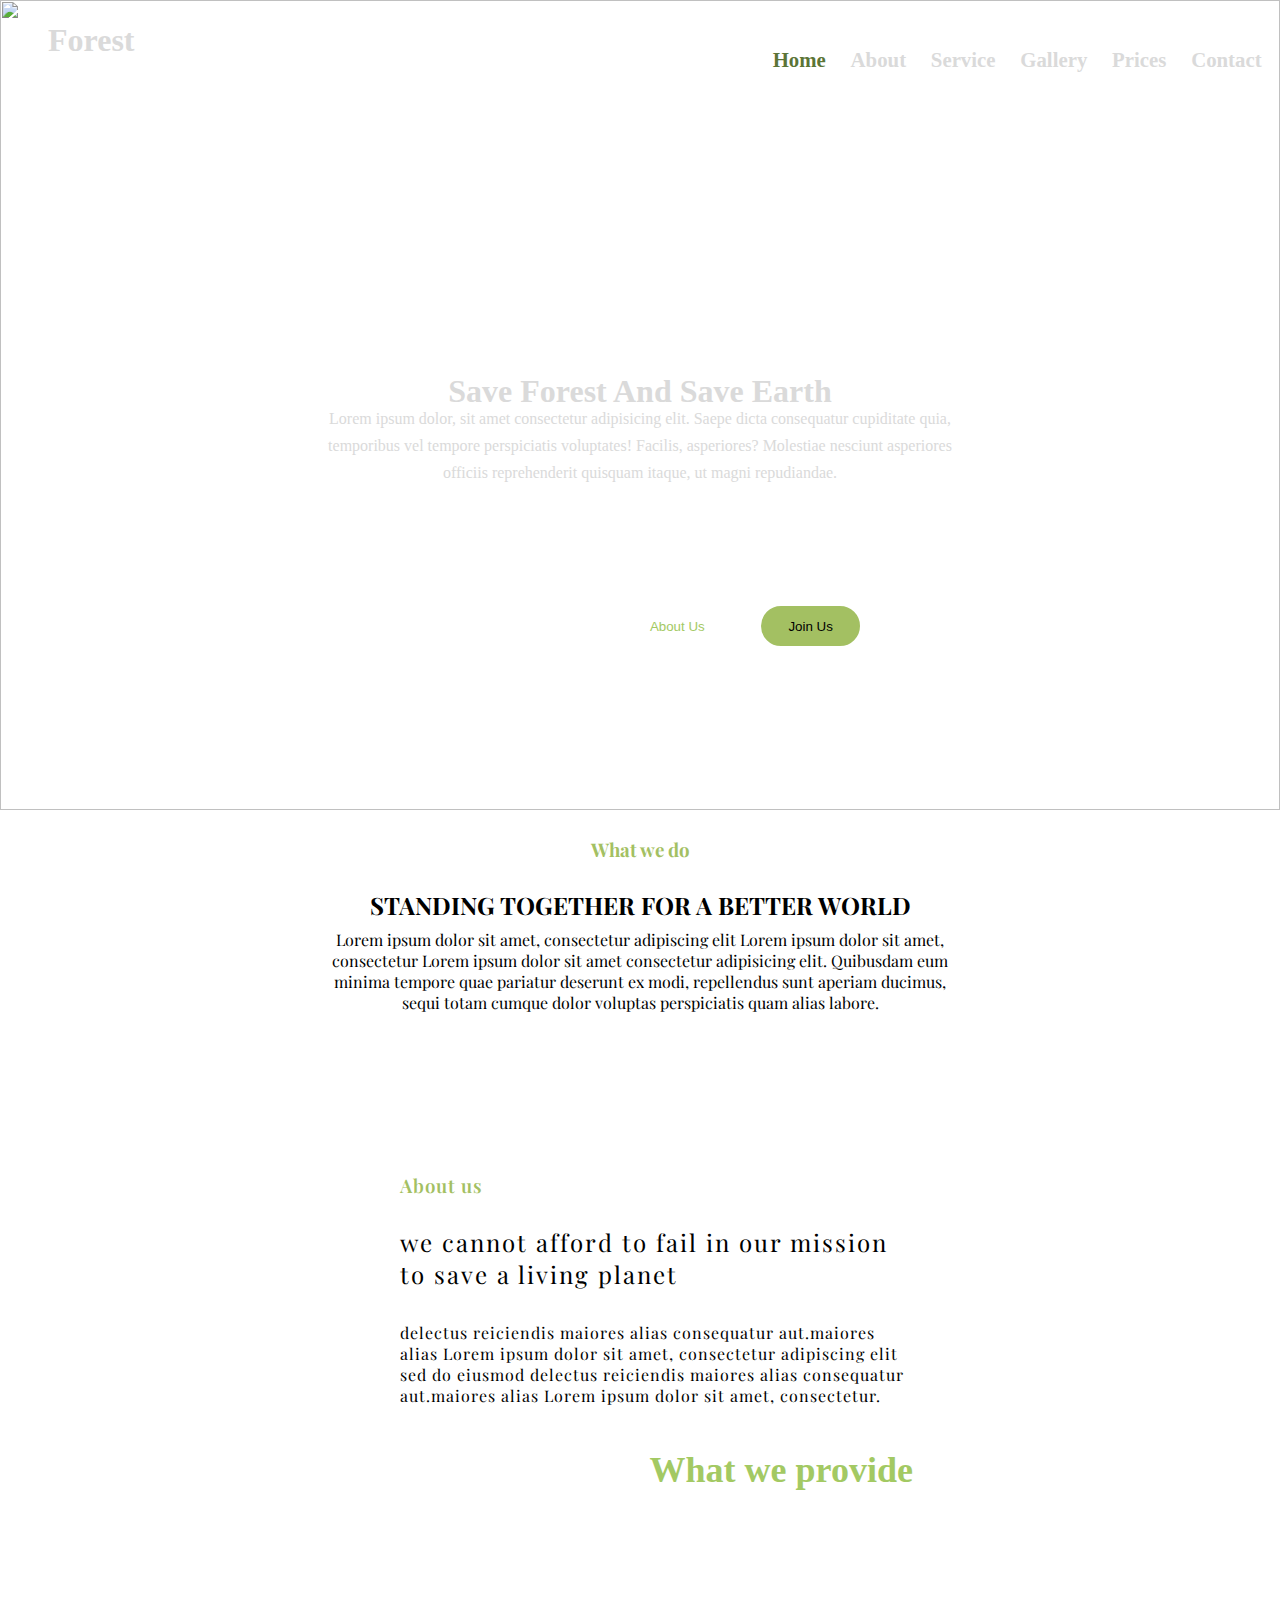
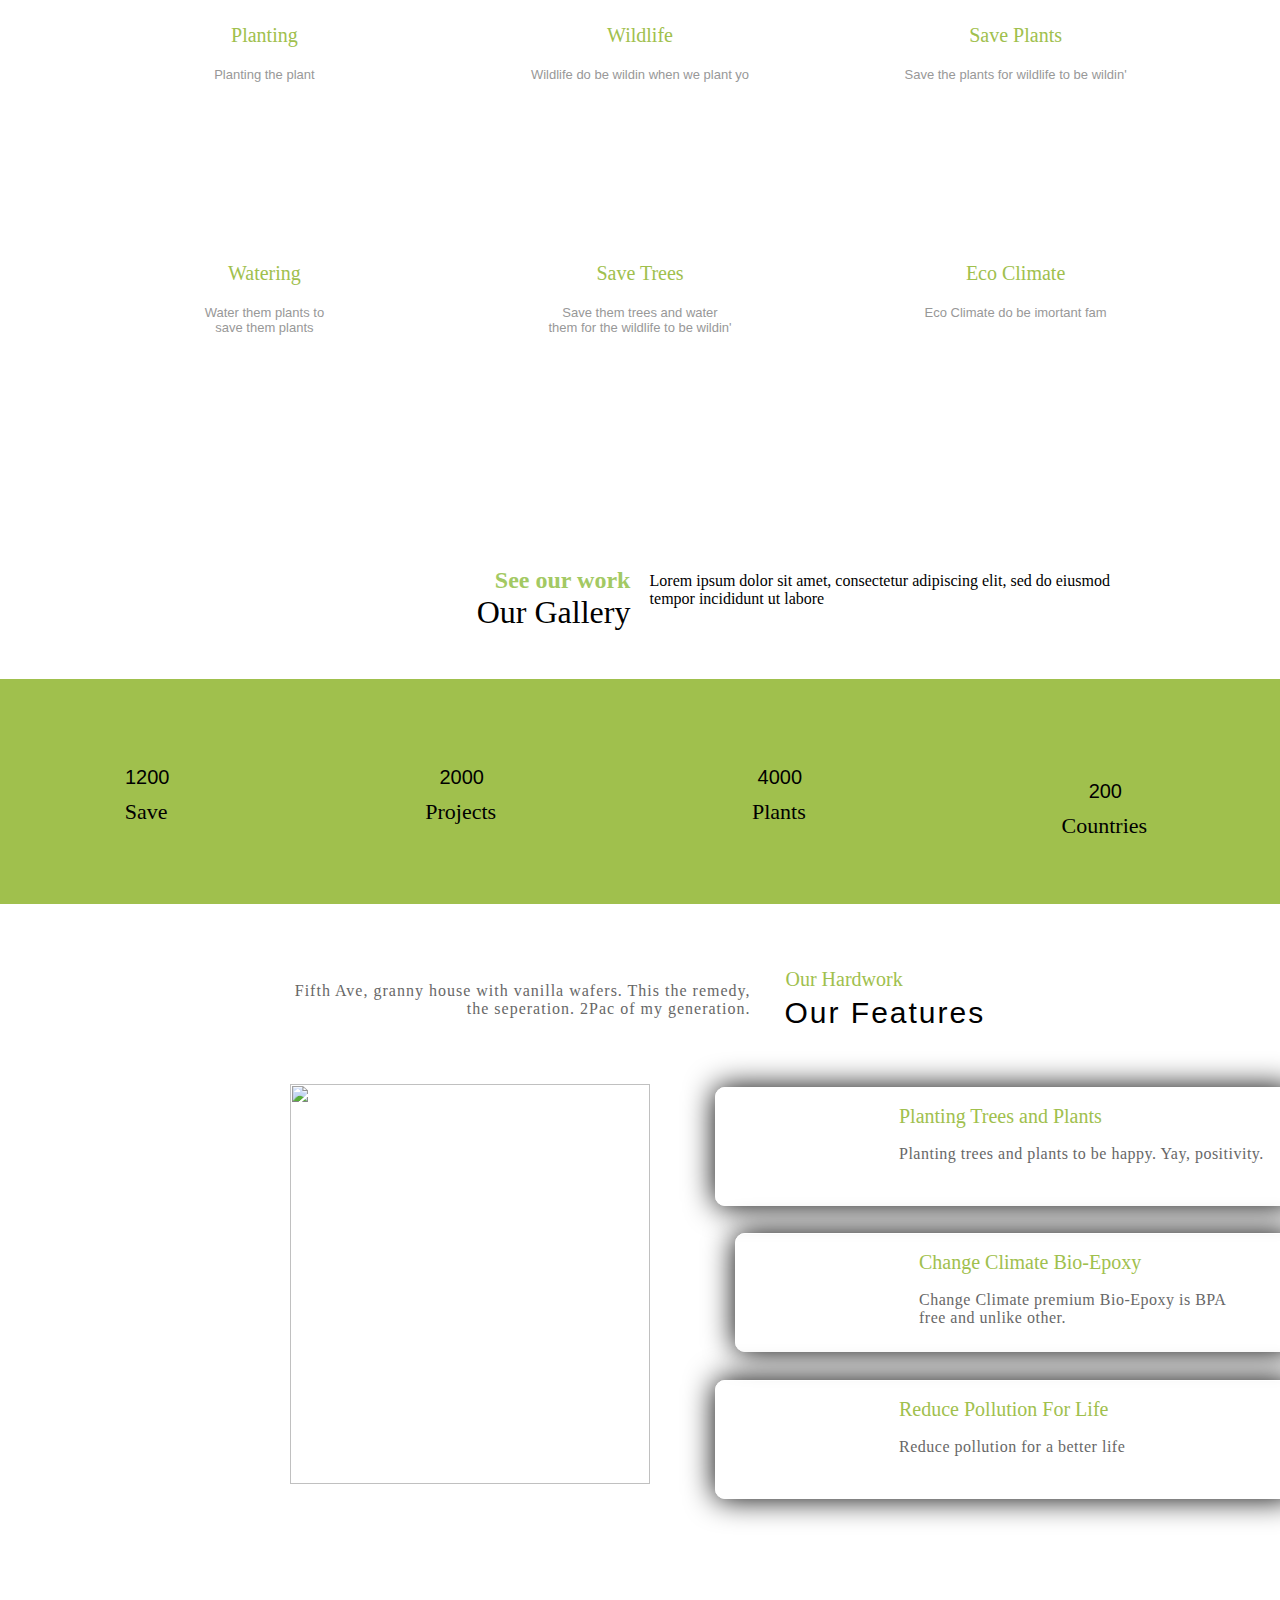
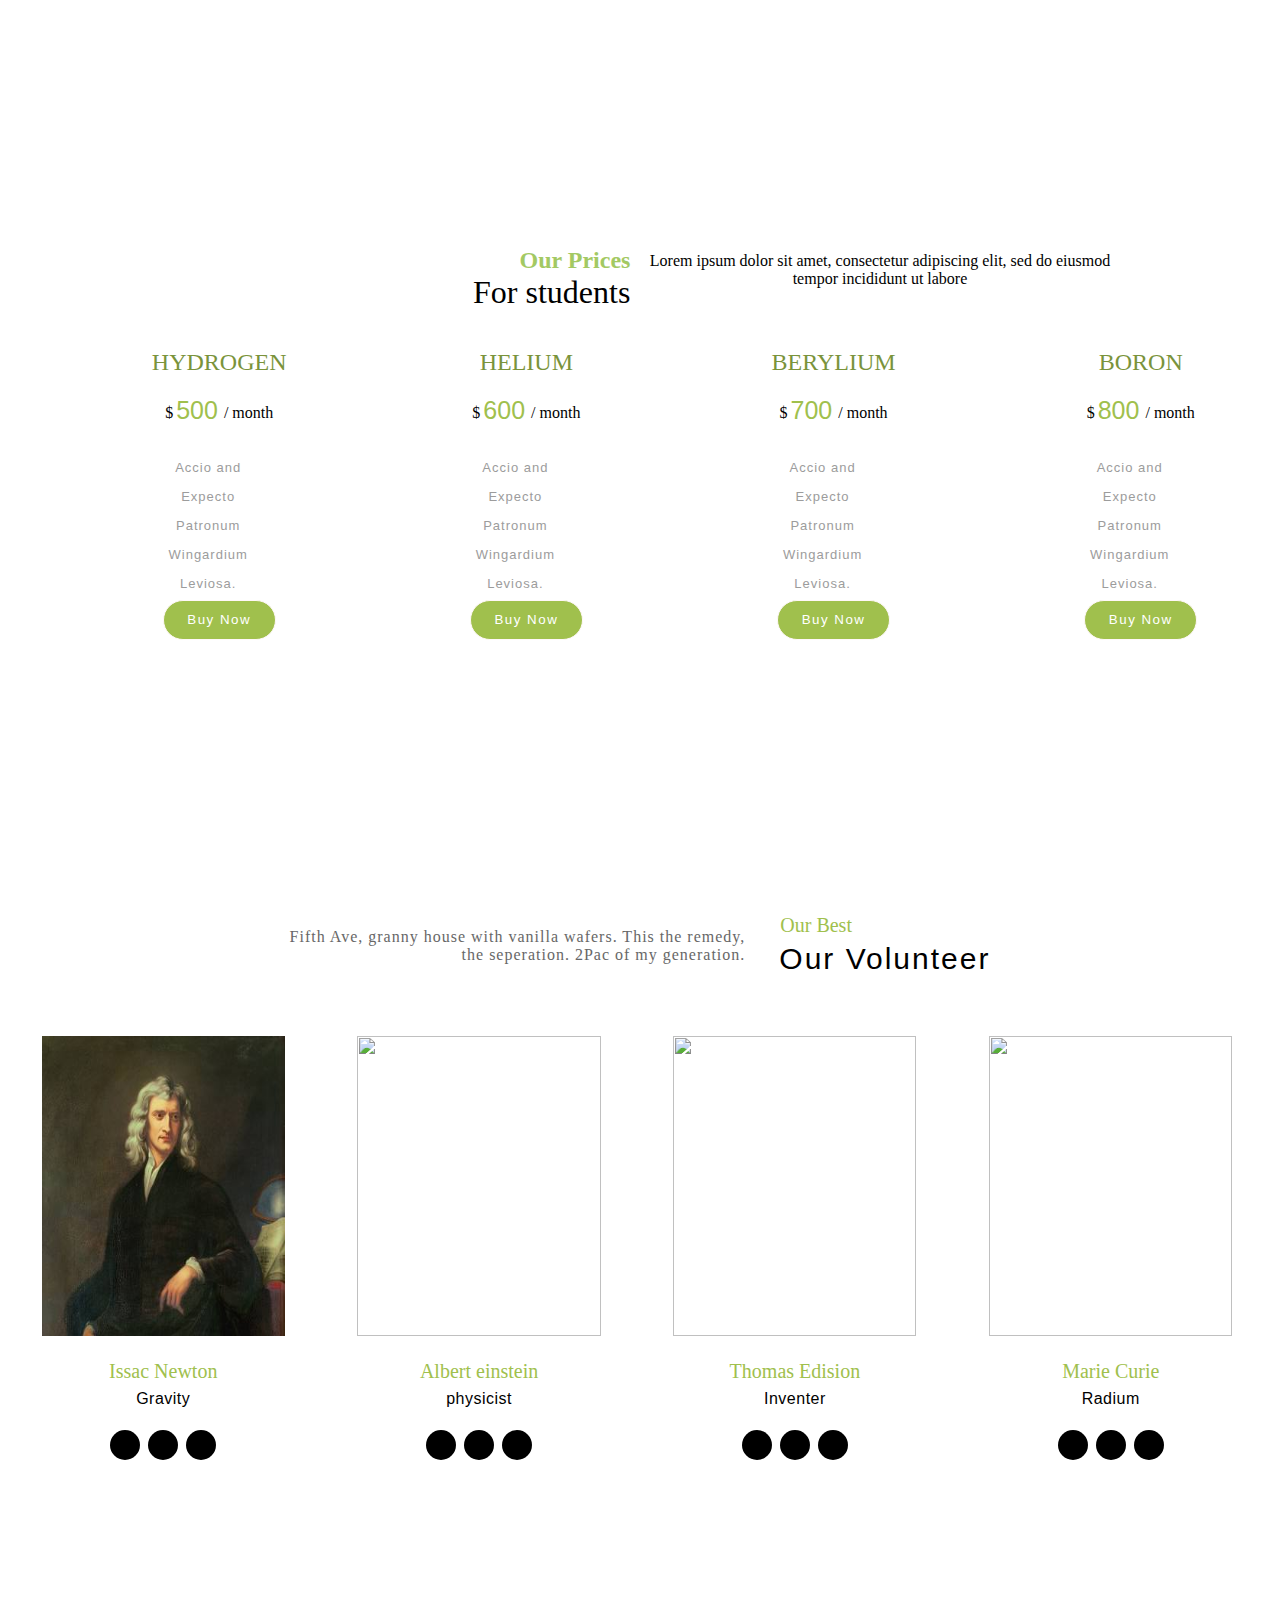
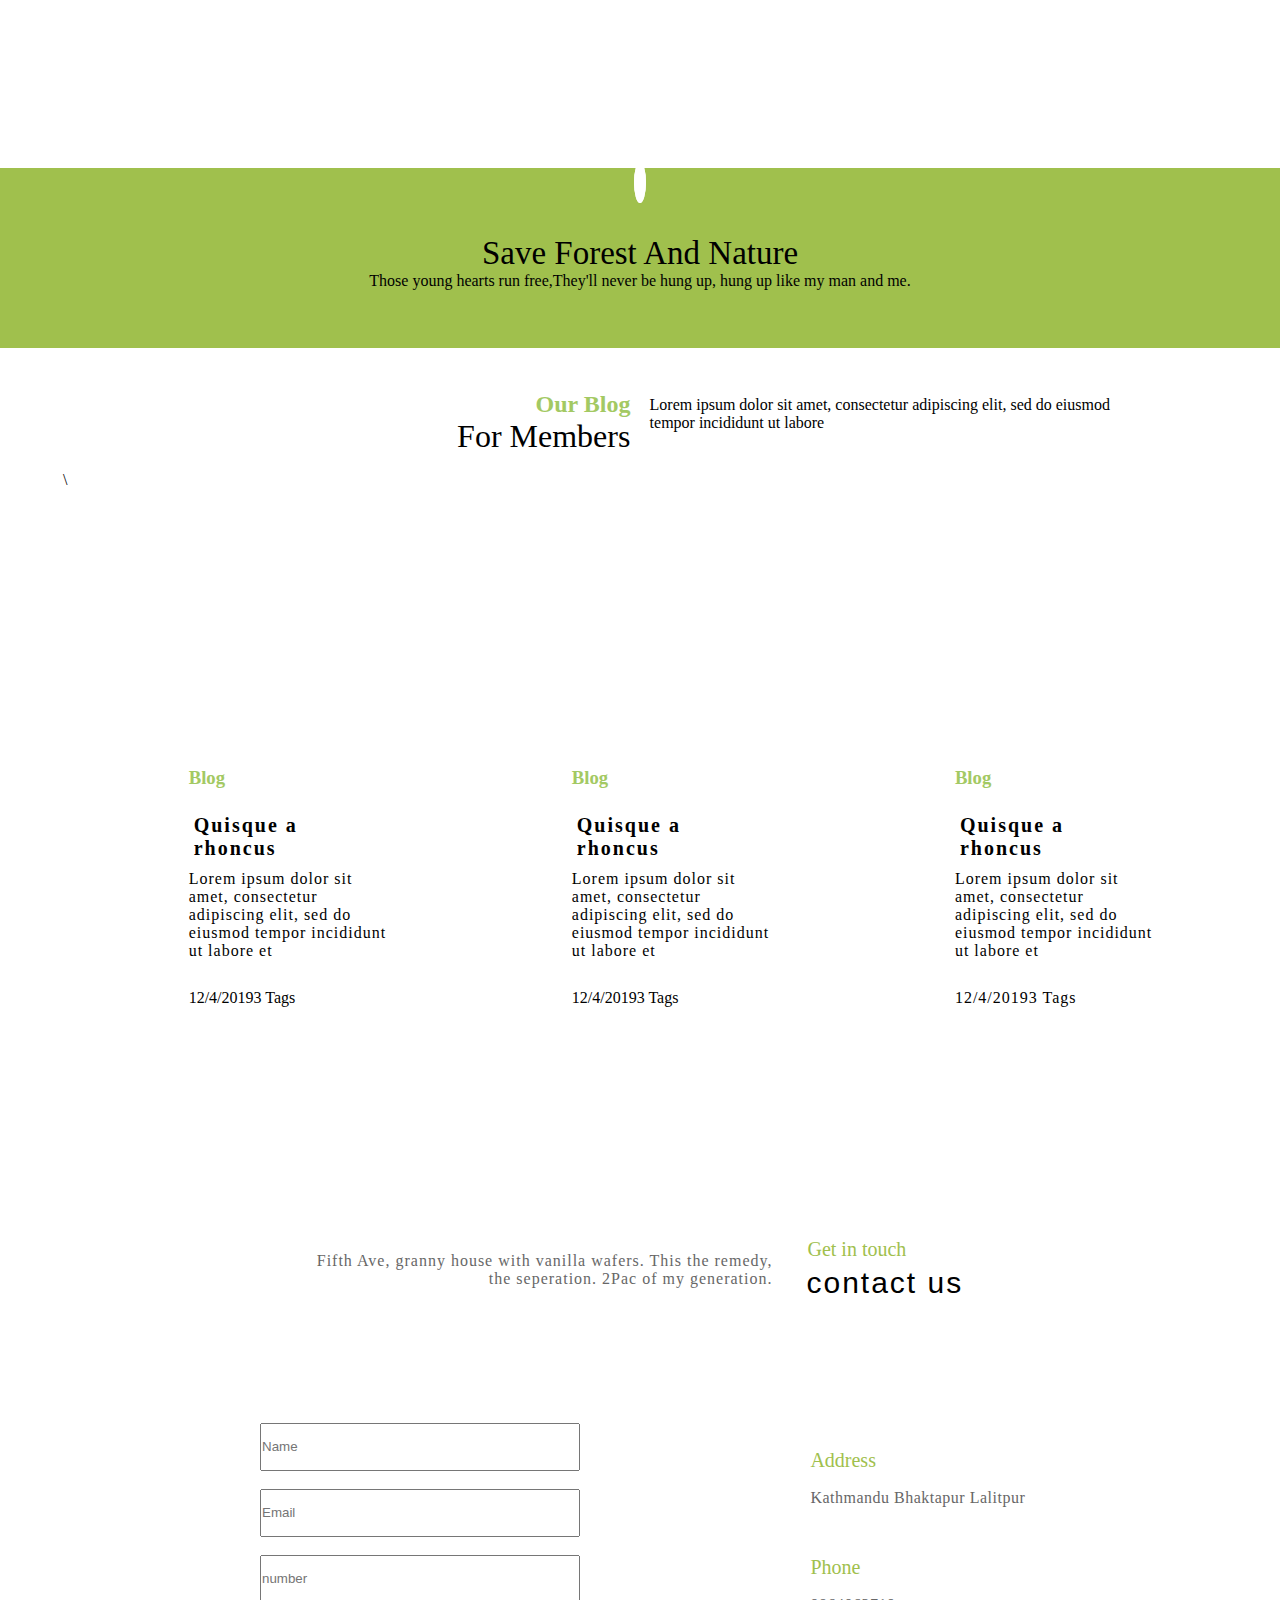
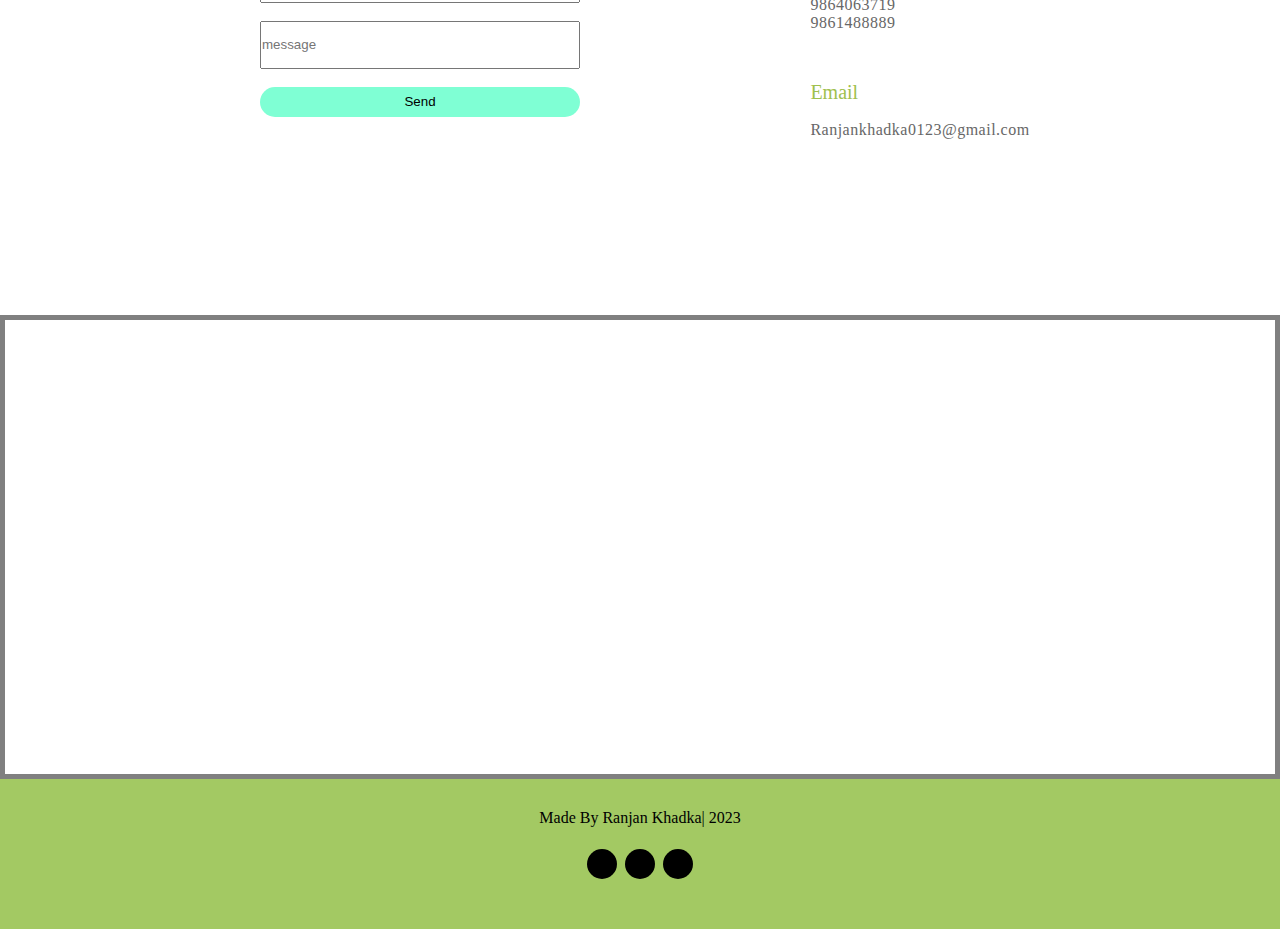
==== website/home.html @ cc2fd2f2 "names of files changed" ====
<!DOCTYPE html>
<html lang="en">
<head>
    <meta charset="UTF-8">
    <meta name="viewport" content="width=device-width, initial-scale=1.0">
    <title>Forrest</title>
    <link rel="stylesheet" href="styles.css">
    <link rel="preconnect" href="https://fonts.googleapis.com">
    <link rel="preconnect" href="https://fonts.gstatic.com" crossorigin>
    <link rel="shortcut icon" href="https://static.cdninstagram.com/rsrc.php/v3/ys/r/aM-g435MtEX.png" type="image/x-icon">
    <link rel="stylesheet" href="https://cdnjs.cloudflare.com/ajax/libs/font-awesome/6.4.0/css/all.min.css" integrity="sha512-iecdLmaskl7CVkqkXNQ/ZH/XLlvWZOJyj7Yy7tcenmpD1ypASozpmT/E0iPtmFIB46ZmdtAc9eNBvH0H/ZpiBw==" crossorigin="anonymous" referrerpolicy="no-referrer" />
    <link href="https://fonts.googleapis.com/css2?family=Playfair+Display:ital,wght@0,400;0,500;0,600;0,700;0,800;0,900;1,400;1,600;1,700;1,800;1,900&display=swap" rel="stylesheet">
</head>
<body>
    <div class="container">
        <img src="https://p.w3layouts.com/demos_new/template_demo/17-12-2018/forest-demo_Free/2069386206/web/images/b2.jpg" alt="">
        <div class="Forest">Forest</div>
        <div class="words">
            <a href="" class="home">Home</a>
            <a href="#about">About</a>
            <a href="#Service">Service</a>
            <a href="#Gallery">Gallery</a>
            <a href="#prices">Prices</a>
            <a href="#contact">Contact</a>
        </div>
        <div class="center-photo">
            <h2>Global Warming</h2>
            <h1>Save Forest And Save Earth</h1>
            <p>Lorem ipsum dolor, sit amet consectetur adipisicing elit. Saepe dicta consequatur cupiditate quia, temporibus vel tempore perspiciatis voluptates! Facilis, asperiores? Molestiae nesciunt asperiores officiis reprehenderit quisquam itaque, ut magni repudiandae.</p>
        </div>

        <div class="button">
            <button class="aboutus">About Us</button>
            <button>Join Us</button>
        </div>
    </div>

    <div class="about" id="about">
        <div class="top">
            <h3>What we do</h3>

            <h2>STANDING TOGETHER FOR A BETTER WORLD</h2>

            <p>Lorem ipsum dolor sit amet, consectetur adipiscing elit
            Lorem ipsum dolor sit amet, consectetur Lorem ipsum dolor sit amet consectetur adipisicing elit. Quibusdam eum minima tempore quae pariatur deserunt ex modi, repellendus sunt aperiam ducimus, sequi totam cumque dolor voluptas perspiciatis quam alias labore.</p>
        
        </div>
        <div class="bottom">
            <div class="img">
                <img
                 src="media/grass.png"
                 alt="">
            </div>
            <div class="words">
                <h3>About us</h3>

                <h2>we cannot afford to fail in our mission to save a living planet</h2>

                <p>delectus reiciendis maiores alias consequatur aut.maiores alias Lorem ipsum dolor sit amet, consectetur adipiscing elit sed do eiusmod delectus reiciendis maiores alias consequatur aut.maiores alias Lorem ipsum dolor sit amet, consectetur.</p></div>
                
                <div class="img2">
                    <img src="media/Screenshot 2023-06-16 at 10.31.34.png" alt="" width="500">
                </div>
            </div>
            
            
        </div>
    </div>

    <div class="container2" id="Service">
        <div class="top">
            <div class="left_box">
                Lorem ipsum dolor sit amet consectetur adipisicing elit. Architecto neque incidunt, doloribus rem itaque placeat. Nostrum hic accusamus incidunt quo sunt magnam adipisci laborum? Eveniet voluptates iusto saepe dolorum quibusdam!
            </div>


            <div class="right_box">
                <h2>What we provide</h2>
                <h1>Our Services</h1>
            </div>
        </div>

        <div class="box">
                <div class="b">
                    <i class="fa-sharp fa-solid fa-seedling" style="color: #000000;"></i>
                    <div class="p">  Planting </i></div>
                    <div class="pa">Planting the plant</div>
                </div>
                <div class="b">
                    <i class="fa-solid fa-paw" style="color: #050505;"></i>
                    <div class="p">Wildlife</div>
                    <div class="pa">Wildlife do be wildin  when we plant yo</div>
                </div>
                <div class="b">
                    <i class="fa-solid fa-tree" style="color: #000000;"></i>
                    <div class="p">Save Plants</div>
                    <div class="pa">Save the plants for wildlife to be wildin'</div>
                </div>
                <div class="b">
                    <i class="fa-solid fa-droplet" style="color: #000000;"></i>
                    <div class="p">Watering</div>
                    <div class="pa">Water them plants to <br>  save them plants</div>
                </div>
                <div class="b">
                    <i class="fa-solid fa-leaf" style="color: #000000;"></i>
                    <div class="p">Save Trees</div>
                    <div class="pa">Save them trees and water <br> them for the wildlife to be wildin'</div>
                </div>
                <div class="b">
                    <i class="fa-regular fa-snowflake" style="color: #000000;"></i>
                    <div class="p">Eco Climate</div>
                    <div class="pa">Eco Climate do be imortant fam</div>
                </div>
            </div>
    </div>
    <div class="container3" id="Gallery">
            <div class="top">
                <div class="box" id="left">
                    <h2>See our work</h2>
                    <h1>Our Gallery</h1>
                </div>
                <div class="box">
                    <p>Lorem ipsum dolor sit amet, consectetur adipiscing elit, sed do eiusmod tempor incididunt ut labore</p>
                </div>
            </div>
    </div>

    <div class="vertical_line">
        <div class="part">
            <i class="fa-solid fa-paw" style="color: #000;"></i>
            <div class="p1">1200</div>
            <div class="p2">Save</div>
        </div>
        <div class="part">
            <i class="fa-regular fa-face-smile" style="color: #000;"></i>
            <div class="p1">2000</div>
            <div class="p2">Projects</div>
        </div>
        <div class="part">
            <i class="fa-solid fa-leaf" style="color: #000;"></i>
            <div class="p1">4000</div>
            <div class="p2">Plants</div>
        </div>
        <div class="part">
            <div class="i1"><i class="fa-solid fa-earth-americas" style="color: #000
            ;" class="i1"></i> </div>
            <div class="p1">200</div>
            <div class="p2">Countries</div>
        </div>
    </div>




    <div class="hardwork">
        <div class="p1"><p> Fifth Ave, granny house with vanilla wafers. This the remedy, <br> the seperation. 2Pac of my generation.</p>
        </div>
        <div class="hardw1">
            <div class="pa">Our Hardwork</div>
            <div class="pb">Our Features</div>
        </div>
     </div>
     <div class="container5">
        <div class="box1"><img src="https://www.triodos-im.com/binaries/content/gallery/tim/shared/hero-images/food-and-agriculture/snippe-brothers.jpg/snippe-brothers.jpg/triodoshippo%3AheroImageFullWidthMobile" alt="">
        </div>
        <div class="box2">
            <div class="subbox">
                <div class="icon"><i class="fa-solid fa-tree" style="color: #000000;"></i></div>
                <div class="text1">
                    <div class="h">Planting Trees and Plants</div>
                    <div class="h2">Planting trees and plants to be happy. Yay, positivity.</div>
                </div>
            </div>
            <div class="subbox1">
                 <div class="icon"><i class="fa-solid fa-cloud-arrow-up" style="color: #000000;"></i></div>
                 <div class="text1">
                    <div class="h"> Change Climate Bio-Epoxy</div>
                    <div class="h2">Change Climate premium Bio-Epoxy is BPA <br>free  and unlike other.</div>
                 </div>
            </div>
            <div class="subbox">
                <div class="icon"><i class="fa-solid fa-shield-halved" style="color: #000000;"></i></div>
                <div class="text1">
                    <div class="h">Reduce Pollution For Life</div>
                    <div class="h2">Reduce pollution for a better life </div>
                </div>
            </div>
        </div>
     </div>


    <div class="container6" id="prices">
                <div class="container3">
            <div class="top">
                <div class="box" id="left">
                    <h2>Our Prices</h2>
                    <h1>For students</h1>
                </div>
                <div class="box">
                    <p>Lorem ipsum dolor sit amet, consectetur adipiscing elit, sed do eiusmod tempor incididunt ut labore</p>
                </div>
            </div>
    </div>
          
        <div class="card">
            <div class="boxes">
                <div class="p1">HYDROGEN</div>
                <div class="cash">
                    <div class="c1">$</div>
                    <div class="c2">500</div>

                    <div class="c3">/ month</div>
                </div>
                <div class="p2"> <p> Accio and Expecto Patronum Wingardium Leviosa. </p>
                 
                </div>
                <button><a href="">Buy Now</button></a>
            </div>
            <div class="boxes">
                <div class="p1">HELIUM</div>
                <div class="cash">
                    <div class="c1">$</div>
                    <div class="c2">600</div>
                    <div class="c3">/ month</div>
                </div>
                <div class="p2"> <p> Accio and Expecto Patronum Wingardium Leviosa. </p>
                 <button><a href="">Buy Now</button></a>
                </div>
            </div>
            <div class="boxes">
                <div class="p1">BERYLIUM</div>
                <div class="cash">
                    <div class="c1">$</div>
                    <div class="c2">700</div>
                    <div class="c3">/ month</div>
                </div>
                <div class="p2"> <p> Accio and Expecto Patronum Wingardium Leviosa. </p>
                 <button><a href="">Buy Now</button></a>
                </div>
            </div>
            <div class="boxes">
                <div class="p1">BORON</div>
                <div class="cash">
                    <div class="c1">$</div>
                    <div class="c2">800</div>
                    <div class="c3">/ month</div>
                </div>
                <div class="p2">
                     <p> Accio and Expecto Patronum Wingardium Leviosa. </p>
                 <button><a href="">Buy Now</button></a>
                </div>
            </div>
        </div>
     </div>

     <div class="hardwork">
        <div class="p1"><p> Fifth Ave, granny house with vanilla wafers. This the remedy, <br> the seperation. 2Pac of my generation.</p>
        </div>
        <div class="hardw1">
            <div class="pa">Our Best</div>
            <div class="pb">Our Volunteer</div>
        </div>
     </div>
     
    <div class="images">
            <div class="box">
                 <img src="[data-uri]" alt="">
                 <div class="name">Issac Newton</div>
                 <div class="pos">Gravity</div>
                 <div class="icons">
                    <a href=""><i class="fa-brands fa-facebook-f" style="color: #fffefe;"></i></a>
                    <a href=""><i class="fa-brands fa-twitter" style="color: #ffffff;"></i></a>
                    <a href=""><i class="fa-solid fa-star" style="color: #ffffff;"></i></a>
                 </div>
            </div>
            <div class="box">
                 <img src="http://t3.gstatic.com/licensed-image?q=tbn:ANd9GcQtGZDI6JwrNxhBTR_iGfVK8mnmUxmVVlh4TpD7blCPzMwEtKMVkqzsw4fmBiKmnZey8G2m8hmVWTOr6FTeTHpnAG4GKrsEbsO1-NdSpvY" alt="">
                 <div class="name">Albert einstein</div>
                 <div class="pos">physicist</div>
                 <div class="icons">
                    <a href=""><i class="fa-brands fa-facebook-f" style="color: #ffffff;"></i></a>
                    <a href=""><i class="fa-brands fa-twitter" style="color: #ffffff;"></i></a>
                    <a href=""><i class="fa-solid fa-star" style="color: #ffffff;"></i></a>
                 </div>
            </div>
            <div class="box">
                 <img src="https://www.renewableenergyworld.com/wp-content/uploads/2016/10/thomas_edison.jpg" alt="">
                 <div class="name">Thomas Edision</div>
                 <div class="pos">Inventer</div>
                 <div class="icons">
                    <a href=""><i class="fa-brands fa-facebook-f" style="color: #ffffff;"></i></a>
                    <a href=""><i class="fa-brands fa-twitter" style="color: #ffffff;"></i></a>
                    <a href=""><i class="fa-solid fa-star" style="color: #ffffff;"></i></a>
                 </div>
            </div>
            <div class="box">
                 <img src="https://encrypted-tbn1.gstatic.com/licensed-image?q=tbn:ANd9GcQnrHBr0bFlC4uKxIZ3hlpVFxpA889uGsokFSRmgOcWfyvWzx48SpVoqvCAvb12IPmFzISozfGhXEgnuhg" alt="">
                 <div class="name">Marie Curie</div>
                 <div class="pos">Radium</div>
                 <div class="icons">
                    <a href="">
                        <i class="fa-brands fa-facebook-f" style="color: #fffefe;"></i>
                    </a>
                    <a href="">
                        <i class="fa-brands fa-twitter" style="color: #ffffff;"></i></a>
                    <a href=""><i class="fa-solid fa-star" style="color: #ffffff;"></i></a>
                 </div>
            </div>
        </div>
    <div class="block">
        <a href=""><i class="fa-solid fa-circle-play" style="color: #000000;"></i></a>
        <div class="t1">Save Forest And Nature</div>    
        <div class="t2">Those young hearts run free,They'll never be hung up, hung up like my man and me.</div>
       
    </div>



    <div class="container7">
        <div class="container3">
            <div class="top">
                <div class="box" id="left">
                    <h2>Our Blog</h2>
                    <h1>For Members</h1>
                </div>
                <div class="box">
                    <p>Lorem ipsum dolor sit amet, consectetur adipiscing elit, sed do eiusmod tempor incididunt ut labore</p>
                </div>
            </div>
    
    
        </div>
        
        <div class="fatherbox">\
            <div class="boxes">
                <div class="boximage">
                    <img src="https://media.npr.org/assets/img/2022/06/15/gettyimages-1329369484_custom-885a687ec4ed7acfd56a918dbc51f9204cebcf8b.jpg" alt="">
                </div>
                <div class="box">
                    <h3>
                        Blog
                    </h3>

                    <h1>Quisque a rhoncus </h1>

                    <p>Lorem ipsum dolor sit amet, consectetur adipiscing elit, sed do eiusmod tempor incididunt ut labore et</p>
                    <div class="date">
                        <div class="ad">
                            12/4/2019
                        </div>

                        <div class="tags">
                            3 Tags
                        </div>
                    </div>
                </div>
            </div>
            <div class="boxes">
                <div class="boximage">
                    <img src="https://www.snexplores.org/wp-content/uploads/2020/04/1030_LL_trees-1028x579.png" alt="">
                </div>
                <div class="box">
                     <h3>
                        Blog
                    </h3>

                    <h1>Quisque a rhoncus </h1>

                    <p>Lorem ipsum dolor sit amet, consectetur adipiscing elit, sed do eiusmod tempor incididunt ut labore et</p>
                    <div class="date">
                        <div class="ad">
                            12/4/2019
                        </div>

                        <div class="tags">
                            3 Tags
                        </div>
                    </div>
                </div>
            </div>
            <div class="boxes">
                <div class="boximage">
                    <img src="https://www.treehugger.com/thmb/aG-r6Gfm7seMVqjBoYxUVXMwUt4=/1500x0/filters:no_upscale():max_bytes(150000):strip_icc()/8860298334_509c5f9698_o-2fba9e1a26cc465bb9d4f9b659b2296d.jpg" alt="">
                </div>
                <div class="box">
                     <h3>
                        Blog
                    </h3>

                    <h1>Quisque a rhoncus </h1>

                    <p>Lorem ipsum dolor sit amet, consectetur adipiscing elit, sed do eiusmod tempor incididunt ut labore et</p>
                    <div class="date">
                        <div class="ad">
                            <p>12/4/2019  </p>
                        </div>

                        <div class="tags">
                            <p>  3 Tags</p>
                        </div>
                    </div>
                </div>
            </div>
        </div>
    </div>  
    
    <div class="hardwork" id="contact">
        <div class="p1"><p> Fifth Ave, granny house with vanilla wafers. This the remedy, <br> the seperation. 2Pac of my generation.</p>
        </div>
        <div class="hardw1">
            <div class="pa">Get in touch</div>
            <div class="pb">contact us</div>
        </div>
    </div>


    <div class="container8" >
        <div class="box">
            <form action="#">
                <input type="text" placeholder="Name"><br><br>
                <input type="email" name="" id="" placeholder="Email"><br><br>
                <input type="number" placeholder="number"><br><br>
                <input type="text" placeholder="message" width="300px" height="300px"><br><br>
                <button class="btn">Send</button>
            </form>
        </div>


        <div class="tndbox">

             <div class="box2">
            <div class="subbox">
                <div class="icon"><i class="fa-solid fa-tree" style="color: #000000;"></i></div>
                <div class="text1">
                    <div class="h">Address</div>
                    <div class="h2">Kathmandu Bhaktapur Lalitpur</div>
                </div>
            </div>
            <div class="subbox1">
                 <div class="icon"><i class="fa-solid fa-cloud-arrow-up" style="color: #000000;"></i></div>
                 <div class="text1">
                    <div class="h"> Phone</div>
                    <div class="h2">9864063719 <br>9861488889</div>
                 </div>
            </div>
            <div class="subbox">
                <div class="icon"><i class="fa-solid fa-shield-halved" style="color: #000000;"></i></div>
                <div class="text1">
                    <div class="h">Email</div>
                    <div class="h2">Ranjankhadka0123@gmail.com </div>
                </div>
            </div>
        </div>
        </div>
    </div>


    <div class="map">
        <iframe src="https://www.google.com/maps/embed?pb=!1m14!1m8!1m3!1d3531.4160355652884!2d85.3032592!3d27.7353111!3m2!1i1024!2i768!4f13.1!3m3!1m2!1s0x39eb18db9dff677f%3A0xf880805fdacff33e!2sMachha%20Pokhari!5e0!3m2!1sen!2snp!4v1687147375033!5m2!1sen!2snp" width="600" height="450" style="border:0;" allowfullscreen="" loading="lazy" referrerpolicy="no-referrer-when-downgrade"></iframe>
    </div>


    <div class="footer">
        <div class="madeby">
                    Made By Ranjan Khadka| 2023
        </div>

        <div class="icons">
                    <a href=""><i class="fa-brands fa-facebook-f" style="color: #ffffff;"></i></a>
                    <a href=""><i class="fa-brands fa-twitter" style="color: #ffffff;"></i></a>
                    <a href=""><i class="fa-solid fa-star" style="color: #ffffff;"></i></a>
                 </div>
    </div>


</body>
</html>
---- website/styles.css ----
*{
    margin: 0;
    padding: 0;
    box-sizing: border-box;
}
/* body{
    width: 100vw !important;
    overflow-x: hidden;
} */
.container{
    height: 90vh;
    width: 100vw;
    background-size: 100%;
    display: flex;
    background-repeat: no-repeat;
    position: relative;
}
.container img{
    width: 100%;
    height: 100%;
}

.Forest{
    font-size: 2em;
    color: #dadada;
    font-weight: 900;
    padding-left: 1.5em;
    padding-top: 0.7em;
    position: absolute;
}
.container .words a{
    text-decoration: none;
    color: #dadada;
    margin: 0.5em;
    font-size: 1.3em;
    font-weight: 900;
    transition: ease-in-out 0.8s;
}
.words a:hover{
    color:rgba(62, 92, 17, 0.864) !important;
}

.container .words{
    position: absolute;
    right: 0.5em;
    padding-left: 1.5em;
    padding-top: 3em;
    
}

/* color for home icon */
.home{
    color: rgba(62, 92, 17, 0.864) !important; 
}

/* for texts around the home picture */
.center-photo{
    color: #dadada;
    display: flex;
    flex-direction: column;
    justify-content: center;
    align-items: center;
    position: absolute;
    top: 40%;
    letter-spacing: 0px;
    padding: 0em 4em;
    line-height: 27px;
    text-align: center;
    margin: auto 20%;
}

.center-photo h2{
    color: #fff;
    letter-spacing: 0.1em;
    font-weight: lighter;
}
.button{
    display: flex;
    position: absolute;
    width: 15rem;
    justify-content: space-between;
    bottom: 10rem;
    left: 39rem;

}
.button button{
    width: 8em;
    height: 3rem;
    border-radius: 40px;
    border: 0.3em solid white;
    transition: ease-in-out 0.5s;
    background-color: #a3c062;
}
.aboutus{
    background-color: #ffffff !important;
    color:#a3c963
}
.button button:hover{
    color: white;
    background-color: black !important;
}
.about{
    /* justify-content: center; */
    /* text-align: center; */
    font-family: 'Playfair Display', serif !important;
    position: relative;
}
.about .top{
    text-align: center;
}
.about .top h3,h2{
    margin-top: 1.7rem;
} 

.about .top p{
    margin: auto 20rem;
    margin-top: 0.5rem;
}

.about .top h3{
    color: #a3c062;
}

.about .top h2{
    font-weight: 700;
}

.about .bottom{
    display: flex;
    margin-top: 10rem;
    justify-content: center;
    position: relative;
}

.bottom .img{
    display: block;
}
.bottom .words{
    display: flex;
    height: auto;
    flex-direction: column;
    margin-left: 2rem;
    width: 40%;
}
.bottom .words h3{
    color: #a3c062;
    font-weight: 600;
    letter-spacing: 1px;
}
.bottom .words h2{
    font-weight: 200;
    letter-spacing: 2px;
}
.bottom .words p{
    letter-spacing: 1px;
    margin-top: 2rem;
}

.img2{
    position: absolute;
    bottom: 7%;
    right: 20%;
}

.container2{
    width: 100vw;
    height: 78vh;
}

.container2{
    background-image: url(media/s1.jpg);


}
.container2 .top{
    display: flex;
    margin:1rem 10rem 1rem;
    align-items: center;
    justify-content: space-around;
    color: white;
}
.container2 .top .left_box{
    width: 48%;
}
.container2 .top .right_box{
    padding-top: 0;
    align-items: center;
    width: 48%;
    text-align: left;
    font-weight: 400;
    font-size: 1.5rem;

}

.container2 .top .right_box h2{
    color: #a3c963;
}
.container2 .top .right_box h1{
    font-weight: 400;
}



/* for box */
.container2 .box{
    display: flex;
    flex-wrap: wrap;
    justify-content: center;
    align-items: center;
    transition: all 0.8s;
    
}
.container2 .box .b{
    width: 27%;
    height: 13rem;
    margin: 15px;
    background-color: white;
    border: white 0px solid;
    display: flex;
    flex-direction: column;
    align-items: center;
    text-align: center;
    
   
}
.container2 .box .b:hover{
    background-color: rgb(202, 202, 202);
   
}

.box .b i{
   margin-top: 25px;
   /* margin-left: 150px; */
   font-size: 25px;
   text-align: center;
   
}
.box .b .p{
    text-align: center;
    color: rgb(160, 192, 77);
    margin-top: 22px;
    font-size: 20px;
    
}
.b  .pa{
    margin-top: 20px;
    font-family: Arial, Helvetica, sans-serif;
    color: rgb(152, 152, 152);
    font-size: 13px;
    
}

/* for eords after text */
.container3{
    flex-direction: wrap;

}
.container3 .top{
    display: flex;
    margin: 1rem 10rem 1rem;
    justify-content: space-around;
} 

.container3 .top .box{
    width: 48%;
}
.container3 .top #left{
    text-align: right;
    align-items: center;
}
.container3 .top .box h2{
    color: #a3c963;
}
.container3 .top .box h1{
    font-weight: 400;
}
.container3 .top .box p{
    margin-top: 2rem;
}



.vertical_line{
    height: 25vh;
    margin-top: 3rem;
    width: 100vw;
    background-color: greenyellow;
}




/* The green vertical line */
.vertical_line{
    width: 100%;
    background-color:rgb(160, 192, 77);
    height: 225px;
    display: flex;
    flex-wrap: wrap;
    justify-content: space-around;
    
    
   
}
.vertical_line .part{
   display: flex;
   flex-direction: column;
   align-items: center;
   justify-content: center;
}

.vertical_line .part i{
    font-size: 25px;
    margin-left: -6px;
}
.vertical_line .part .p1{
    margin-top: 9px;
    font-size: 20px;
    margin-left: -8px;
    font-family: Verdana, Geneva, Tahoma, sans-serif;
  
}
.vertical_line .part .p2{
    margin-top: 10px;
    color: black;
    font-size: 22px;
    margin-left: -10px;
    font-family: Georgia, 'Times New Roman', Times, serif;
}








.hardwork{
    width: 100vw;
    margin-top: 3rem;
    display: flex;
    flex-wrap: wrap;
    justify-content: center;

    
 
}
.hardwork .p1 p{
    /* width:500px; */
    margin-top: 30px;
    /* font-size: 17px; */
    letter-spacing: 1px;
    color: rgb(103, 103, 103);
    text-align: right;
}
.hardwork .hardw1{
    margin-left: 35px;
    margin-top: 16px;
}
.hardw1 .pa{
    font-size: 20px;
    color: rgb(160, 192, 77);
}
.hardw1 .pb{
    font-size: 30px;
    /* margin-left: 285px; */
    margin-top: 5px;
    margin-left: -1px;
    font-family: Verdana, Geneva, Tahoma, sans-serif;
    letter-spacing: 2px;
}
.container5{

    width: 100%;
    height: 86vh;
    display: flex;
    flex-wrap: wrap;
    margin-left: 170px;
}
.container5 .box1{
    width: 360px;
    height: 400px;
    margin-left: 120px;
    margin-top: 54px;
}
.container5 .box1 img{
    width: 100%;
    height: 100%;

}
.container5 .box2{
    width:60%;
    height: 440px;
    margin-left:10px;
    display:flex;
    flex-wrap: wrap;
    margin-top: 57px;
}
.container5 .box2 .subbox, .container5 .box2 .subbox1{
    border: rgb(255, 255, 255) 1px solid;
    box-shadow: 0 0 30px rgb(0, 0, 0);
    border-radius: 10px;
    width: 580px;
    height: 119px;
    margin-left: 55px;
    display: flex;
    flex-wrap: wrap;
}
.container5 .box2 .subbox1{
    width: 560px;
    margin-left:75px ;
    display: flex;
    flex-wrap: wrap;
   /* align-items: center; */
}
.subbox .icon i, .subbox1 .icon i{
    font-size: 28px;
    margin-top: 43px;
    margin-left: 63px;
}
.subbox .text1{
    margin-left: 120px;
    margin-top: 17px;
}
.subbox1 .text1{
    margin-left: 120px;
    margin-top: 17px;
}
.text1 .h{
    color: rgb(160, 192, 77);
    font-size: 20px;
}
.text1 .h2{
    margin-top:17px;
    color: rgb(103, 103, 103);
    letter-spacing: 0.5px;
}






.container6{
    background-image: url(https://p.w3layouts.com/demos_new/template_demo/17-12-2018/forest-demo_Free/2069386206/web/images/b2.jpg);
    
    height: 70vh;
    text-align: center;

}
.container6 .galleryintro .p{
    padding-top: 2rem;
    font-size: 2rem;
    display: flex;
}


.container6 .card{
    width: 100%;
    color:rgb(122, 147, 59);
    display: flex;
    flex-wrap: wrap;
    justify-content: space-evenly;
    margin-left: 40px;
    margin-right: 14px;
    margin-top: 10px;


}
.container6 .card .boxes{
    border: 2px rgb(255, 255, 255) solid;
    background-color: white;
    width:20%;
    height: 330px;
    
}

.boxes .cash{
    color: black;
    width: 100%;
    display: flex;
    flex-wrap: wrap;
    margin-top: 20px;
    justify-content: center;
}
.boxes .p1{
    margin-top:20px;
    text-align: center;
    font-size: 24px;
}
.boxes .p2{
    text-align: center;
}
.boxes .p2 p{
    justify-content: center;
    width: 90px;
    margin-top: 28px;
    margin-left: 70px;
    line-height: 29px;
    color: rgb(156, 156, 156);
    font-family: 'Trebuchet MS', 'Lucida Sans Unicode', 'Lucida Grande', 'Lucida Sans', Arial, sans-serif;
    font-weight: lighter;
    font-size: 13px;
    letter-spacing: 1px;
}
.boxes button{
    height: 40px;
    border: 1.5px rgb(255, 248, 248) solid;
    border-radius: 50px;
    width: 113px;
    margin: 2px auto;
    
    background-color: rgb(160, 192, 77);
    
}
.boxes button a{
    text-decoration: none;
    color: white;
    letter-spacing: 1.5px;
}
.boxes button:hover{
    background-color: black;
}
.boxes button a:hover{
    color: white;
}
.boxes .cash .c1{
   margin-top:8px;
   margin-right: 3px;

}
.boxes .cash .c2{
    font-size: 25px;
    color: rgb(160, 192, 77);
    font-family: Verdana, Geneva, Tahoma, sans-serif;
}
.boxes .cash .c3{
    margin-top:8px ;
    margin-left: 6px;
}




.images{
    height: 88vh;
    width: 100%;
    display: flex;
    flex-wrap: wrap;
    justify-content: center;
    gap: 28px;
    margin-left: -3px;
}
.images .box{
    margin-top: 60px;
    width: 19%;
    height: 300px;
    text-align:center;    
}
.images img{
    width: 100%;
    height: 100%;
}
.images .box .name{

 margin-top: 20px;
 color: rgb(160, 192, 77);
 font-size: 20px;
}
.images .box .pos{
 margin-top: 7px;
 letter-spacing: 0.5px;
 font-family: 'Lucida Sans', 'Lucida Sans Regular', 'Lucida Grande', 'Lucida Sans Unicode', Geneva, Verdana, sans-serif;
}
.images .box .icons{
    margin-top: 20px;

}
.images .box .icons a{
    display: inline-block;
    width: 30px;
    height: 30px;
    border-radius: 50%;
    text-align: center;
    line-height: 30px;
    font-size: 13px;
    margin: 2px;
    background-color: black;
}
.icons a:hover i{
   color: rgb(160, 192, 77) !important;
}

.images{
    display: flex;
    justify-content: space-evenly;
}

.block{
width: 100%;
height: 20vh;
background-color: rgb(160, 192, 77);
text-align: center;
}
.block a i{
  margin-top: 20px;
  font-size: 26px;
  border: 1px white solid;
  border-radius: 50%;
  padding:5px;
  background-color: white; 
}
.block .t1{
    margin-top: 37px;
    font-size: 33px;
}




.container7{
    background-image: url(https://p.w3layouts.com/demos_new/template_demo/17-12-2018/forest-demo_Free/2069386206/web/images/b1.jpg);
    height: 90vh;
    justify-content: center;

}

.fatherbox{
    display: flex;
    justify-content: space-evenly;
}

.container7 .boxes{
    width: 25%;
    height: 560px;
    background-color: white;
}


.container7 .boxes .boximage{
    height: 40%;
    display: flex;
    flex-wrap: wrap;
    margin:20px 10px;
    text-align: left;
}



.container7 .boxes .boximage img{
    width: 100%;
}
.container7 .boxes .box{
    display: flex;
    margin:20px 10px;
    flex-direction: column;
    padding:2rem 3rem;
    position: relative;
    height: 50%;

}
.container7 .boxes .box .date{
    display: flex;
    flex-wrap: wrap;

    position: absolute;
    bottom: 3%;
}

.container7 .boxes .box h3{
    color: #a3c963;
    margin-bottom: 20px;
}

.container7 .boxes .box h1{
    font-size: 20px;
    margin: 5px ;
    letter-spacing: 2px;
    margin-bottom: 10px;
}

.container7 .boxes .box p{
    letter-spacing: 1px;

}

.container8{
    display: flex;
    justify-content: space-around;

    height: 60vh;
    margin: auto 200px;
}


.container8 .box{
    display: flex;
    flex-direction: column;
    margin: 20px auto;
    width: 40%;
    align-items: center;
    justify-content: center;

}


.container8 .tndbox{
    display: flex;
    flex-direction: column;
    width: 50%;
    align-items: center;
    justify-content: center;

}
.container8 .box input{
    width: 20rem;
    height: 3rem;
}
.container8 .box .btn{
    background-color: aquamarine;
    border: none;
    width: 20rem;
    height: 30px;
    border-radius: 30px;
}
.map{
    width: 100vw;
    margin-top: 75px;
    border: 5px solid grey;
    
 }
 iframe{
    width: 100%;
    padding: 10px;
    
 }

 .footer{
    text-align: center;
    height: 150px;
    background-color: #a3c963;
 }
 .madeby{
    padding-top: 30px;
 }



.footer .icons{
    margin-top: 20px;

}
.footer .icons a{
    display: inline-block;
    width: 30px;
    height: 30px;
    border-radius: 50%;
    text-align: center;
    line-height: 30px;
    font-size: 13px;
    margin: 2px;
    background-color: black;
}
.footer .icons a:hover i{
   color: rgb(160, 192, 77) !important;
}
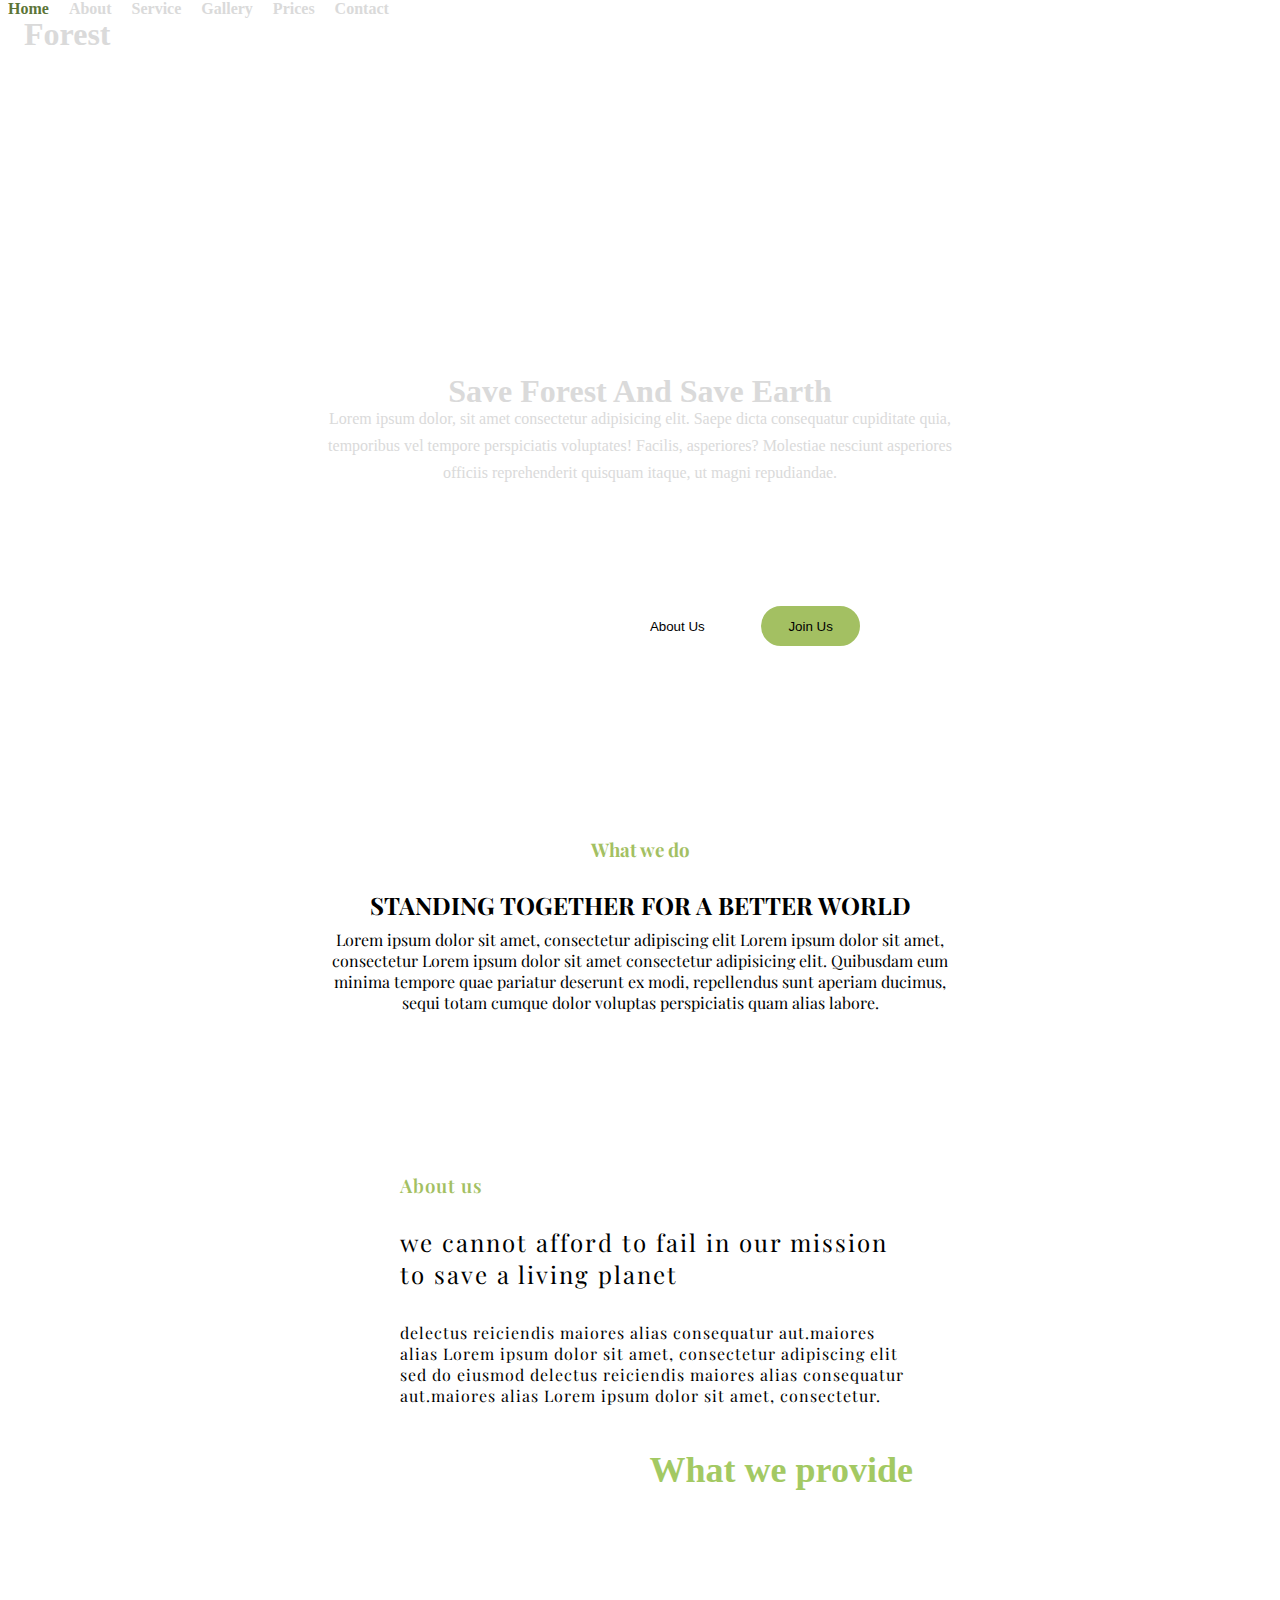
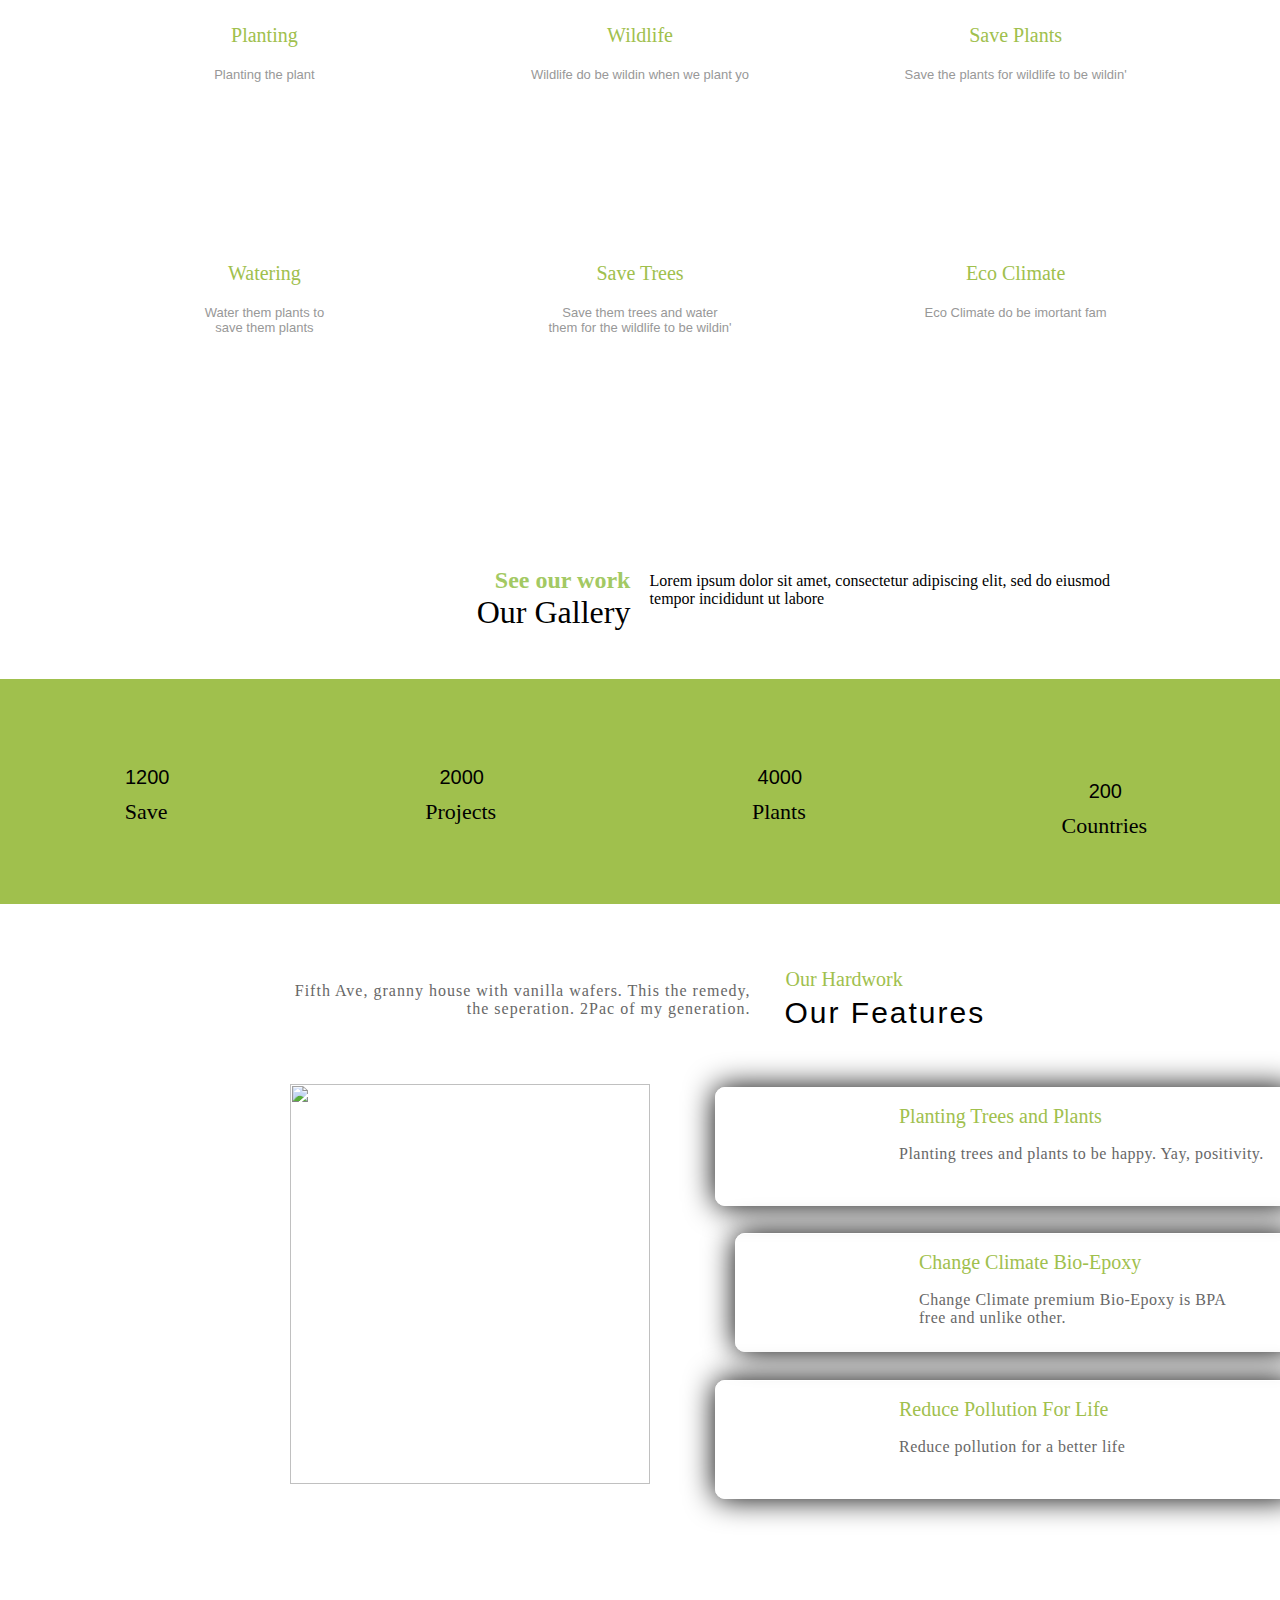
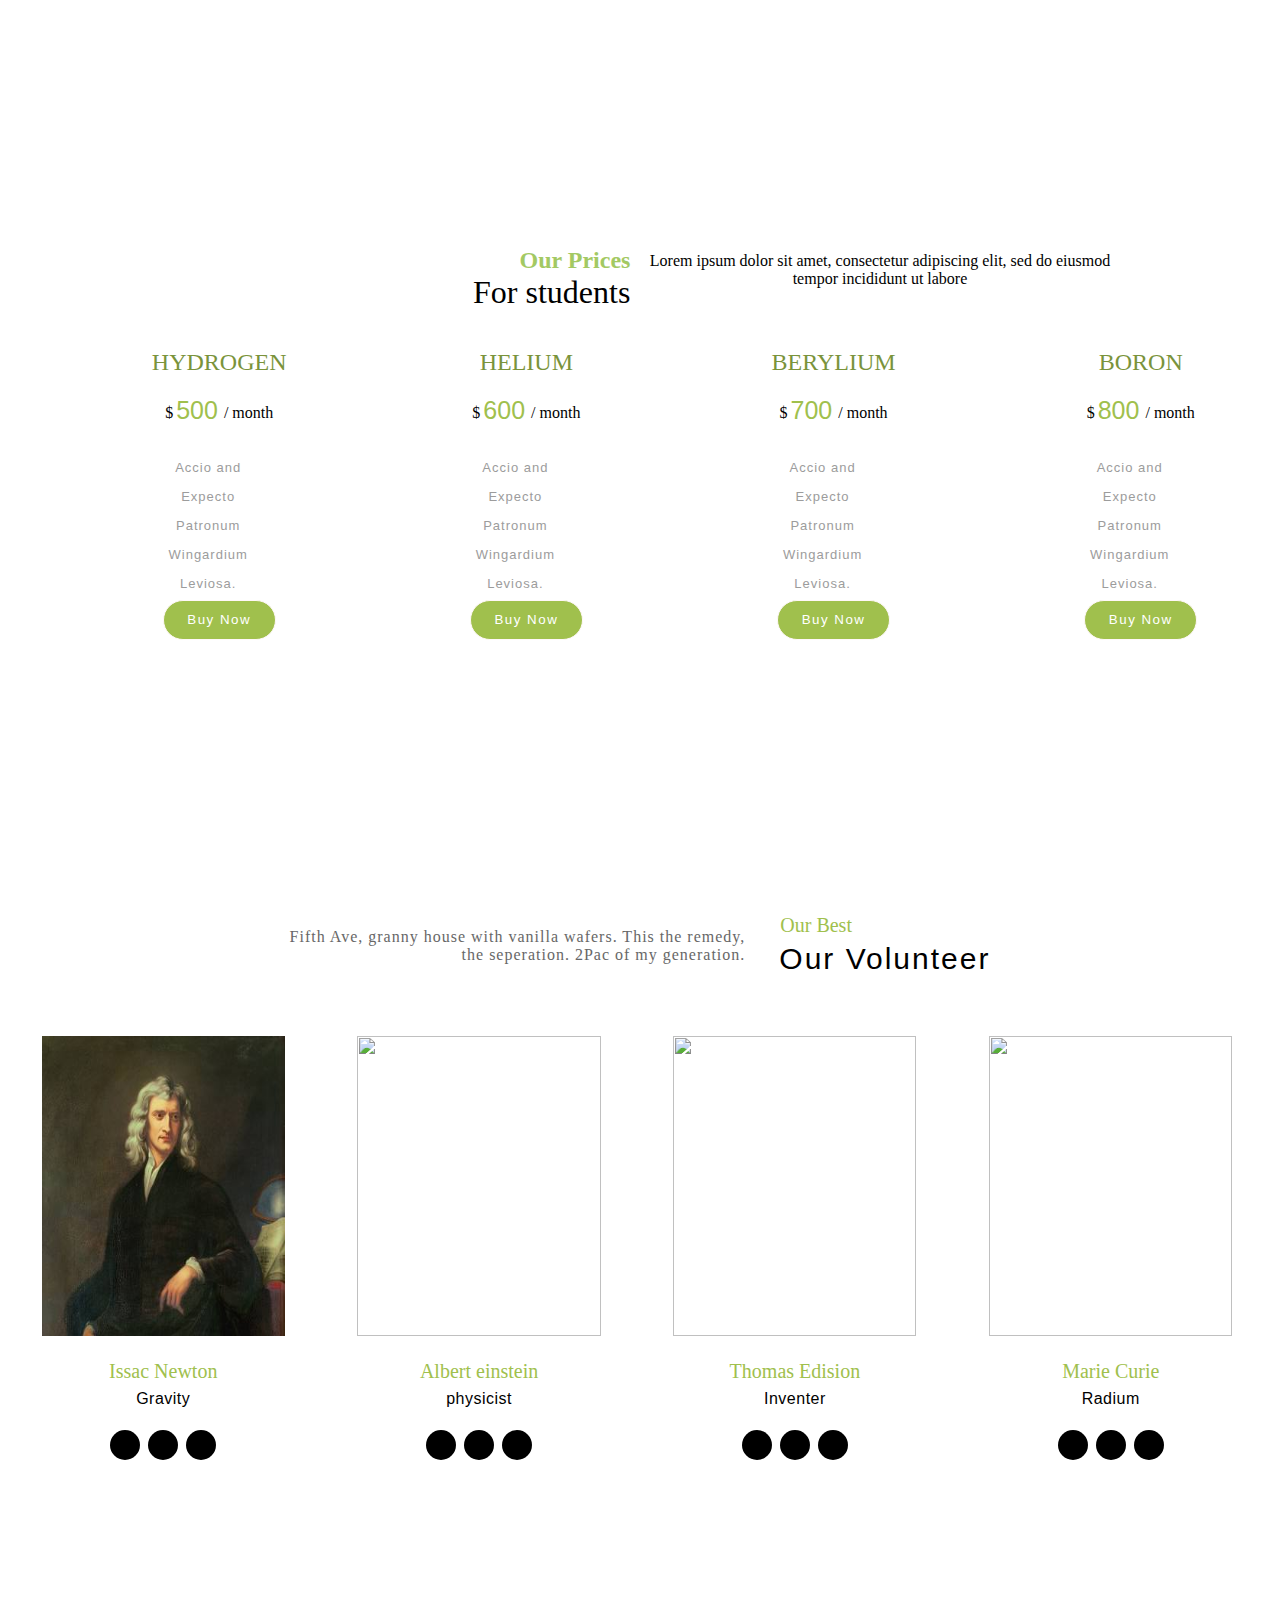
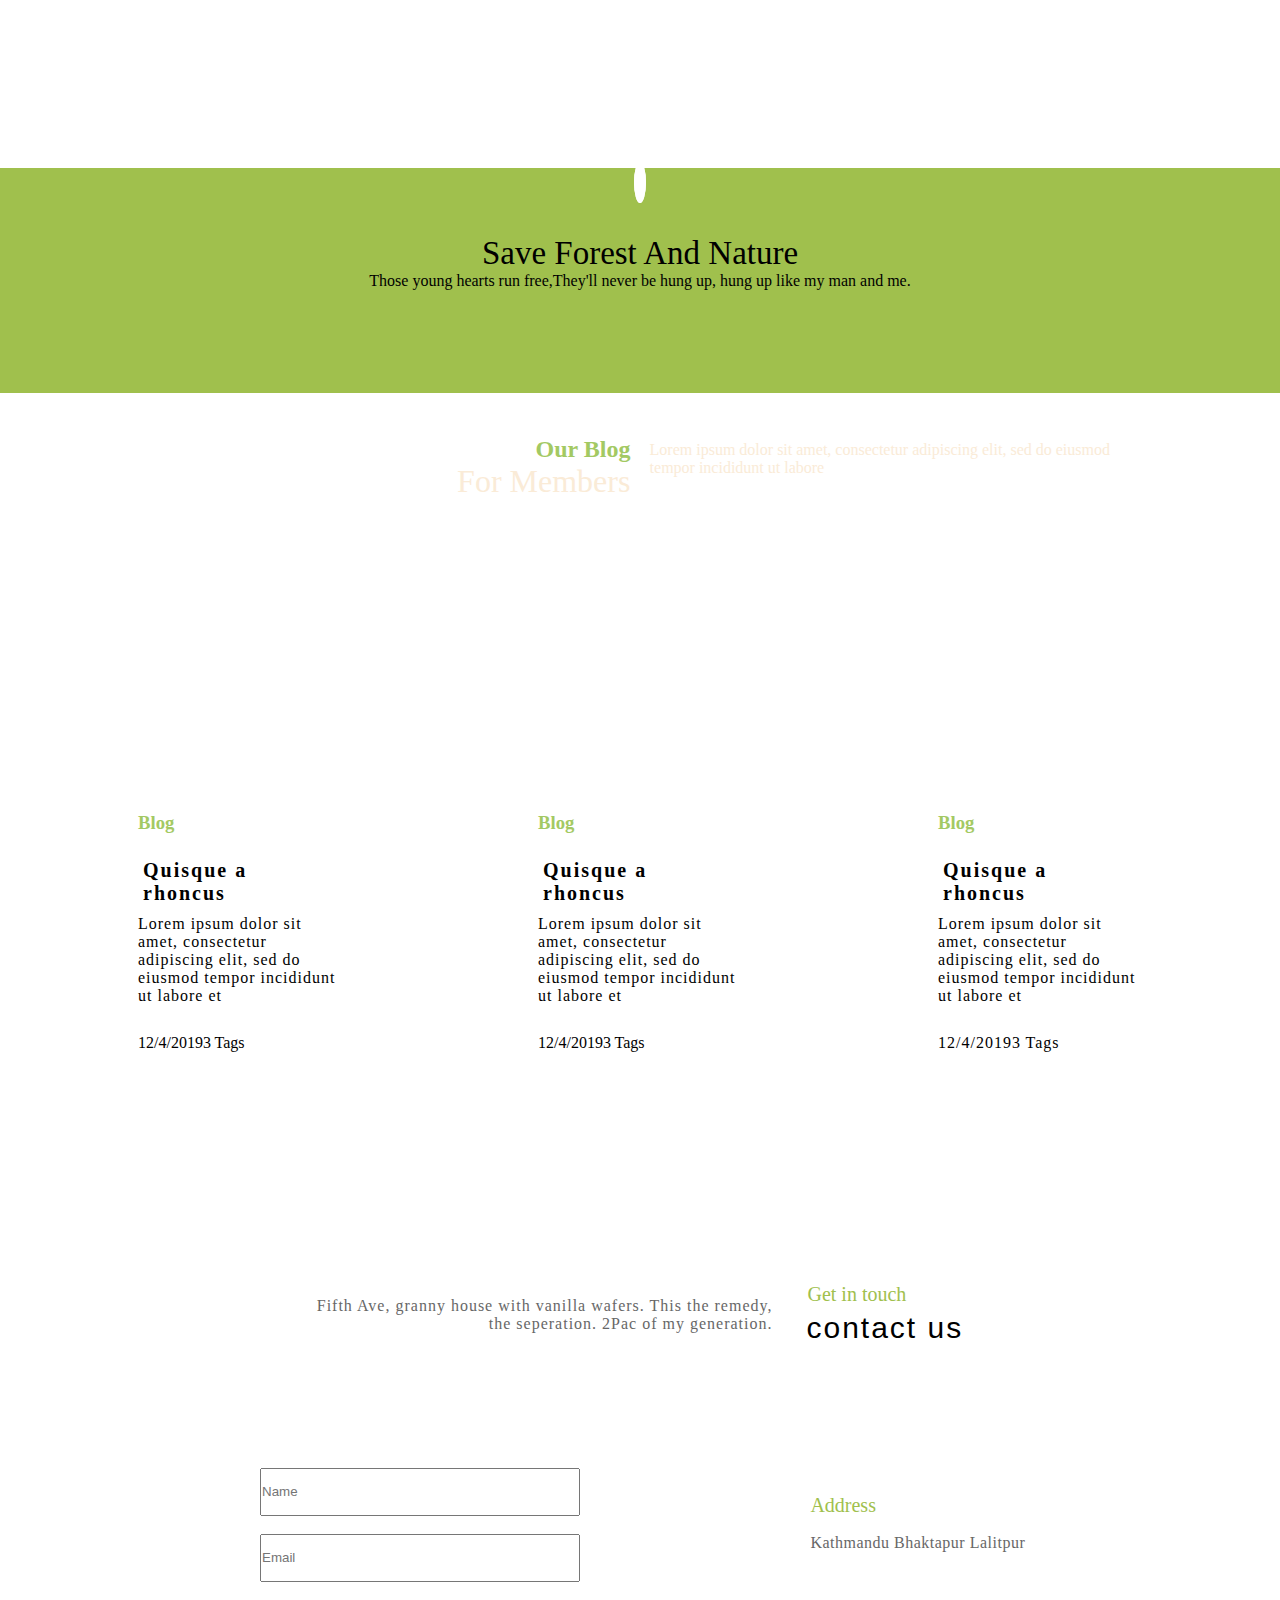
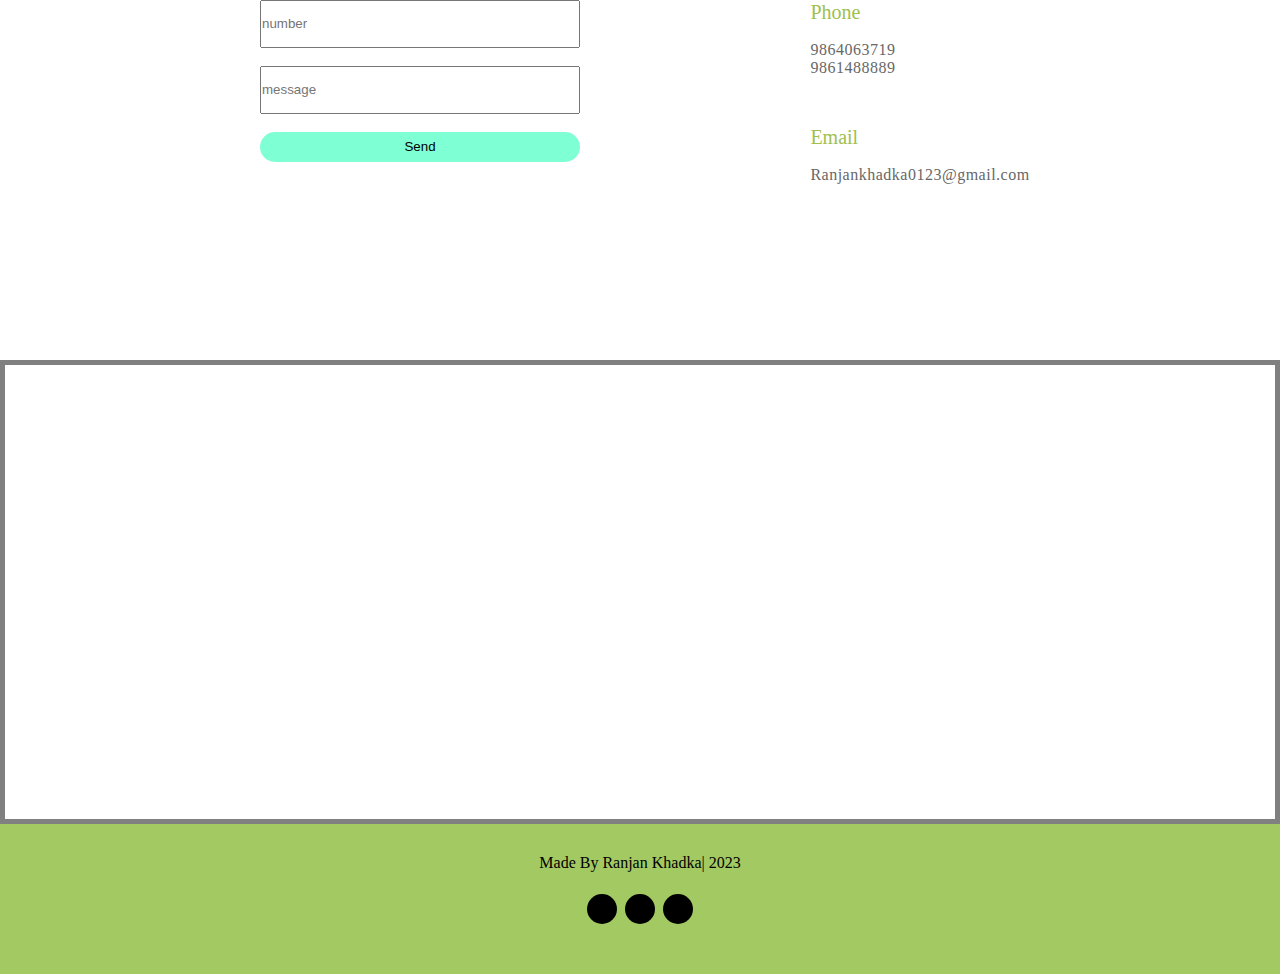
==== commit 511ea39b: "made the landing page responsive" ====
--- a/website/home.html
+++ b/website/home.html
@@ -12,10 +12,10 @@
     <link href="https://fonts.googleapis.com/css2?family=Playfair+Display:ital,wght@0,400;0,500;0,600;0,700;0,800;0,900;1,400;1,600;1,700;1,800;1,900&display=swap" rel="stylesheet">
 </head>
 <body>
-    <div class="container">
-        <img src="https://p.w3layouts.com/demos_new/template_demo/17-12-2018/forest-demo_Free/2069386206/web/images/b2.jpg" alt="">
+    <div class="container d-flex flex-column justify-content-between align-items-center text-center">
         <div class="Forest">Forest</div>
-        <div class="words">
+
+        <div class="words d-flex justify-content-center flex-wrap mt-3">
             <a href="" class="home">Home</a>
             <a href="#about">About</a>
             <a href="#Service">Service</a>
@@ -23,13 +23,16 @@
             <a href="#prices">Prices</a>
             <a href="#contact">Contact</a>
         </div>
-        <div class="center-photo">
+
+        <div class="center-photo px-4">
             <h2>Global Warming</h2>
-            <h1>Save Forest And Save Earth</h1>
-            <p>Lorem ipsum dolor, sit amet consectetur adipisicing elit. Saepe dicta consequatur cupiditate quia, temporibus vel tempore perspiciatis voluptates! Facilis, asperiores? Molestiae nesciunt asperiores officiis reprehenderit quisquam itaque, ut magni repudiandae.</p>
-        </div>
-
-        <div class="button">
+            <h1 class="fw-bold">Save Forest And Save Earth</h1>
+            <p class="mt-3">
+                Lorem ipsum dolor, sit amet consectetur adipisicing elit. Saepe dicta consequatur cupiditate quia, temporibus vel tempore perspiciatis voluptates! Facilis, asperiores? Molestiae nesciunt asperiores officiis reprehenderit quisquam itaque, ut magni repudiandae.
+            </p>
+        </div>
+
+        <div class="button d-flex justify-content-center gap-3 mt-4">
             <button class="aboutus">About Us</button>
             <button>Join Us</button>
         </div>
@@ -309,7 +312,7 @@
         </div>
     <div class="block">
         <a href=""><i class="fa-solid fa-circle-play" style="color: #000000;"></i></a>
-        <div class="t1">Save Forest And Nature</div>    
+        <div class="t1 ">Save Forest And Nature</div>    
         <div class="t2">Those young hearts run free,They'll never be hung up, hung up like my man and me.</div>
        
     </div>
@@ -321,17 +324,17 @@
             <div class="top">
                 <div class="box" id="left">
                     <h2>Our Blog</h2>
-                    <h1>For Members</h1>
-                </div>
-                <div class="box">
-                    <p>Lorem ipsum dolor sit amet, consectetur adipiscing elit, sed do eiusmod tempor incididunt ut labore</p>
+                    <h1  style="color: antiquewhite;">For Members</h1>
+                </div>
+                <div class="box">
+                    <p style="color: antiquewhite;">Lorem ipsum dolor sit amet, consectetur adipiscing elit, sed do eiusmod tempor incididunt ut labore</p>
                 </div>
             </div>
     
     
         </div>
         
-        <div class="fatherbox">\
+        <div class="fatherbox">
             <div class="boxes">
                 <div class="boximage">
                     <img src="https://media.npr.org/assets/img/2022/06/15/gettyimages-1329369484_custom-885a687ec4ed7acfd56a918dbc51f9204cebcf8b.jpg" alt="">
@@ -472,6 +475,6 @@
                  </div>
     </div>
 
-
+    <script src="app.js"></script>
 </body>
 </html>--- a/website/styles.css
+++ b/website/styles.css
@@ -7,50 +7,63 @@
     width: 100vw !important;
     overflow-x: hidden;
 } */
-.container{
+.container {
     height: 90vh;
-    width: 100vw;
-    background-size: 100%;
-    display: flex;
+    width: 100%;
+    background-size: cover;
     background-repeat: no-repeat;
     position: relative;
-}
-.container img{
-    width: 100%;
-    height: 100%;
-}
-
-.Forest{
-    font-size: 2em;
+    background-image: url("https://p.w3layouts.com/demos_new/template_demo/17-12-2018/forest-demo_Free/2069386206/web/images/b2.jpg");
+}
+
+.Forest {
+    font-size: 2rem;
     color: #dadada;
-    font-weight: 900;
-    padding-left: 1.5em;
-    padding-top: 0.7em;
+    font-weight: bold;
     position: absolute;
-}
-.container .words a{
+    top: 1rem;
+    left: 1.5rem;
+}
+
+.words a {
     text-decoration: none;
     color: #dadada;
     margin: 0.5em;
-    font-size: 1.3em;
-    font-weight: 900;
+    font-size: 1rem;
+    font-weight: bold;
     transition: ease-in-out 0.8s;
 }
-.words a:hover{
-    color:rgba(62, 92, 17, 0.864) !important;
-}
-
-.container .words{
-    position: absolute;
-    right: 0.5em;
-    padding-left: 1.5em;
-    padding-top: 3em;
-    
-}
-
-/* color for home icon */
-.home{
-    color: rgba(62, 92, 17, 0.864) !important; 
+
+.words a:hover {
+    color: rgba(62, 92, 17, 0.864) !important;
+}
+
+.center-photo h2 {
+    color: #fff;
+    font-weight: lighter;
+}
+
+.button button {
+    width: 100%;
+    height: 3rem;
+    border-radius: 40px;
+    border: 0.3em solid white;
+    transition: ease-in-out 0.5s;
+    background-color: #a3c062;
+    color: black;
+}
+
+.button button:hover {
+    background-color: black;
+}
+
+.aboutus {
+    background-color: #ffffff !important;
+    color: #a3c963;
+}
+
+.home {
+    color: rgba(62, 92, 17, 0.864) !important;
 }
 
 /* for texts around the home picture */
@@ -598,7 +611,7 @@
 
 .block{
 width: 100%;
-height: 20vh;
+height: 25vh;
 background-color: rgb(160, 192, 77);
 text-align: center;
 }
@@ -679,7 +692,7 @@
     margin-bottom: 10px;
 }
 
-.container7 .boxes .box p{
+.container7 .boxes .box p {
     letter-spacing: 1px;
 
 }
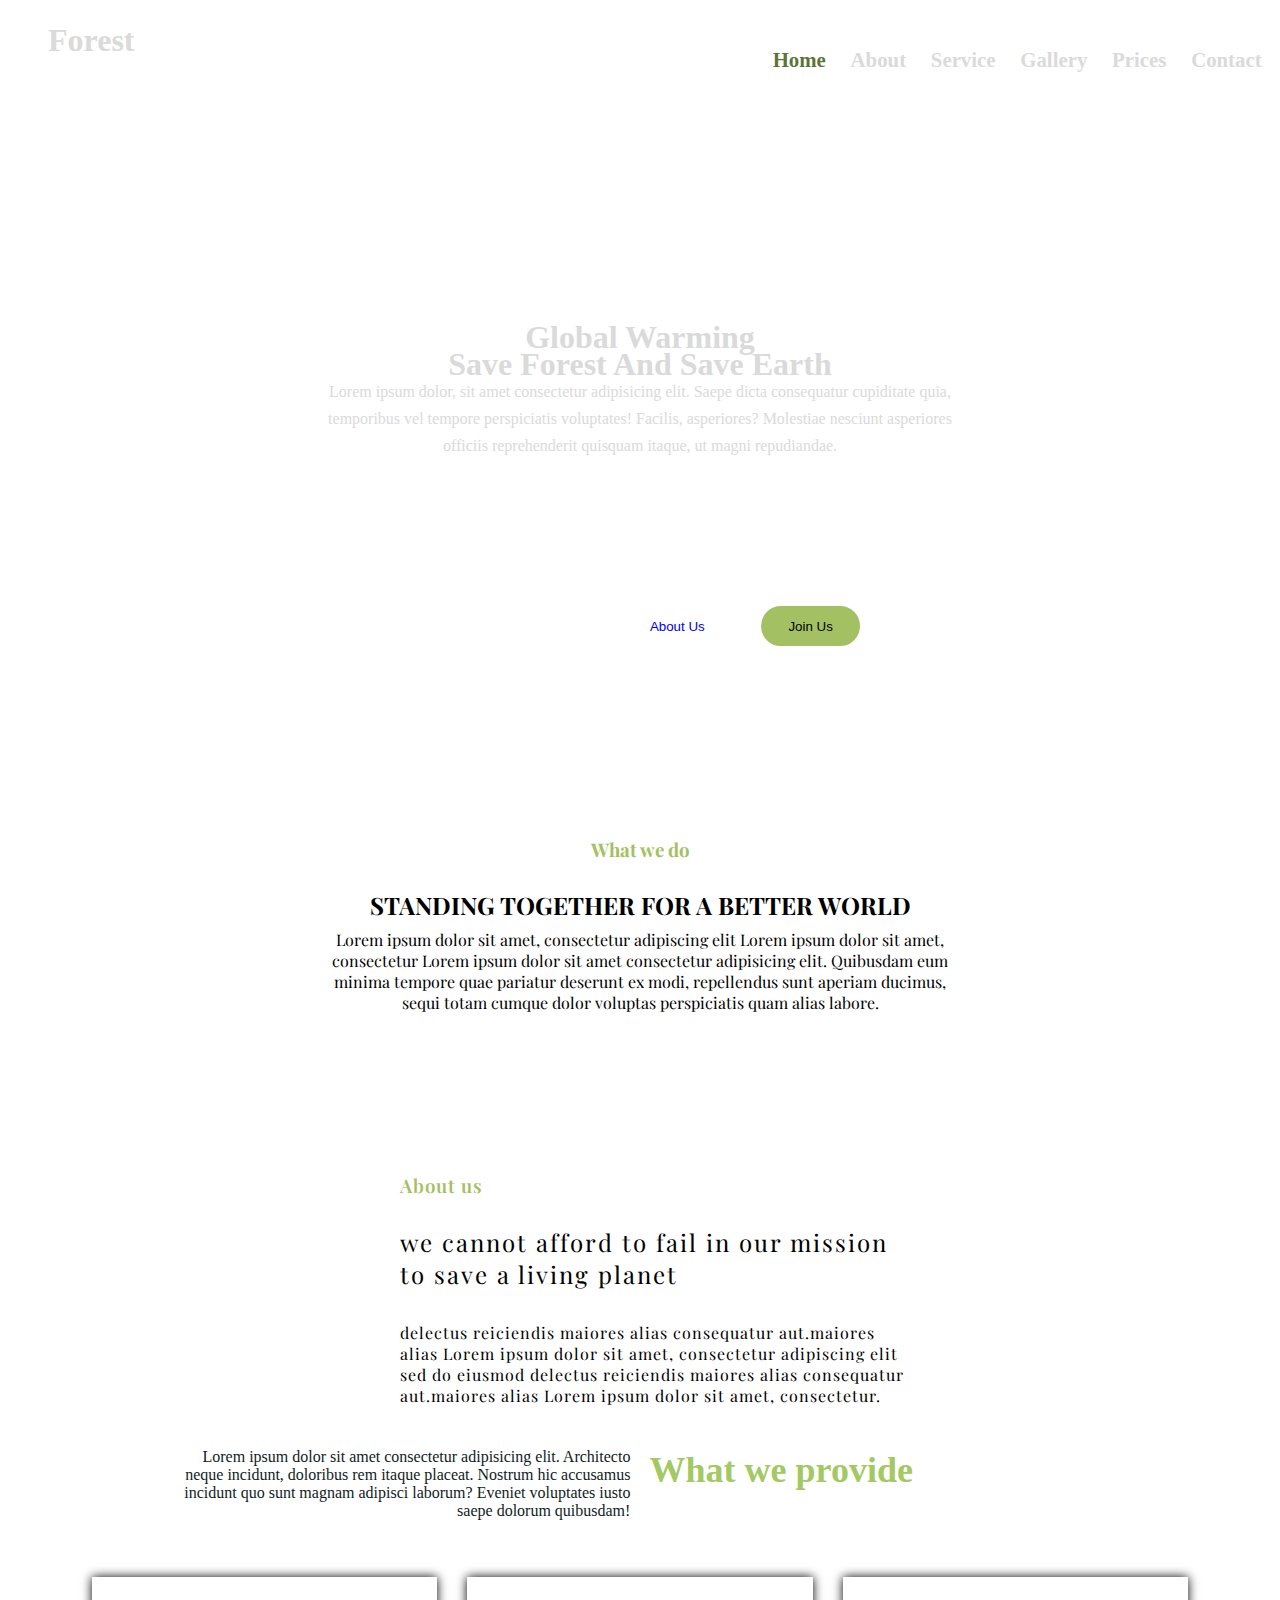
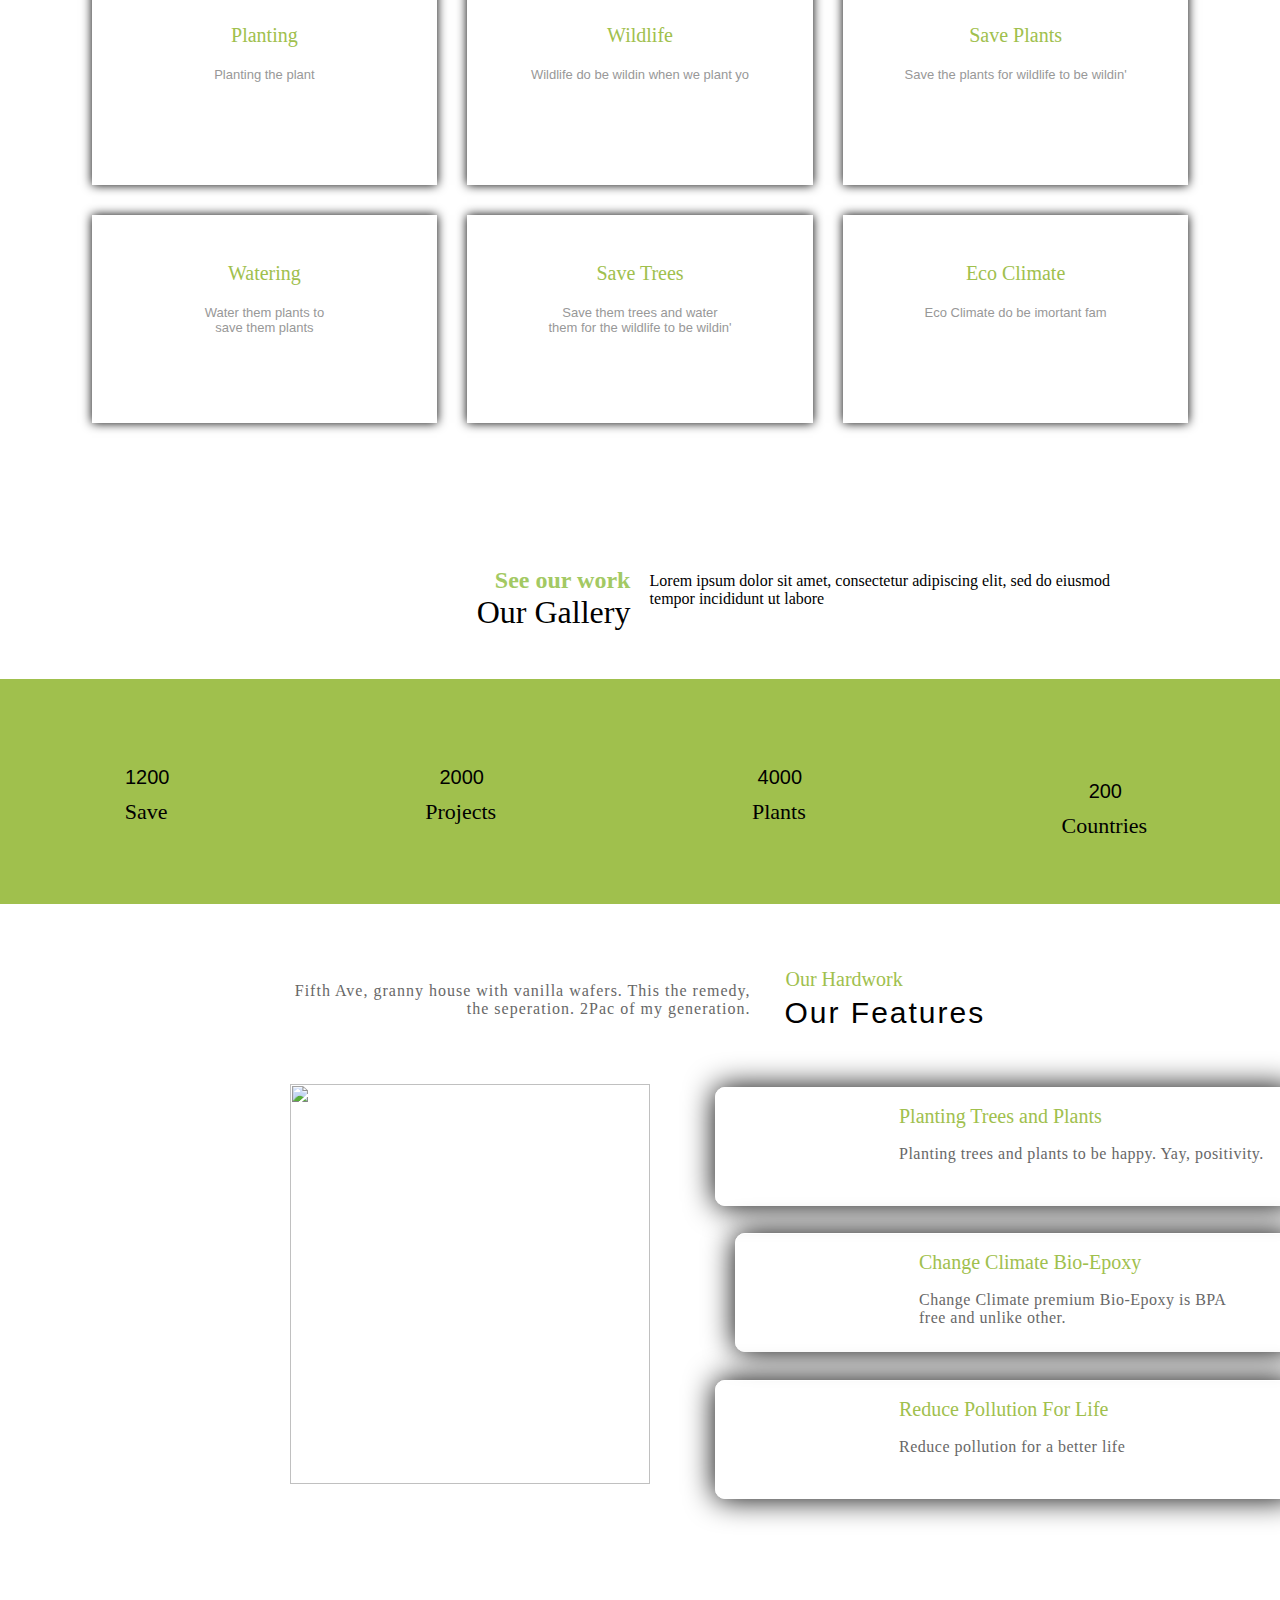
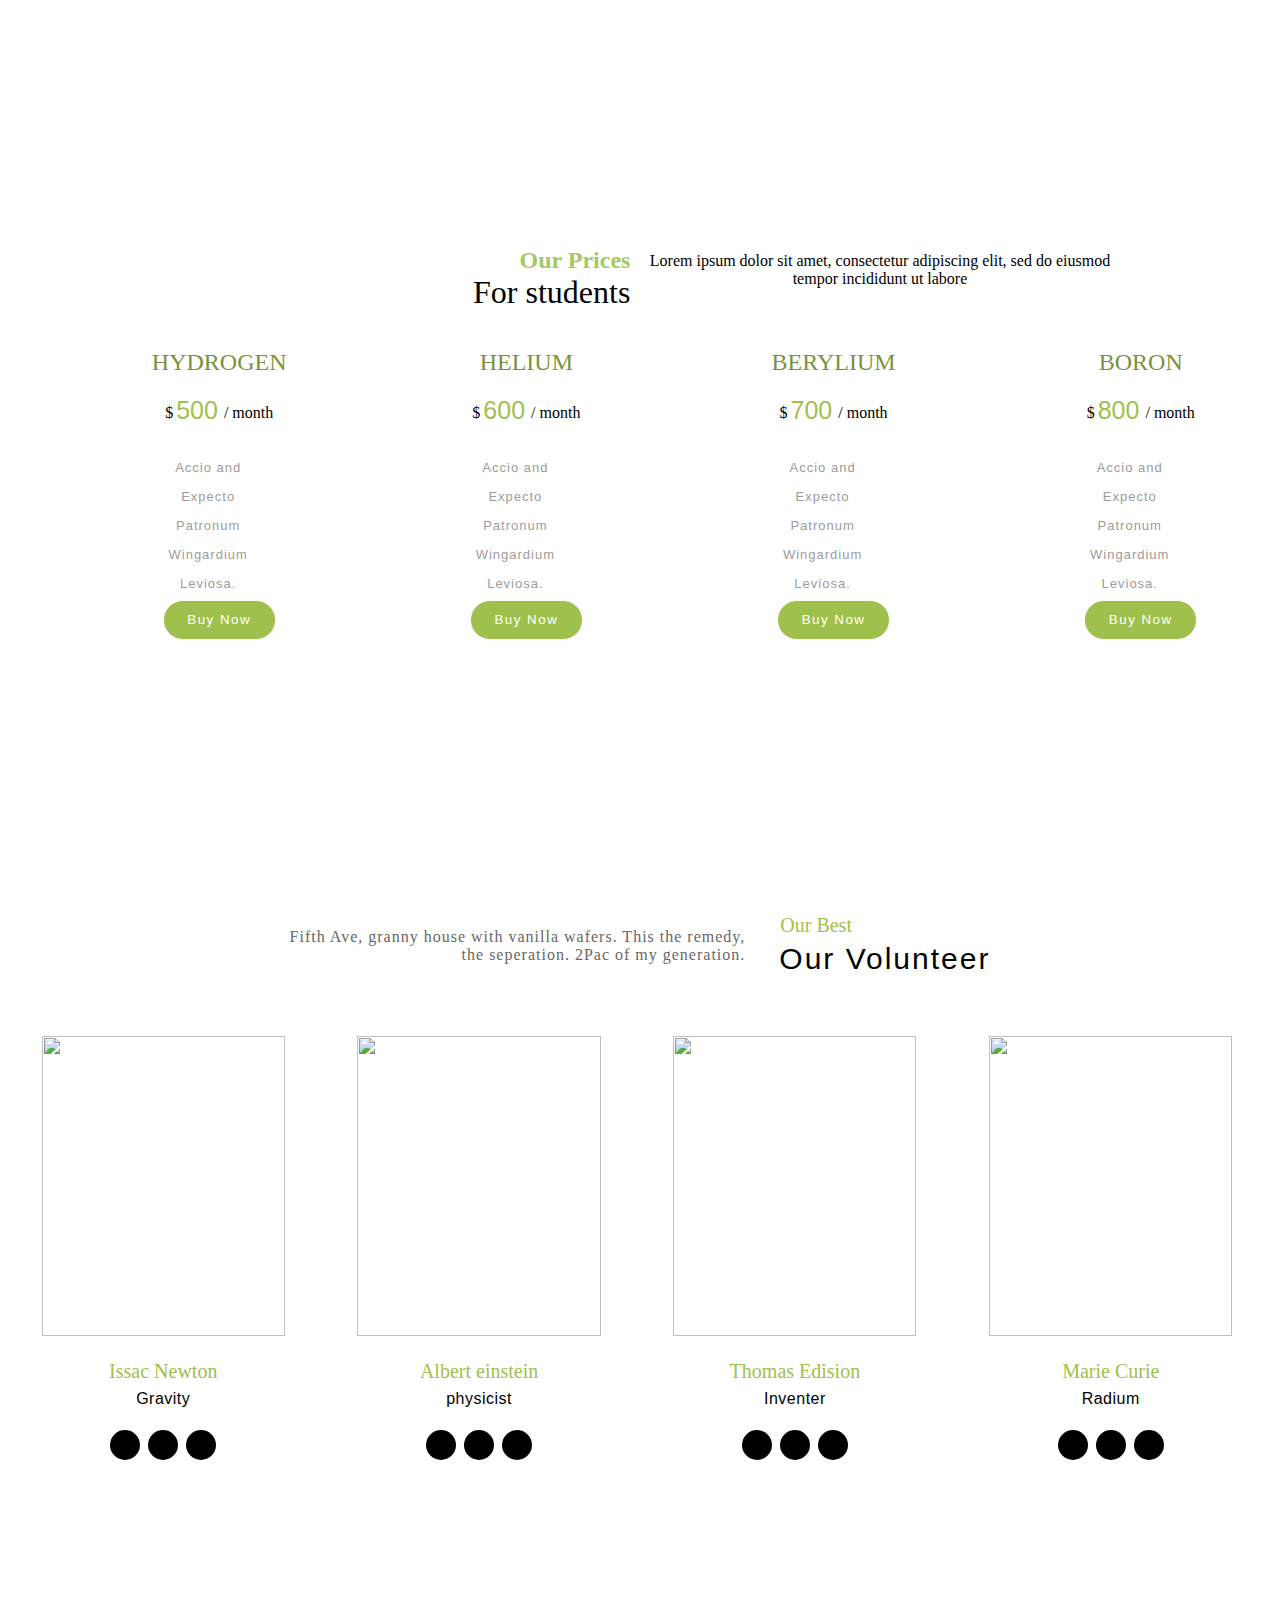
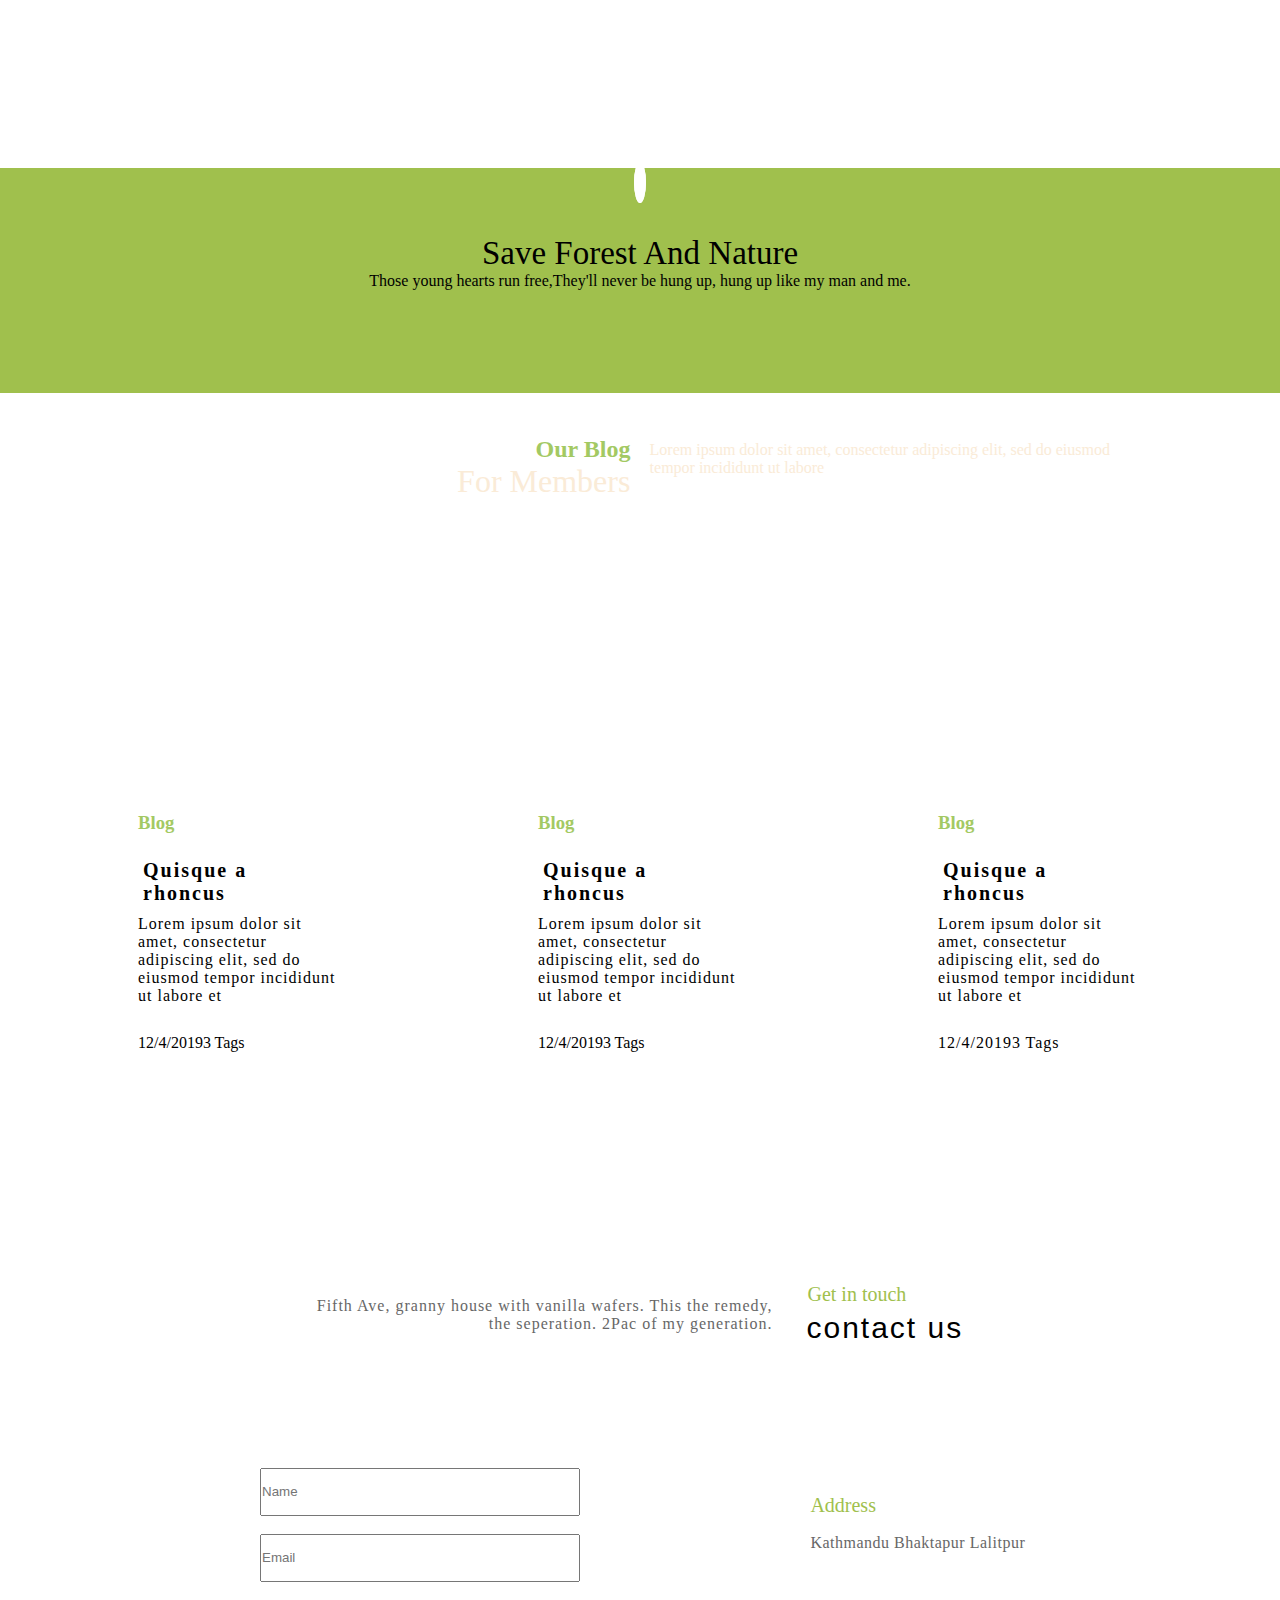
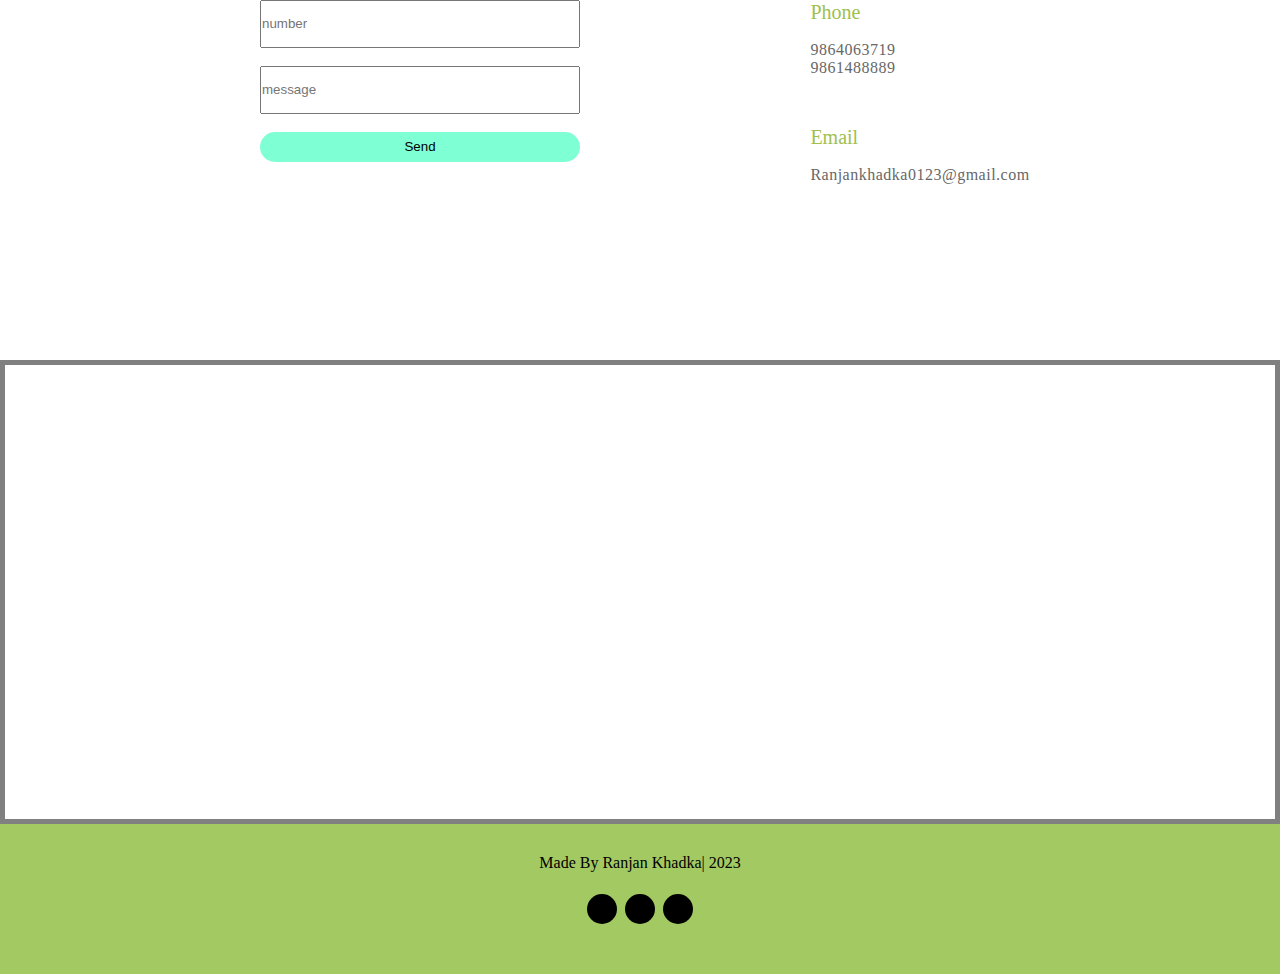
==== commit 52cf9994: "debugging in session" ====
--- a/website/home.html
+++ b/website/home.html
@@ -10,6 +10,7 @@
     <link rel="shortcut icon" href="https://static.cdninstagram.com/rsrc.php/v3/ys/r/aM-g435MtEX.png" type="image/x-icon">
     <link rel="stylesheet" href="https://cdnjs.cloudflare.com/ajax/libs/font-awesome/6.4.0/css/all.min.css" integrity="sha512-iecdLmaskl7CVkqkXNQ/ZH/XLlvWZOJyj7Yy7tcenmpD1ypASozpmT/E0iPtmFIB46ZmdtAc9eNBvH0H/ZpiBw==" crossorigin="anonymous" referrerpolicy="no-referrer" />
     <link href="https://fonts.googleapis.com/css2?family=Playfair+Display:ital,wght@0,400;0,500;0,600;0,700;0,800;0,900;1,400;1,600;1,700;1,800;1,900&display=swap" rel="stylesheet">
+    <!-- <link rel="stylesheet" href="altcss.css"> -->
 </head>
 <body>
     <div class="container d-flex flex-column justify-content-between align-items-center text-center">
@@ -25,7 +26,7 @@
         </div>
 
         <div class="center-photo px-4">
-            <h2>Global Warming</h2>
+            <h1><strong>Global Warming</strong></h1>
             <h1 class="fw-bold">Save Forest And Save Earth</h1>
             <p class="mt-3">
                 Lorem ipsum dolor, sit amet consectetur adipisicing elit. Saepe dicta consequatur cupiditate quia, temporibus vel tempore perspiciatis voluptates! Facilis, asperiores? Molestiae nesciunt asperiores officiis reprehenderit quisquam itaque, ut magni repudiandae.
@@ -33,7 +34,7 @@
         </div>
 
         <div class="button d-flex justify-content-center gap-3 mt-4">
-            <button class="aboutus">About Us</button>
+            <button class="aboutus" > <a href="#about" style="text-decoration: none;">About Us</a></button>
             <button>Join Us</button>
         </div>
     </div>
@@ -70,14 +71,14 @@
         </div>
     </div>
 
-    <div class="container2" id="Service">
-        <div class="top">
-            <div class="left_box">
+    <div class="container2 mb-2r" id="Service">
+        <div class="top top_service row align-items-center">
+            <div class="left_box col-md-6 order-lg-1 order-md-2">
                 Lorem ipsum dolor sit amet consectetur adipisicing elit. Architecto neque incidunt, doloribus rem itaque placeat. Nostrum hic accusamus incidunt quo sunt magnam adipisci laborum? Eveniet voluptates iusto saepe dolorum quibusdam!
             </div>
 
 
-            <div class="right_box">
+            <div class="right_box col-md-6 order-lg-1 order-md-2">
                 <h2>What we provide</h2>
                 <h1>Our Services</h1>
             </div>
@@ -116,7 +117,7 @@
                 </div>
             </div>
     </div>
-    <div class="container3" id="Gallery">
+    <div class="container3 " id="Gallery">
             <div class="top">
                 <div class="box" id="left">
                     <h2>See our work</h2>
@@ -267,7 +268,7 @@
      
     <div class="images">
             <div class="box">
-                 <img src="[data-uri]" alt="">
+                 <img src="" alt="">
                  <div class="name">Issac Newton</div>
                  <div class="pos">Gravity</div>
                  <div class="icons">
--- a/website/styles.css
+++ b/website/styles.css
@@ -7,63 +7,51 @@
     width: 100vw !important;
     overflow-x: hidden;
 } */
-.container {
+.container{
     height: 90vh;
-    width: 100%;
-    background-size: cover;
+    width: 100vw;
+    background-size: 100%;
+    display: flex;
     background-repeat: no-repeat;
+    background-image: url("https://p.w3layouts.com/demos_new/template_demo/17-12-2018/forest-demo_Free/2069386206/web/images/b2.jpg");
     position: relative;
-    background-image: url("https://p.w3layouts.com/demos_new/template_demo/17-12-2018/forest-demo_Free/2069386206/web/images/b2.jpg");
-}
-
-.Forest {
-    font-size: 2rem;
+}
+.container img{
+    width: 100%;
+    height: 100%;
+}
+
+.Forest{
+    font-size: 2em;
     color: #dadada;
-    font-weight: bold;
+    font-weight: 900;
+    padding-left: 1.5em;
+    padding-top: 0.7em;
     position: absolute;
-    top: 1rem;
-    left: 1.5rem;
-}
-
-.words a {
+}
+.container .words a{
     text-decoration: none;
     color: #dadada;
     margin: 0.5em;
-    font-size: 1rem;
-    font-weight: bold;
+    font-size: 1.3em;
+    font-weight: 900;
     transition: ease-in-out 0.8s;
 }
-
-.words a:hover {
-    color: rgba(62, 92, 17, 0.864) !important;
-}
-
-.center-photo h2 {
-    color: #fff;
-    font-weight: lighter;
-}
-
-.button button {
-    width: 100%;
-    height: 3rem;
-    border-radius: 40px;
-    border: 0.3em solid white;
-    transition: ease-in-out 0.5s;
-    background-color: #a3c062;
-    color: black;
-}
-
-.button button:hover {
-    background-color: black;
-}
-
-.aboutus {
-    background-color: #ffffff !important;
-    color: #a3c963;
-}
-
-.home {
-    color: rgba(62, 92, 17, 0.864) !important;
+.words a:hover{
+    color:rgba(62, 92, 17, 0.864) !important;
+}
+
+.container .words{
+    position: absolute;
+    right: 0.5em;
+    padding-left: 1.5em;
+    padding-top: 3em;
+    
+}
+
+/* color for home icon */
+.home{
+    color: rgba(62, 92, 17, 0.864) !important; 
 }
 
 /* for texts around the home picture */
@@ -106,7 +94,8 @@
 }
 .aboutus{
     background-color: #ffffff !important;
-    color:#a3c963
+    text-decoration: none;
+    color:#a3c963;
 }
 .button button:hover{
     color: white;
@@ -185,6 +174,17 @@
 
 
 }
+
+.top_service {
+  display: flex;
+  flex-direction: column;
+}
+
+@media (min-width: 768px) {
+  .top_service {
+    flex-direction: row;
+  }
+}
 .container2 .top{
     display: flex;
     margin:1rem 10rem 1rem;
@@ -194,6 +194,8 @@
 }
 .container2 .top .left_box{
     width: 48%;
+    color: rgb(15, 28, 30);
+    text-align: right;
 }
 .container2 .top .right_box{
     padding-top: 0;
@@ -221,7 +223,7 @@
     justify-content: center;
     align-items: center;
     transition: all 0.8s;
-    
+
 }
 .container2 .box .b{
     width: 27%;
@@ -233,7 +235,7 @@
     flex-direction: column;
     align-items: center;
     text-align: center;
-    
+    box-shadow: 0 0 10px rgb(0, 0, 0);
    
 }
 .container2 .box .b:hover{
@@ -263,6 +265,16 @@
     
 }
 
+/* for mobile view */
+@media (max-width: 768px) {
+    .box {
+      flex-direction: column; /* Stack the boxes vertically */
+    }
+  
+    .b {
+      width: 100%; /* Make each box full width */
+    }
+  }
 /* for eords after text */
 .container3{
     flex-direction: wrap;
--- a/website/altcss.css
+++ b/website/altcss.css
@@ -0,0 +1,146 @@
+* {
+    margin: 0;
+    padding: 0;
+    box-sizing: border-box;
+}
+
+.container {
+    height: 90vh;
+    width: 100vw;
+    background-size: cover;
+    display: flex;
+    background-repeat: no-repeat;
+    background-image: url("https://p.w3layouts.com/demos_new/template_demo/17-12-2018/forest-demo_Free/2069386206/web/images/b2.jpg");
+    position: relative;
+}
+
+.container img {
+    width: 100%;
+    height: 100%;
+}
+
+.Forest {
+    font-size: 2em;
+    color: #dadada;
+    font-weight: 900;
+    padding-left: 1.5em;
+    padding-top: 0.7em;
+    position: absolute;
+}
+
+.container .words a {
+    text-decoration: none;
+    color: #dadada;
+    margin: 0.5em;
+    font-size: 1.3em;
+    font-weight: 900;
+    transition: ease-in-out 0.8s;
+}
+
+.words a:hover {
+    color: rgba(62, 92, 17, 0.864) !important;
+}
+
+.container .words {
+    position: absolute;
+    right: 0.5em;
+    padding-left: 1.5em;
+    padding-top: 3em;
+}
+
+.home {
+    color: rgba(62, 92, 17, 0.864) !important;
+}
+
+.center-photo {
+    color: #dadada;
+    display: flex;
+    flex-direction: column;
+    justify-content: center;
+    align-items: center;
+    position: absolute;
+    top: 40%;
+    letter-spacing: 0px;
+    padding: 0em 4em;
+    line-height: 27px;
+    text-align: center;
+    margin: auto 20%;
+}
+
+.center-photo h2 {
+    color: #fff;
+    letter-spacing: 0.1em;
+    font-weight: lighter;
+}
+
+.button {
+    display: flex;
+    position: absolute;
+    width: 15rem;
+    justify-content: space-between;
+    bottom: 10rem;
+    left: 39rem;
+}
+
+.button button {
+    width: 8em;
+    height: 3rem;
+    border-radius: 40px;
+    border: 0.3em solid white;
+    transition: ease-in-out 0.5s;
+    background-color: #a3c062;
+}
+
+.aboutus {
+    background-color: #ffffff !important;
+    text-decoration: none;
+    color: #a3c963;
+}
+
+.button button:hover {
+    color: white;
+    background-color: black !important;
+}
+
+.about {
+    font-family: 'Playfair Display', serif !important;
+    position: relative;
+}
+
+.about .top {
+    text-align: center;
+}
+
+.about .top h3, .about .top h2 {
+    margin-top: 1.7rem;
+}
+
+.about .top p {
+    margin: auto 20rem;
+    margin-top: 0.5rem;
+}
+
+.about .top h3 {
+    color: #a3c062;
+}
+
+.about .top h2 {
+    font-weight: 700;
+}
+
+/* Responsive */
+@media (max-width: 768px) {
+    .about .top p {
+        margin: auto 2rem;
+    }
+
+    .center-photo {
+        padding: 0em 2em;
+    }
+
+    .button {
+        width: 100%;
+        justify-content: center;
+        bottom: 5rem;
+    }
+}
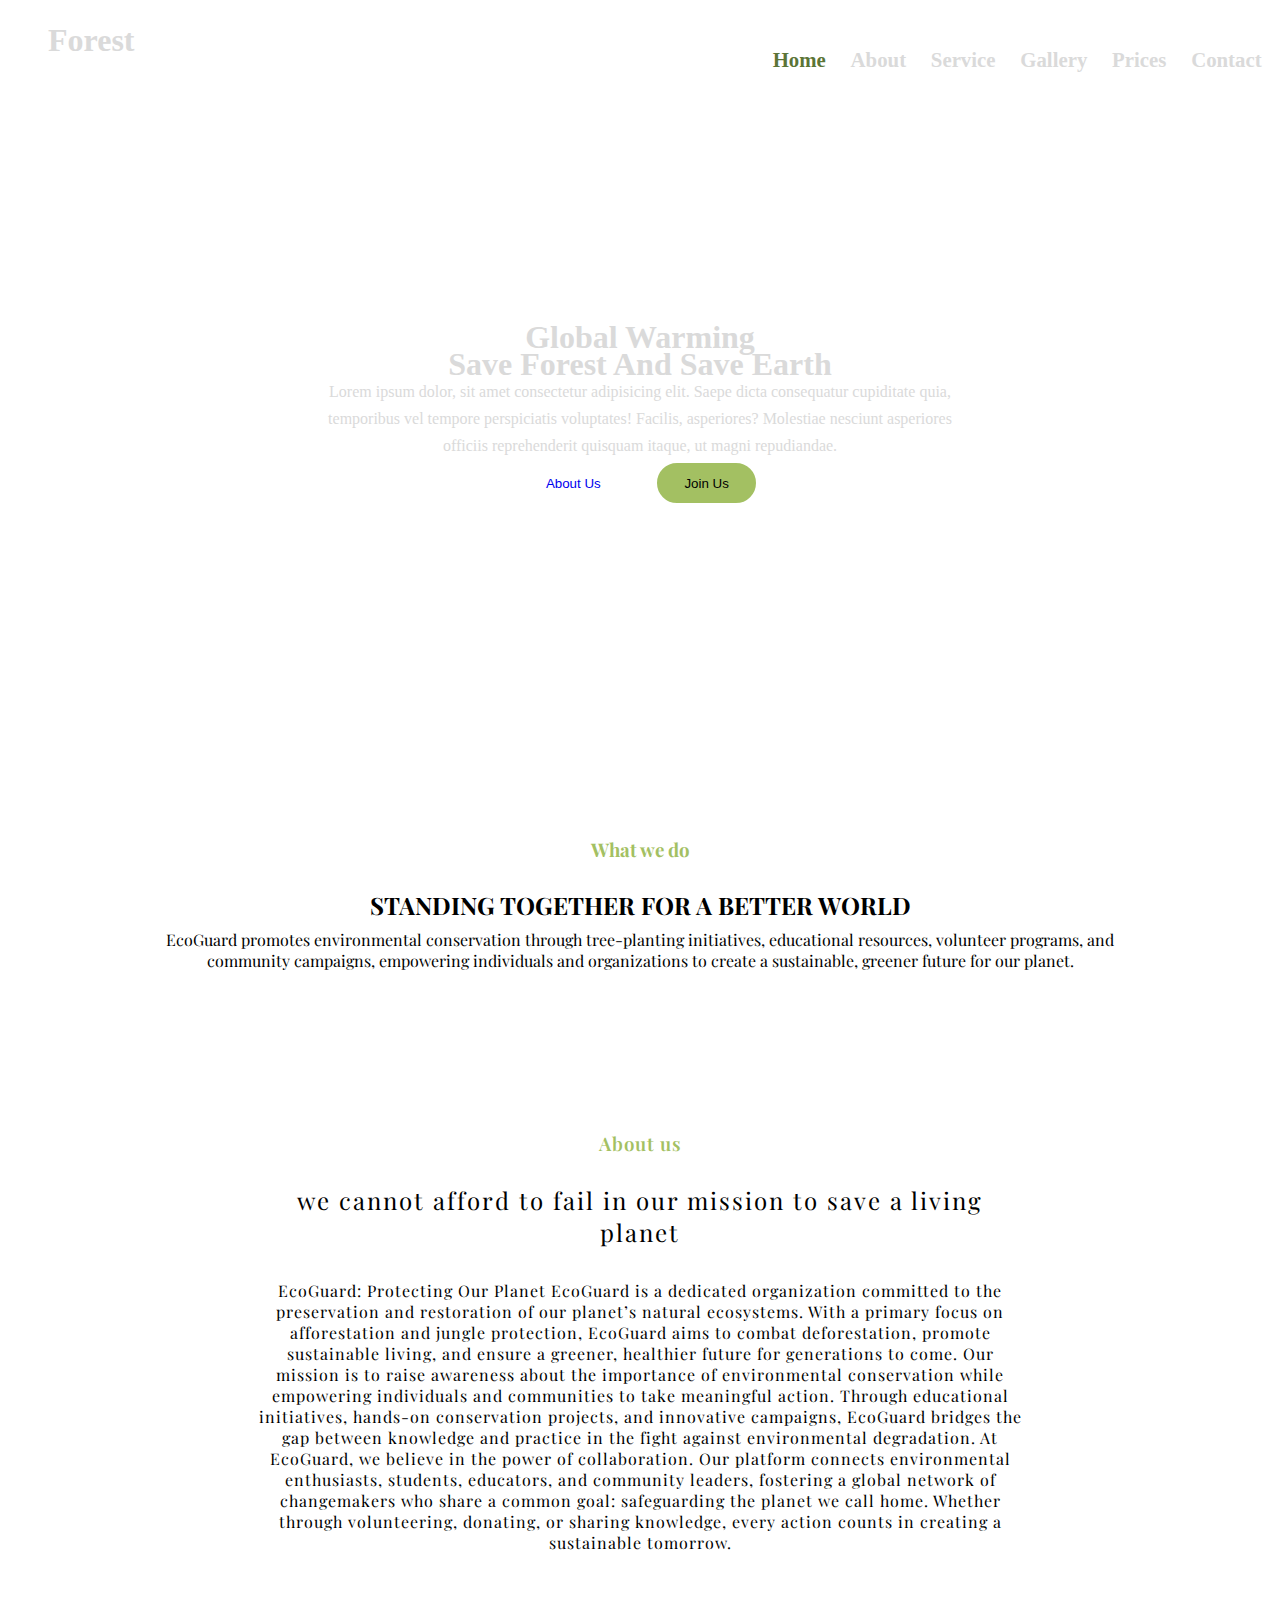
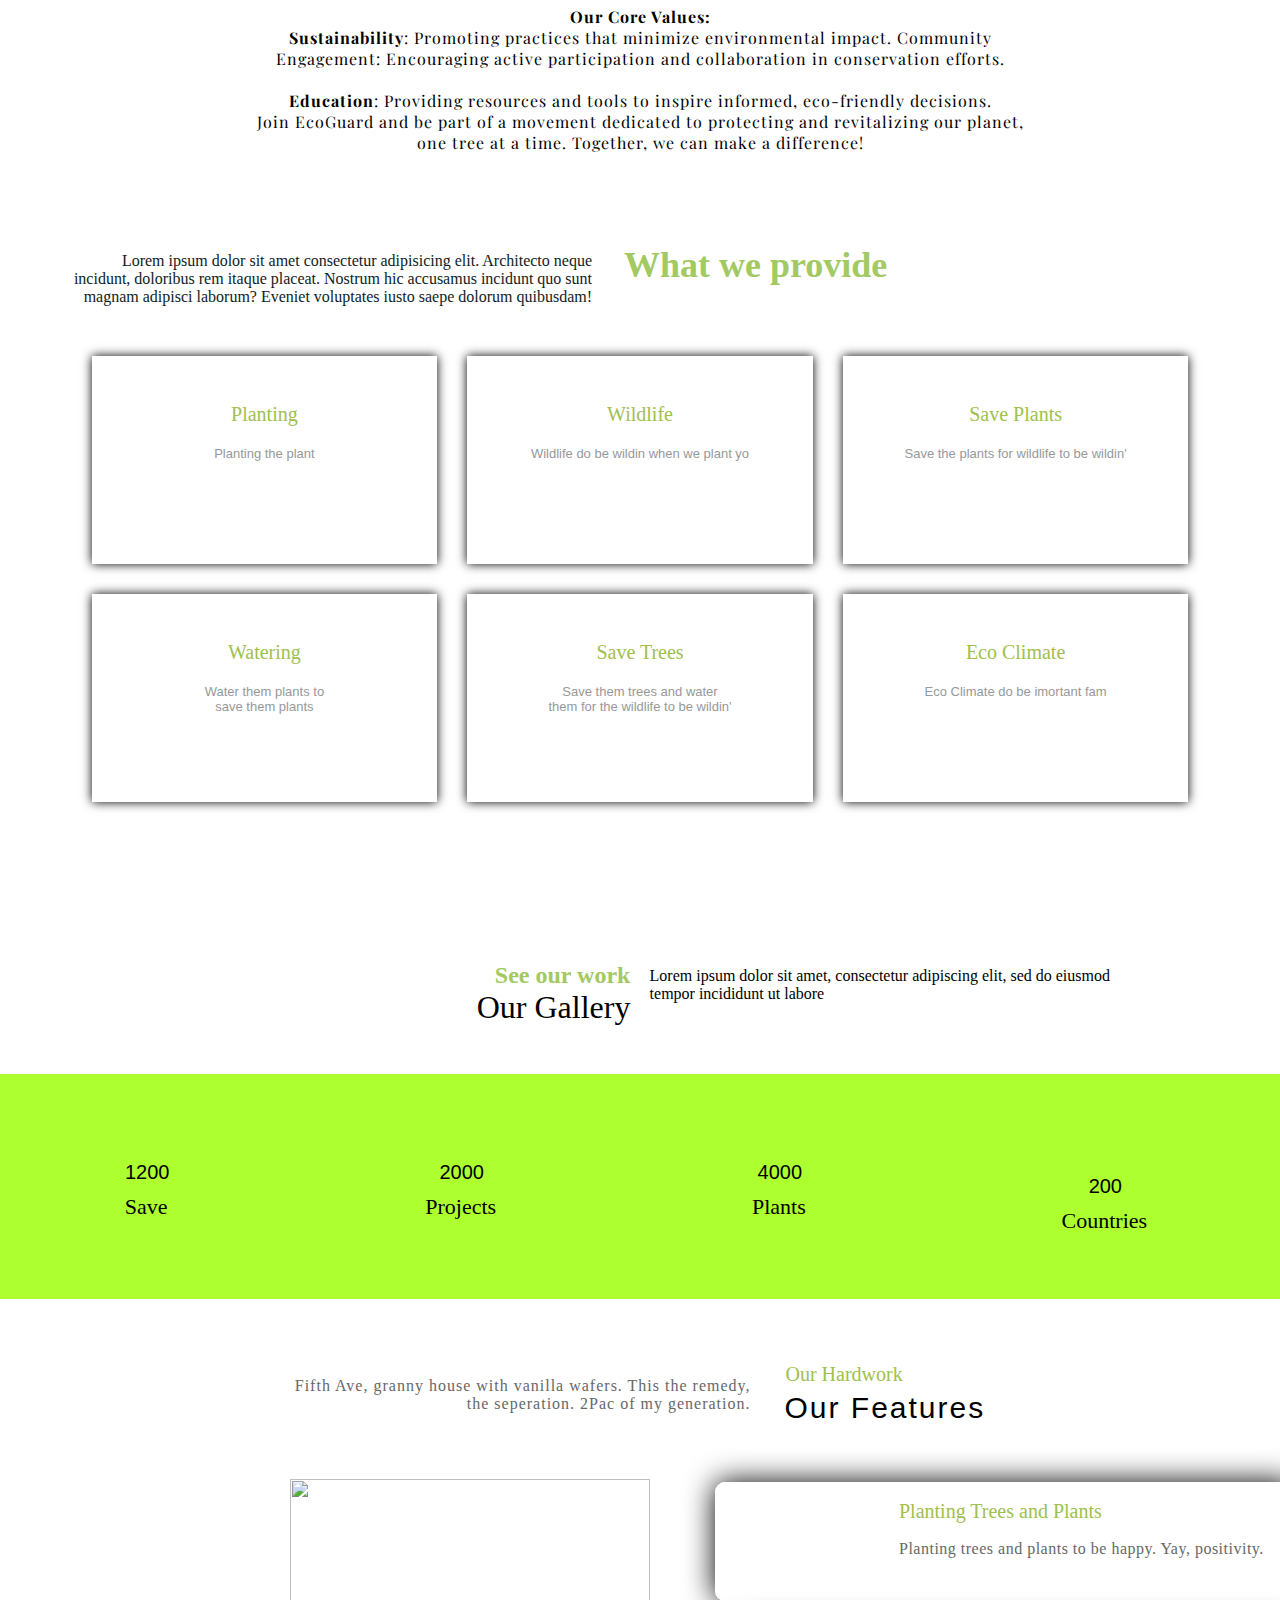
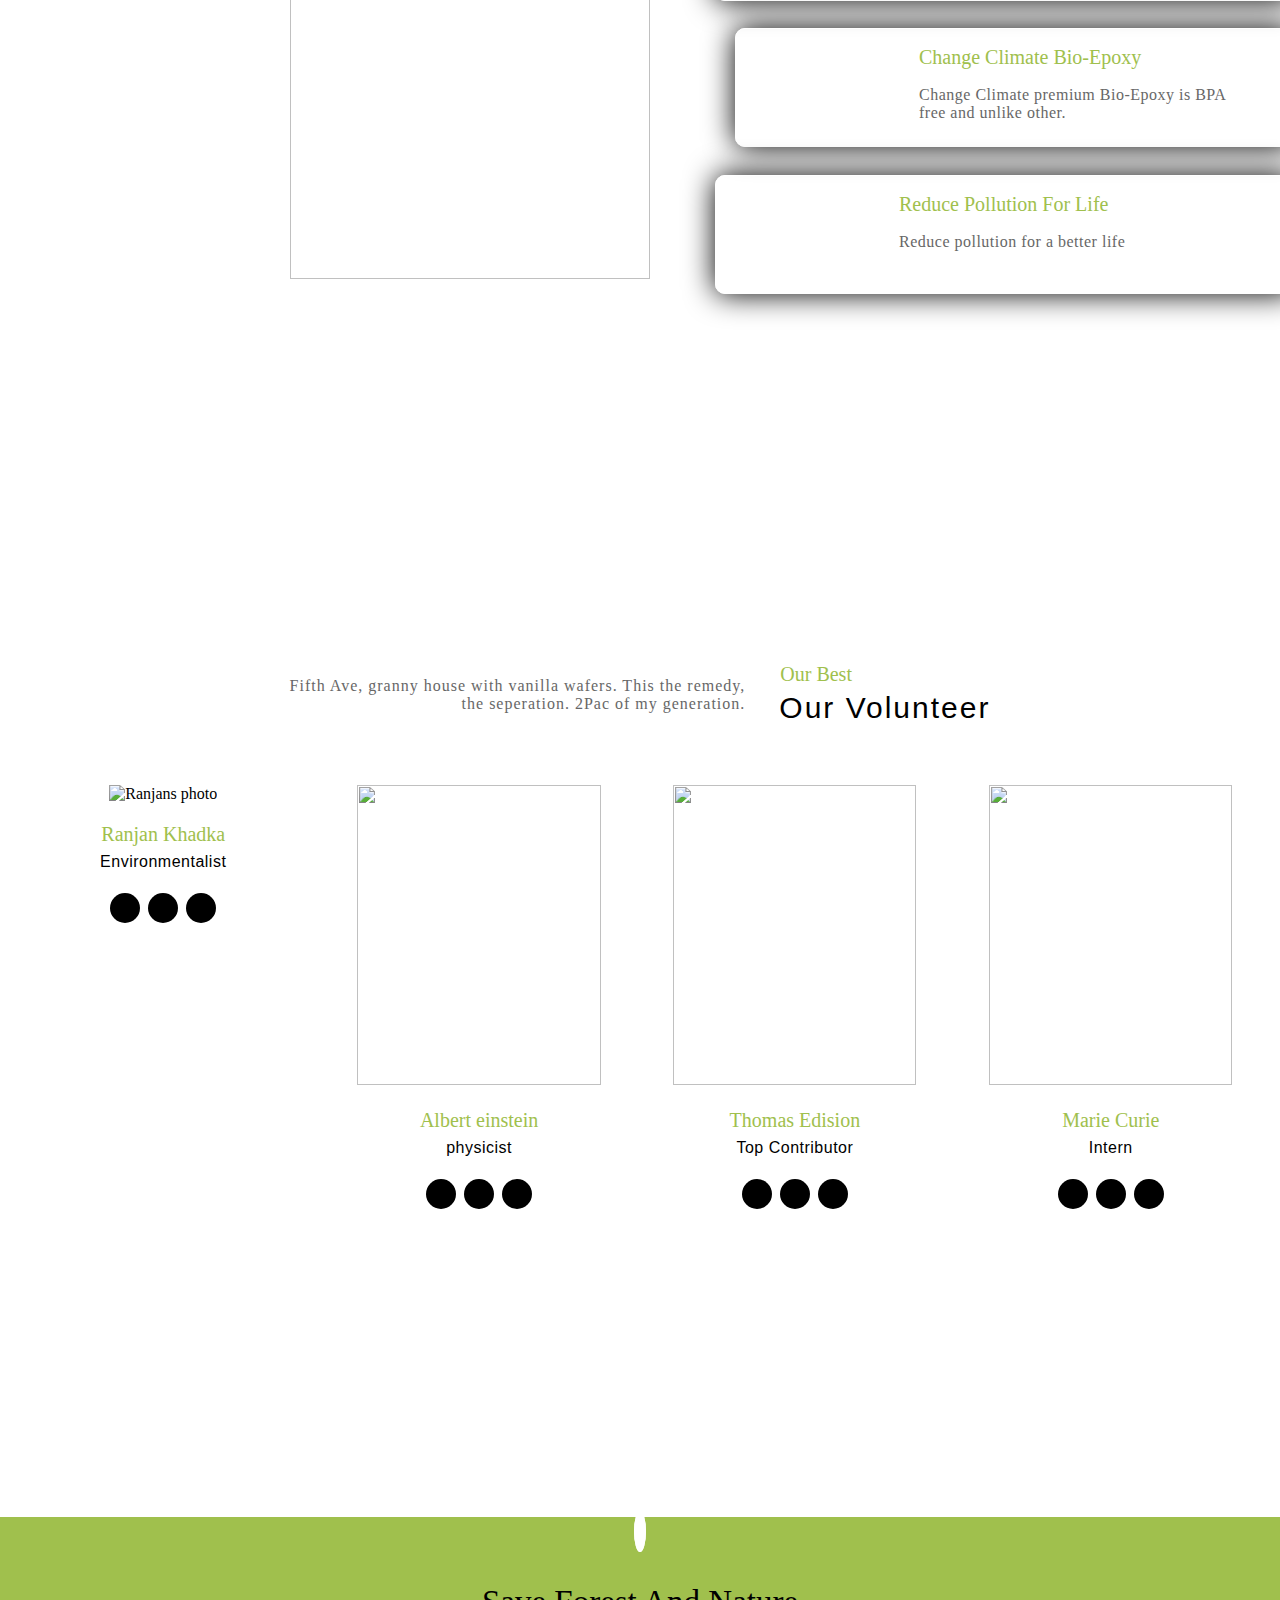
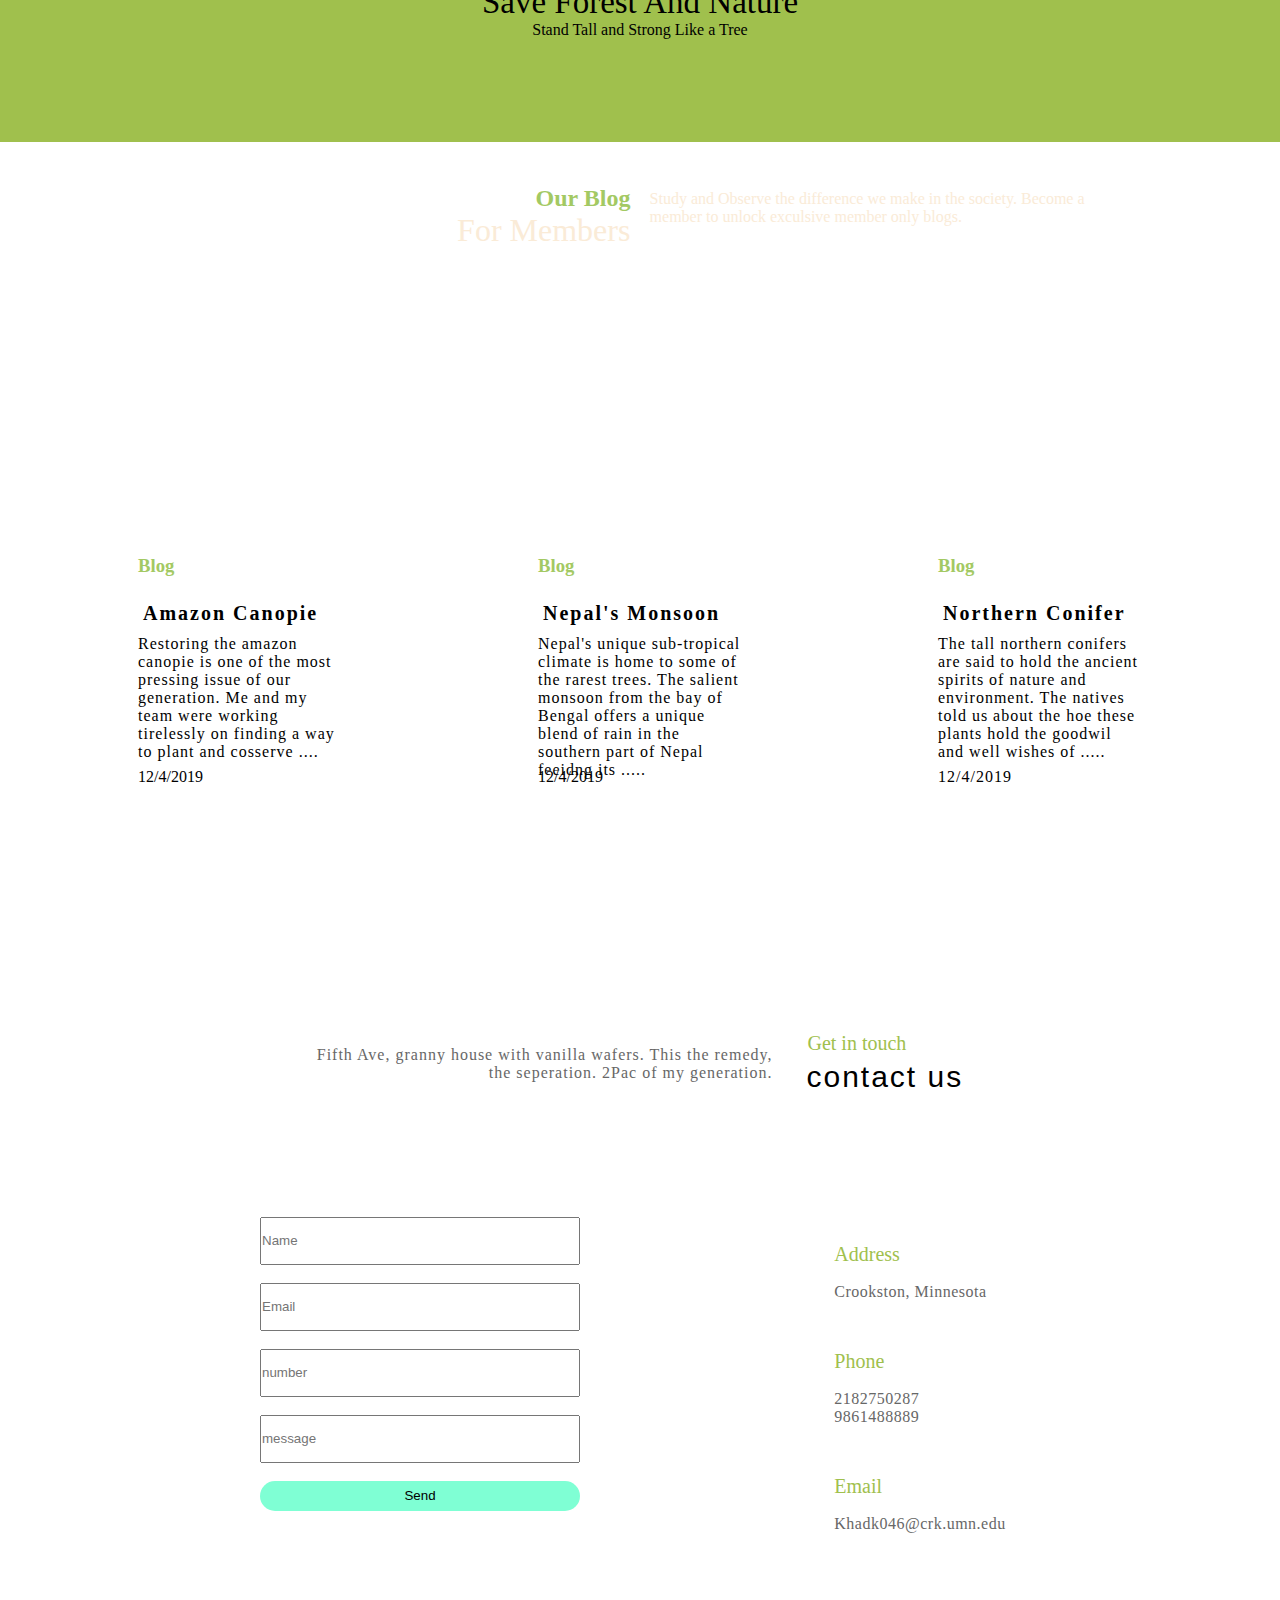
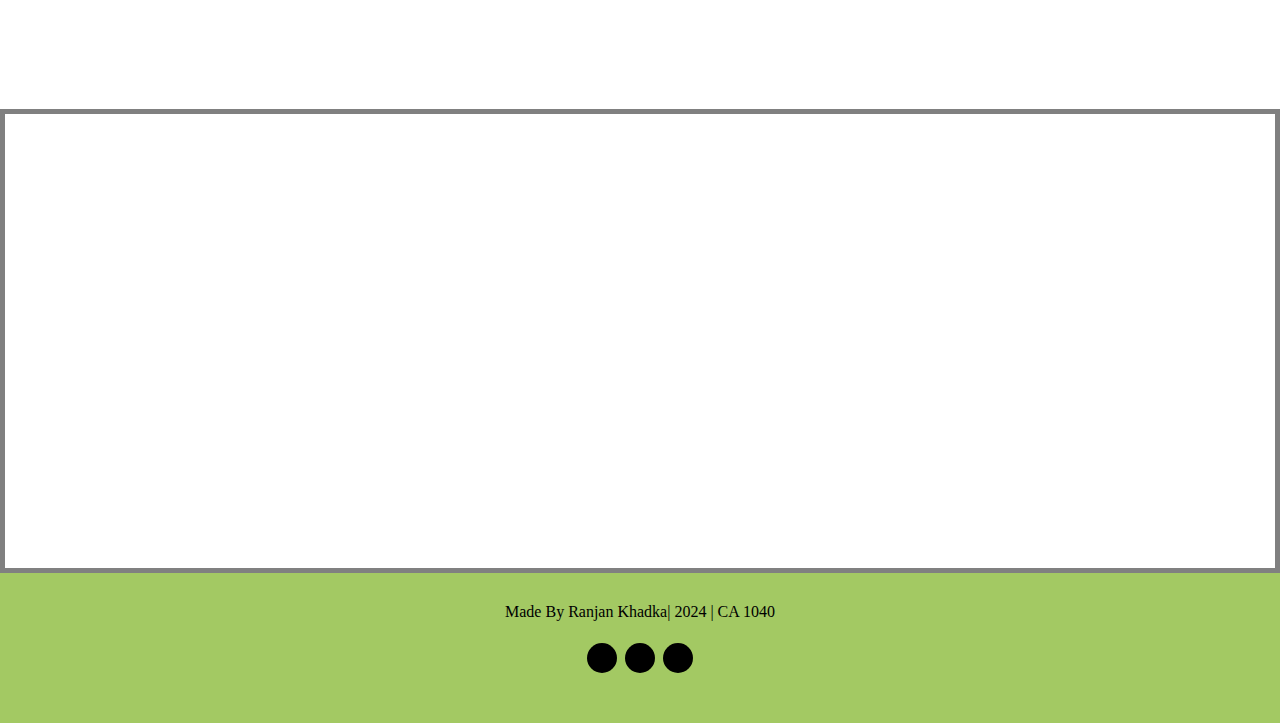
==== commit 7aac5e49: "login folder and file overhauled" ====
--- a/website/home.html
+++ b/website/home.html
@@ -31,12 +31,13 @@
             <p class="mt-3">
                 Lorem ipsum dolor, sit amet consectetur adipisicing elit. Saepe dicta consequatur cupiditate quia, temporibus vel tempore perspiciatis voluptates! Facilis, asperiores? Molestiae nesciunt asperiores officiis reprehenderit quisquam itaque, ut magni repudiandae.
             </p>
-        </div>
-
-        <div class="button d-flex justify-content-center gap-3 mt-4">
-            <button class="aboutus" > <a href="#about" style="text-decoration: none;">About Us</a></button>
-            <button>Join Us</button>
-        </div>
+            <div class="button d-flex justify-content-center gap-3 mt-lg-5">
+                <button class="aboutus" > <a href="#about" style="text-decoration: none;">About Us</a></button>
+                <button>Join Us</button>
+            </div>
+        </div>
+
+        
     </div>
 
     <div class="about" id="about">
@@ -45,22 +46,32 @@
 
             <h2>STANDING TOGETHER FOR A BETTER WORLD</h2>
 
-            <p>Lorem ipsum dolor sit amet, consectetur adipiscing elit
-            Lorem ipsum dolor sit amet, consectetur Lorem ipsum dolor sit amet consectetur adipisicing elit. Quibusdam eum minima tempore quae pariatur deserunt ex modi, repellendus sunt aperiam ducimus, sequi totam cumque dolor voluptas perspiciatis quam alias labore.</p>
+            <p>EcoGuard promotes environmental conservation through tree-planting initiatives, educational resources, volunteer programs, and community campaigns, empowering individuals and organizations to create a sustainable, greener future for our planet.</p>
         
         </div>
         <div class="bottom">
-            <div class="img">
-                <img
-                 src="media/grass.png"
-                 alt="">
-            </div>
+            
             <div class="words">
                 <h3>About us</h3>
 
                 <h2>we cannot afford to fail in our mission to save a living planet</h2>
-
-                <p>delectus reiciendis maiores alias consequatur aut.maiores alias Lorem ipsum dolor sit amet, consectetur adipiscing elit sed do eiusmod delectus reiciendis maiores alias consequatur aut.maiores alias Lorem ipsum dolor sit amet, consectetur.</p></div>
+                <p>EcoGuard: Protecting Our Planet
+
+                    EcoGuard is a dedicated organization committed to the preservation and restoration of our planet’s natural ecosystems. With a primary focus on afforestation and jungle protection, EcoGuard aims to combat deforestation, promote sustainable living, and ensure a greener, healthier future for generations to come.
+                    
+                    Our mission is to raise awareness about the importance of environmental conservation while empowering individuals and communities to take meaningful action. Through educational initiatives, hands-on conservation projects, and innovative campaigns, EcoGuard bridges the gap between knowledge and practice in the fight against environmental degradation.
+                    
+                    At EcoGuard, we believe in the power of collaboration. Our platform connects environmental enthusiasts, students, educators, and community leaders, fostering a global network of changemakers who share a common goal: safeguarding the planet we call home. Whether through volunteering, donating, or sharing knowledge, every action counts in creating a sustainable tomorrow. <br> <br>
+                    <p class="color-success">
+                    <strong>Our Core Values:</strong> <br>
+                    
+                        <strong>Sustainability</strong>: Promoting practices that minimize environmental impact.
+                        Community Engagement: Encouraging active participation and collaboration in conservation efforts. <br><br>
+                        <strong>Education</strong>: Providing resources and tools to inspire informed, eco-friendly decisions. <br> 
+                    
+                    Join EcoGuard and be part of a movement dedicated to protecting and revitalizing our planet, one tree at a time. Together, we can make a difference!</p></p>
+                </div>
+                
                 
                 <div class="img2">
                     <img src="media/Screenshot 2023-06-16 at 10.31.34.png" alt="" width="500">
@@ -71,10 +82,10 @@
         </div>
     </div>
 
-    <div class="container2 mb-2r" id="Service">
+     <div class="container2 mb-2r" id="Service">
         <div class="top top_service row align-items-center">
-            <div class="left_box col-md-6 order-lg-1 order-md-2">
-                Lorem ipsum dolor sit amet consectetur adipisicing elit. Architecto neque incidunt, doloribus rem itaque placeat. Nostrum hic accusamus incidunt quo sunt magnam adipisci laborum? Eveniet voluptates iusto saepe dolorum quibusdam!
+            <div class="left_box ">
+               <p> Lorem ipsum dolor sit amet consectetur adipisicing elit. Architecto neque incidunt, doloribus rem itaque placeat. Nostrum hic accusamus incidunt quo sunt magnam adipisci laborum? Eveniet voluptates iusto saepe dolorum quibusdam!</p>
             </div>
 
 
@@ -117,7 +128,7 @@
                 </div>
             </div>
     </div>
-    <div class="container3 " id="Gallery">
+     <div class="container3 " id="Gallery">
             <div class="top">
                 <div class="box" id="left">
                     <h2>See our work</h2>
@@ -193,7 +204,7 @@
      </div>
 
 
-    <div class="container6" id="prices">
+    <!-- <div class="container6" id="prices">
                 <div class="container3">
             <div class="top">
                 <div class="box" id="left">
@@ -255,7 +266,7 @@
                 </div>
             </div>
         </div>
-     </div>
+     </div> -->
 
      <div class="hardwork">
         <div class="p1"><p> Fifth Ave, granny house with vanilla wafers. This the remedy, <br> the seperation. 2Pac of my generation.</p>
@@ -268,9 +279,9 @@
      
     <div class="images">
             <div class="box">
-                 <img src="" alt="">
-                 <div class="name">Issac Newton</div>
-                 <div class="pos">Gravity</div>
+                 <img src="https://scontent-msp1-1.xx.fbcdn.net/v/t39.30808-6/266041114_2786575474976424_4437898655573604488_n.jpg?_nc_cat=107&ccb=1-7&_nc_sid=6ee11a&_nc_ohc=88SwVpatrBUQ7kNvgH15KaJ&_nc_zt=23&_nc_ht=scontent-msp1-1.xx&_nc_gid=AvLRHKzPYmSF0AX2P40a_O4&oh=00_AYAV30GnEEmX9AqgRKyAUit6PgOUb8HJcwnkI9OVSwUb6A&oe=67669FCA" alt="Ranjans photo">
+                 <div class="name">Ranjan Khadka</div>
+                 <div class="pos">Environmentalist</div>
                  <div class="icons">
                     <a href=""><i class="fa-brands fa-facebook-f" style="color: #fffefe;"></i></a>
                     <a href=""><i class="fa-brands fa-twitter" style="color: #ffffff;"></i></a>
@@ -288,9 +299,9 @@
                  </div>
             </div>
             <div class="box">
-                 <img src="https://www.renewableenergyworld.com/wp-content/uploads/2016/10/thomas_edison.jpg" alt="">
+                 <img src="https://hips.hearstapps.com/hmg-prod/images/gettyimages-615312634.jpg" alt="">
                  <div class="name">Thomas Edision</div>
-                 <div class="pos">Inventer</div>
+                 <div class="pos">Top Contributor</div>
                  <div class="icons">
                     <a href=""><i class="fa-brands fa-facebook-f" style="color: #ffffff;"></i></a>
                     <a href=""><i class="fa-brands fa-twitter" style="color: #ffffff;"></i></a>
@@ -300,7 +311,7 @@
             <div class="box">
                  <img src="https://encrypted-tbn1.gstatic.com/licensed-image?q=tbn:ANd9GcQnrHBr0bFlC4uKxIZ3hlpVFxpA889uGsokFSRmgOcWfyvWzx48SpVoqvCAvb12IPmFzISozfGhXEgnuhg" alt="">
                  <div class="name">Marie Curie</div>
-                 <div class="pos">Radium</div>
+                 <div class="pos">Intern</div>
                  <div class="icons">
                     <a href="">
                         <i class="fa-brands fa-facebook-f" style="color: #fffefe;"></i>
@@ -314,7 +325,7 @@
     <div class="block">
         <a href=""><i class="fa-solid fa-circle-play" style="color: #000000;"></i></a>
         <div class="t1 ">Save Forest And Nature</div>    
-        <div class="t2">Those young hearts run free,They'll never be hung up, hung up like my man and me.</div>
+        <div class="t2">Stand Tall and Strong Like a Tree</div>
        
     </div>
 
@@ -328,7 +339,7 @@
                     <h1  style="color: antiquewhite;">For Members</h1>
                 </div>
                 <div class="box">
-                    <p style="color: antiquewhite;">Lorem ipsum dolor sit amet, consectetur adipiscing elit, sed do eiusmod tempor incididunt ut labore</p>
+                    <p style="color: antiquewhite;">Study and Observe the difference we make in the society. Become a member to unlock exculsive member only blogs.</p>
                 </div>
             </div>
     
@@ -345,17 +356,13 @@
                         Blog
                     </h3>
 
-                    <h1>Quisque a rhoncus </h1>
-
-                    <p>Lorem ipsum dolor sit amet, consectetur adipiscing elit, sed do eiusmod tempor incididunt ut labore et</p>
+                    <h1>Amazon Canopie </h1>
+
+                    <p>Restoring the amazon canopie is one of the most pressing issue of our generation. Me and my team were working tirelessly on finding a way to plant and cosserve ....</p>
                     <div class="date">
                         <div class="ad">
                             12/4/2019
                         </div>
-
-                        <div class="tags">
-                            3 Tags
-                        </div>
                     </div>
                 </div>
             </div>
@@ -368,17 +375,13 @@
                         Blog
                     </h3>
 
-                    <h1>Quisque a rhoncus </h1>
-
-                    <p>Lorem ipsum dolor sit amet, consectetur adipiscing elit, sed do eiusmod tempor incididunt ut labore et</p>
+                    <h1>Nepal's Monsoon</h1>
+
+                    <p>Nepal's unique sub-tropical climate is home to some of the rarest trees. The salient monsoon from the bay of Bengal offers a unique blend of rain in the southern part of Nepal feeidng its .....</p>
                     <div class="date">
                         <div class="ad">
                             12/4/2019
                         </div>
-
-                        <div class="tags">
-                            3 Tags
-                        </div>
                     </div>
                 </div>
             </div>
@@ -391,16 +394,13 @@
                         Blog
                     </h3>
 
-                    <h1>Quisque a rhoncus </h1>
-
-                    <p>Lorem ipsum dolor sit amet, consectetur adipiscing elit, sed do eiusmod tempor incididunt ut labore et</p>
+                    <h1>Northern Conifer</h1>
+
+                    <p>The tall northern conifers are said to hold the ancient spirits of nature and environment. The natives told us about the hoe these plants hold the goodwil and well wishes of .....</p>
                     <div class="date">
                         <div class="ad">
                             <p>12/4/2019  </p>
                         </div>
-
-                        <div class="tags">
-                            <p>  3 Tags</p>
                         </div>
                     </div>
                 </div>
@@ -437,21 +437,21 @@
                 <div class="icon"><i class="fa-solid fa-tree" style="color: #000000;"></i></div>
                 <div class="text1">
                     <div class="h">Address</div>
-                    <div class="h2">Kathmandu Bhaktapur Lalitpur</div>
+                    <div class="h2">Crookston, Minnesota</div>
                 </div>
             </div>
             <div class="subbox1">
                  <div class="icon"><i class="fa-solid fa-cloud-arrow-up" style="color: #000000;"></i></div>
                  <div class="text1">
                     <div class="h"> Phone</div>
-                    <div class="h2">9864063719 <br>9861488889</div>
+                    <div class="h2">2182750287 <br>9861488889</div>
                  </div>
             </div>
             <div class="subbox">
                 <div class="icon"><i class="fa-solid fa-shield-halved" style="color: #000000;"></i></div>
                 <div class="text1">
                     <div class="h">Email</div>
-                    <div class="h2">Ranjankhadka0123@gmail.com </div>
+                    <div class="h2">Khadk046@crk.umn.edu </div>
                 </div>
             </div>
         </div>
@@ -466,7 +466,7 @@
 
     <div class="footer">
         <div class="madeby">
-                    Made By Ranjan Khadka| 2023
+                    Made By Ranjan Khadka| 2024 | CA 1040
         </div>
 
         <div class="icons">
@@ -478,4 +478,4 @@
 
     <script src="app.js"></script>
 </body>
-</html>+</html> --- a/website/styles.css
+++ b/website/styles.css
@@ -2,6 +2,7 @@
     margin: 0;
     padding: 0;
     box-sizing: border-box;
+    object-fit: contain;
 }
 /* body{
     width: 100vw !important;
@@ -16,6 +17,14 @@
     background-image: url("https://p.w3layouts.com/demos_new/template_demo/17-12-2018/forest-demo_Free/2069386206/web/images/b2.jpg");
     position: relative;
 }
+
+@media(max-width: 768px){
+    .container{
+        background-size: cover;
+        background-image: none;
+        color: black;
+    }
+}
 .container img{
     width: 100%;
     height: 100%;
@@ -75,13 +84,24 @@
     letter-spacing: 0.1em;
     font-weight: lighter;
 }
+@media (max-width: 768px){
+    .center-photo{
+        color: black;
+    }
+    .center-photo h2{
+        color: black;
+    }
+    .aboutus{
+       background-color: #a3c062;
+    }
+    
+}
 .button{
     display: flex;
-    position: absolute;
+    font-weight: bolder;
     width: 15rem;
     justify-content: space-between;
-    bottom: 10rem;
-    left: 39rem;
+
 
 }
 .button button{
@@ -106,6 +126,9 @@
     /* text-align: center; */
     font-family: 'Playfair Display', serif !important;
     position: relative;
+    /* background-image: url("https://www.plantingtree.com/cdn/shop/articles/evergreen_shrubs.jpg?v=1589991819"); */
+    background-size: cover;
+    background-position: center;
 }
 .about .top{
     text-align: center;
@@ -115,8 +138,9 @@
 } 
 
 .about .top p{
-    margin: auto 20rem;
+    margin: auto;
     margin-top: 0.5rem;
+    width: 80vw;
 }
 
 .about .top h3{
@@ -132,17 +156,26 @@
     margin-top: 10rem;
     justify-content: center;
     position: relative;
+    flex-direction: column;
+    margin-bottom: 2rem;
 }
 
 .bottom .img{
     display: block;
 }
+
+.bottom .p{
+
+    width: 75vw;
+}
 .bottom .words{
     display: flex;
-    height: auto;
-    flex-direction: column;
-    margin-left: 2rem;
-    width: 40%;
+  height: auto;
+  flex-direction: column;
+  width: 60%;
+  justify-content: center;
+  margin: auto;
+  text-align: center;
 }
 .bottom .words h3{
     color: #a3c062;
@@ -167,35 +200,48 @@
 .container2{
     width: 100vw;
     height: 78vh;
-}
-
-.container2{
     background-image: url(media/s1.jpg);
-
-
-}
+}
+
+
 
 .top_service {
   display: flex;
-  flex-direction: column;
-}
-
-@media (min-width: 768px) {
-  .top_service {
-    flex-direction: row;
+ 
+}
+@media(max-width: 768px) {
+    .container2 .top {
+      
+      margin: auto;
+    }
+    .top_service {
+    flex-direction: column-reverse;
   }
-}
+  .right_box h2{
+    text-align: center;
+  }
+  .left_box{
+    /* width: 100vw; */
+  }
+  .left_box p{
+    text-align: center;
+    width: 80vw;
+  }
+    
+}
+
 .container2 .top{
     display: flex;
-    margin:1rem 10rem 1rem;
     align-items: center;
-    justify-content: space-around;
+    justify-content: center;
     color: white;
 }
 .container2 .top .left_box{
-    width: 48%;
+    width: 43%;
     color: rgb(15, 28, 30);
     text-align: right;
+    margin-right: 2rem;
+    padding-left: 2rem;
 }
 .container2 .top .right_box{
     padding-top: 0;
@@ -236,7 +282,12 @@
     align-items: center;
     text-align: center;
     box-shadow: 0 0 10px rgb(0, 0, 0);
-   
+}
+@media(max-width: 768px){
+    .container2 .box .b{
+        width: 80%;
+    }
+    
 }
 .container2 .box .b:hover{
     background-color: rgb(202, 202, 202);
@@ -305,27 +356,19 @@
 
 
 
+/* The green vertical line */
 .vertical_line{
+    width: 100%;
+    background-color:rgb(160, 192, 77);
+    height: 225px;
+    display: flex;
+    flex-wrap: wrap;
+    justify-content: space-around;
     height: 25vh;
     margin-top: 3rem;
     width: 100vw;
     background-color: greenyellow;
-}
-
-
-
-
-/* The green vertical line */
-.vertical_line{
-    width: 100%;
-    background-color:rgb(160, 192, 77);
-    height: 225px;
-    display: flex;
-    flex-wrap: wrap;
-    justify-content: space-around;
-    
-    
-   
+    position: inherit;
 }
 .vertical_line .part{
    display: flex;
@@ -520,13 +563,14 @@
     justify-content: center;
     width: 90px;
     margin-top: 28px;
-    margin-left: 70px;
+    text-align: center;
     line-height: 29px;
     color: rgb(156, 156, 156);
     font-family: 'Trebuchet MS', 'Lucida Sans Unicode', 'Lucida Grande', 'Lucida Sans', Arial, sans-serif;
     font-weight: lighter;
     font-size: 13px;
     letter-spacing: 1px;
+    margin:auto;
 }
 .boxes button{
     height: 40px;
@@ -653,13 +697,27 @@
 .fatherbox{
     display: flex;
     justify-content: space-evenly;
-}
-
-.container7 .boxes{
+    
+}
+@media(max-width: 768px){
+    .fatherbox {
+        flex-direction: column;
+        width:100%;
+    }
+}
+@media(max-width: 768px){
+    .container7 .fatherbox .boxes {
+        width:100%;
+    }
+}
+.container7 .boxes {
     width: 25%;
-    height: 560px;
+    height: 34rem;
     background-color: white;
-}
+  
+    /* For mobile view */
+    
+  }
 
 
 .container7 .boxes .boximage{
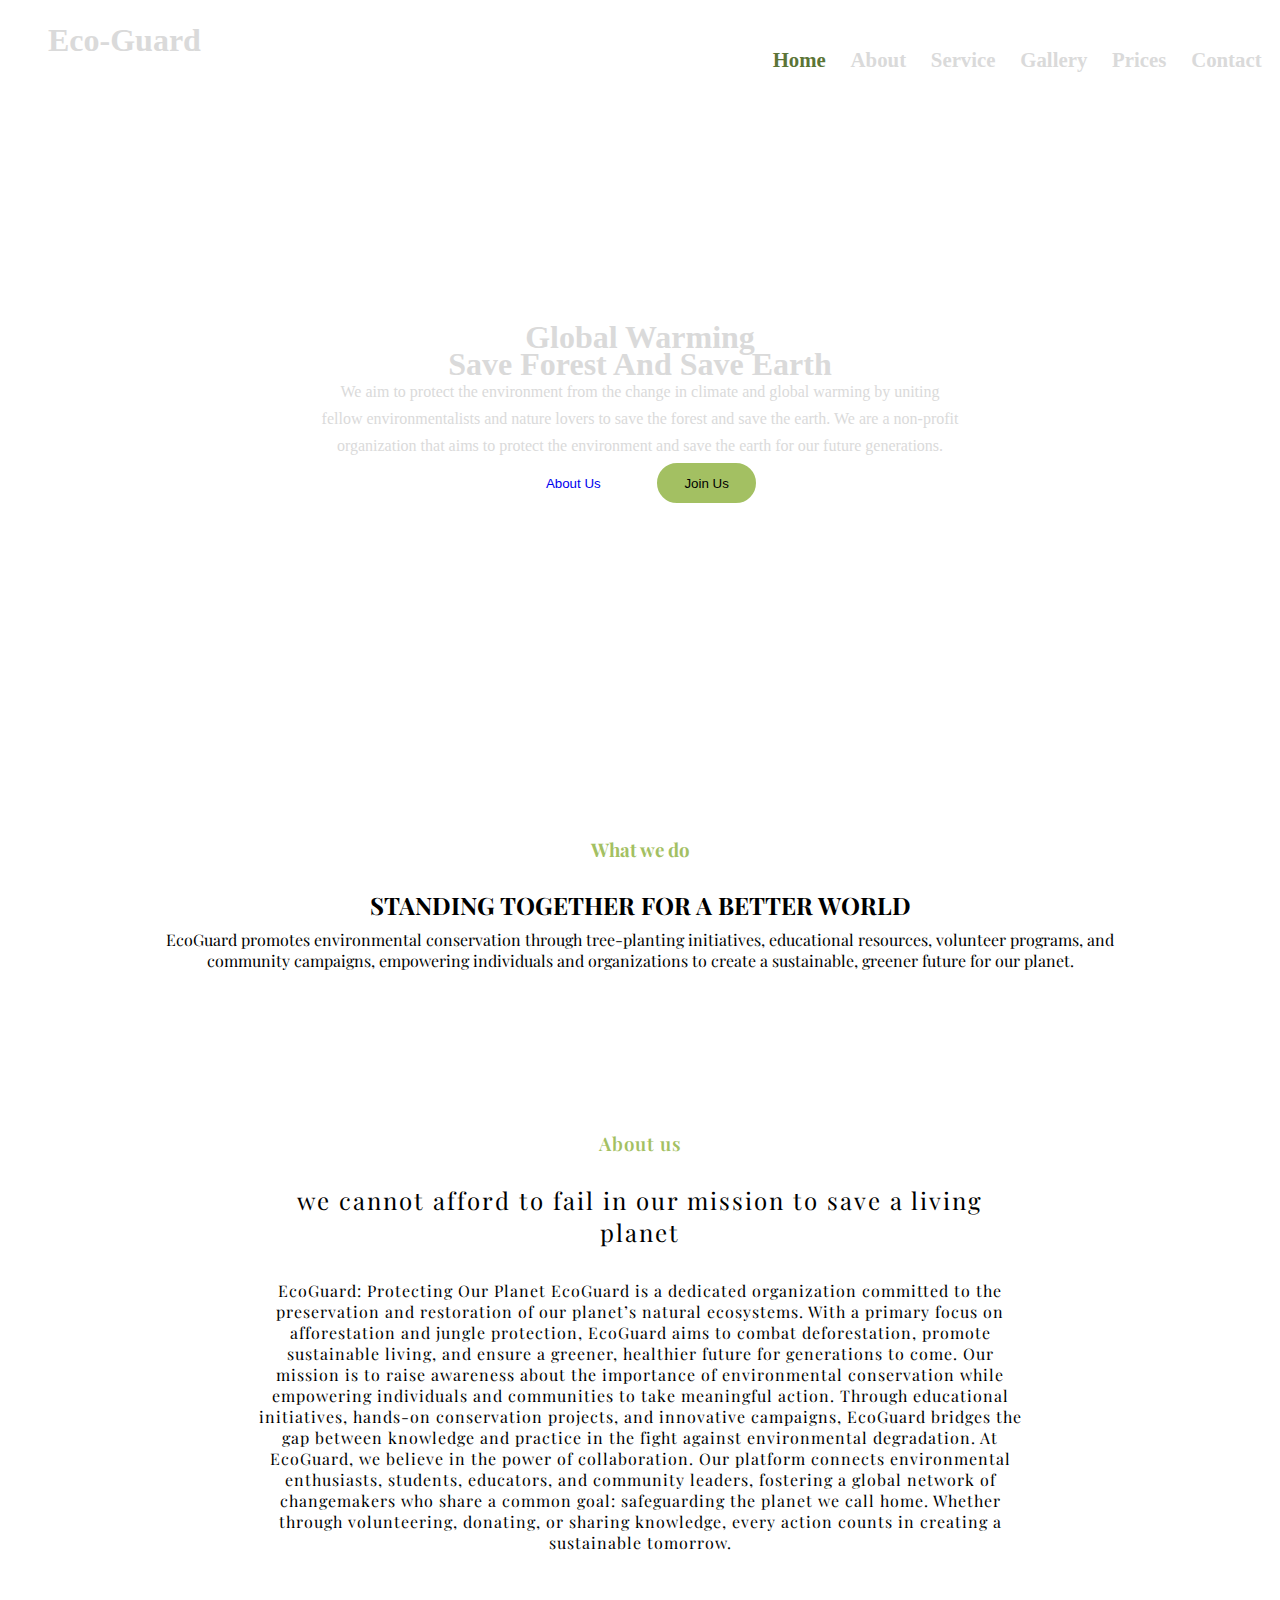
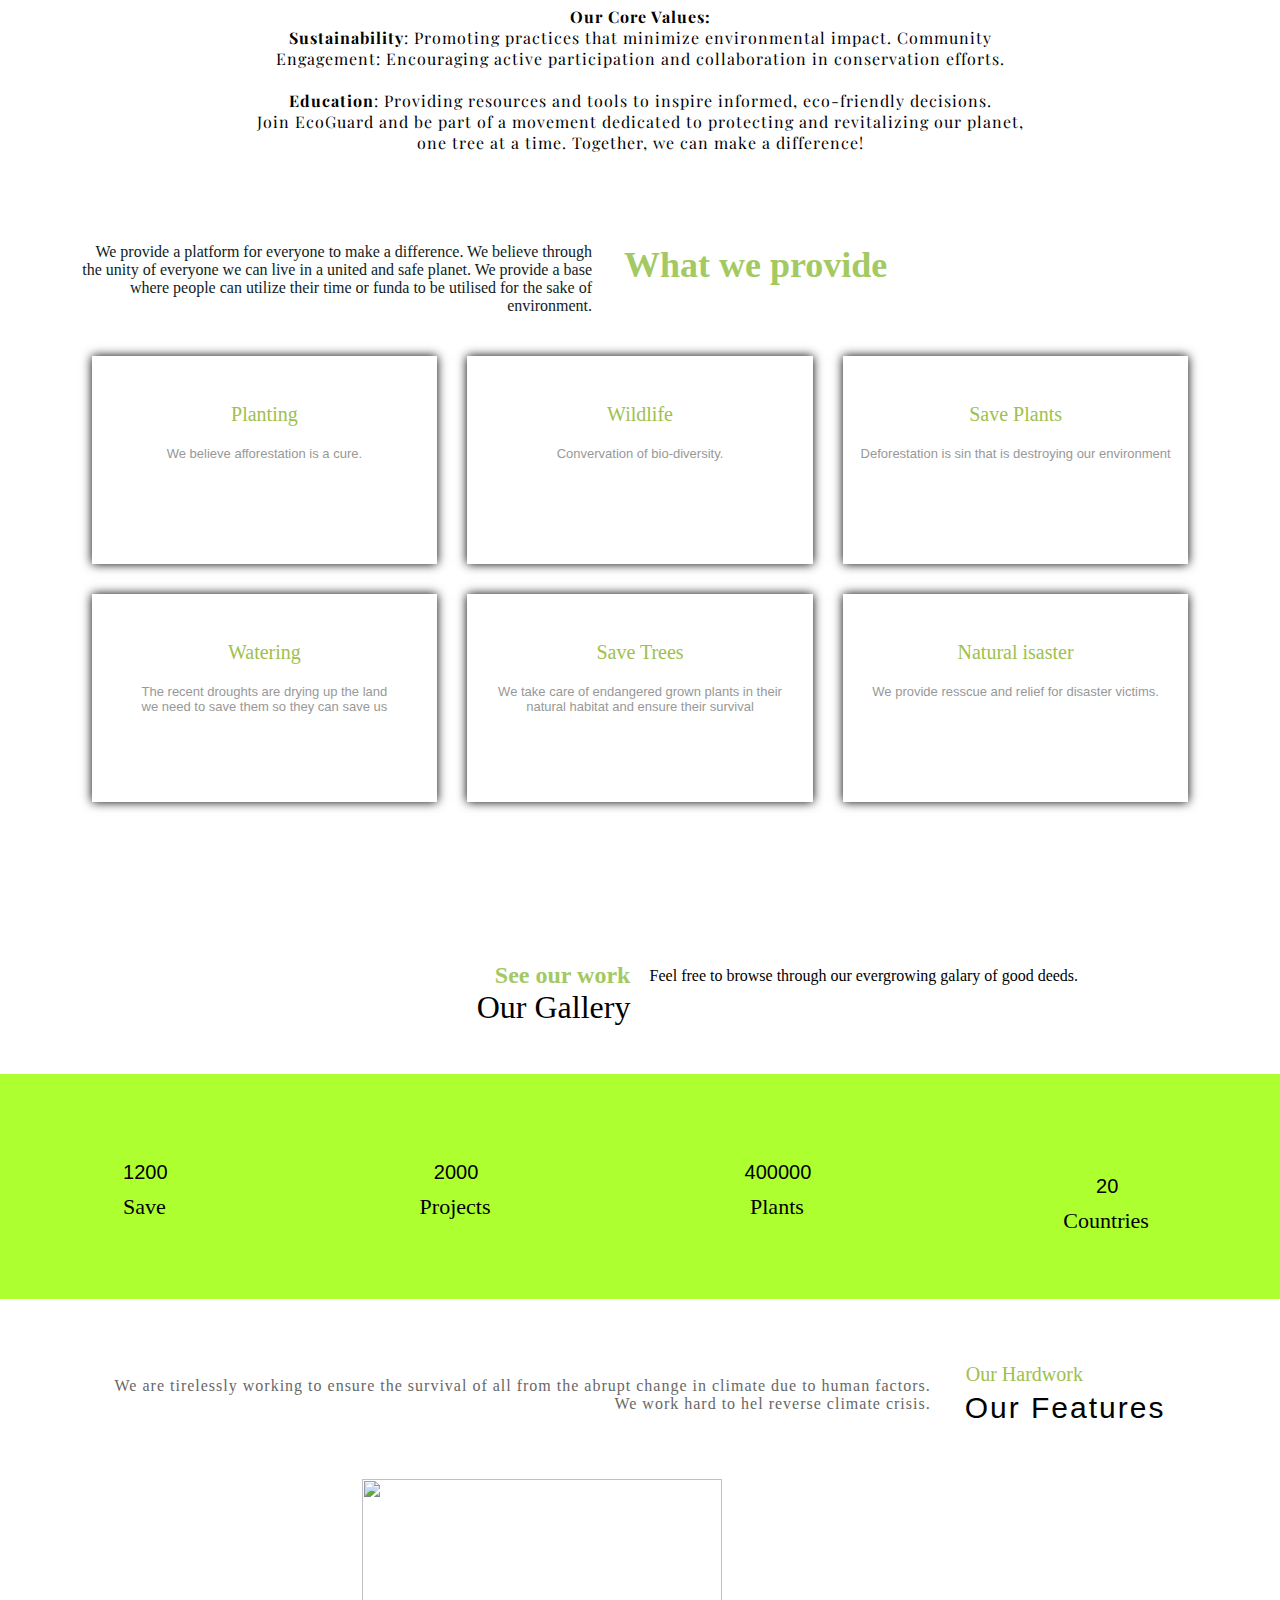
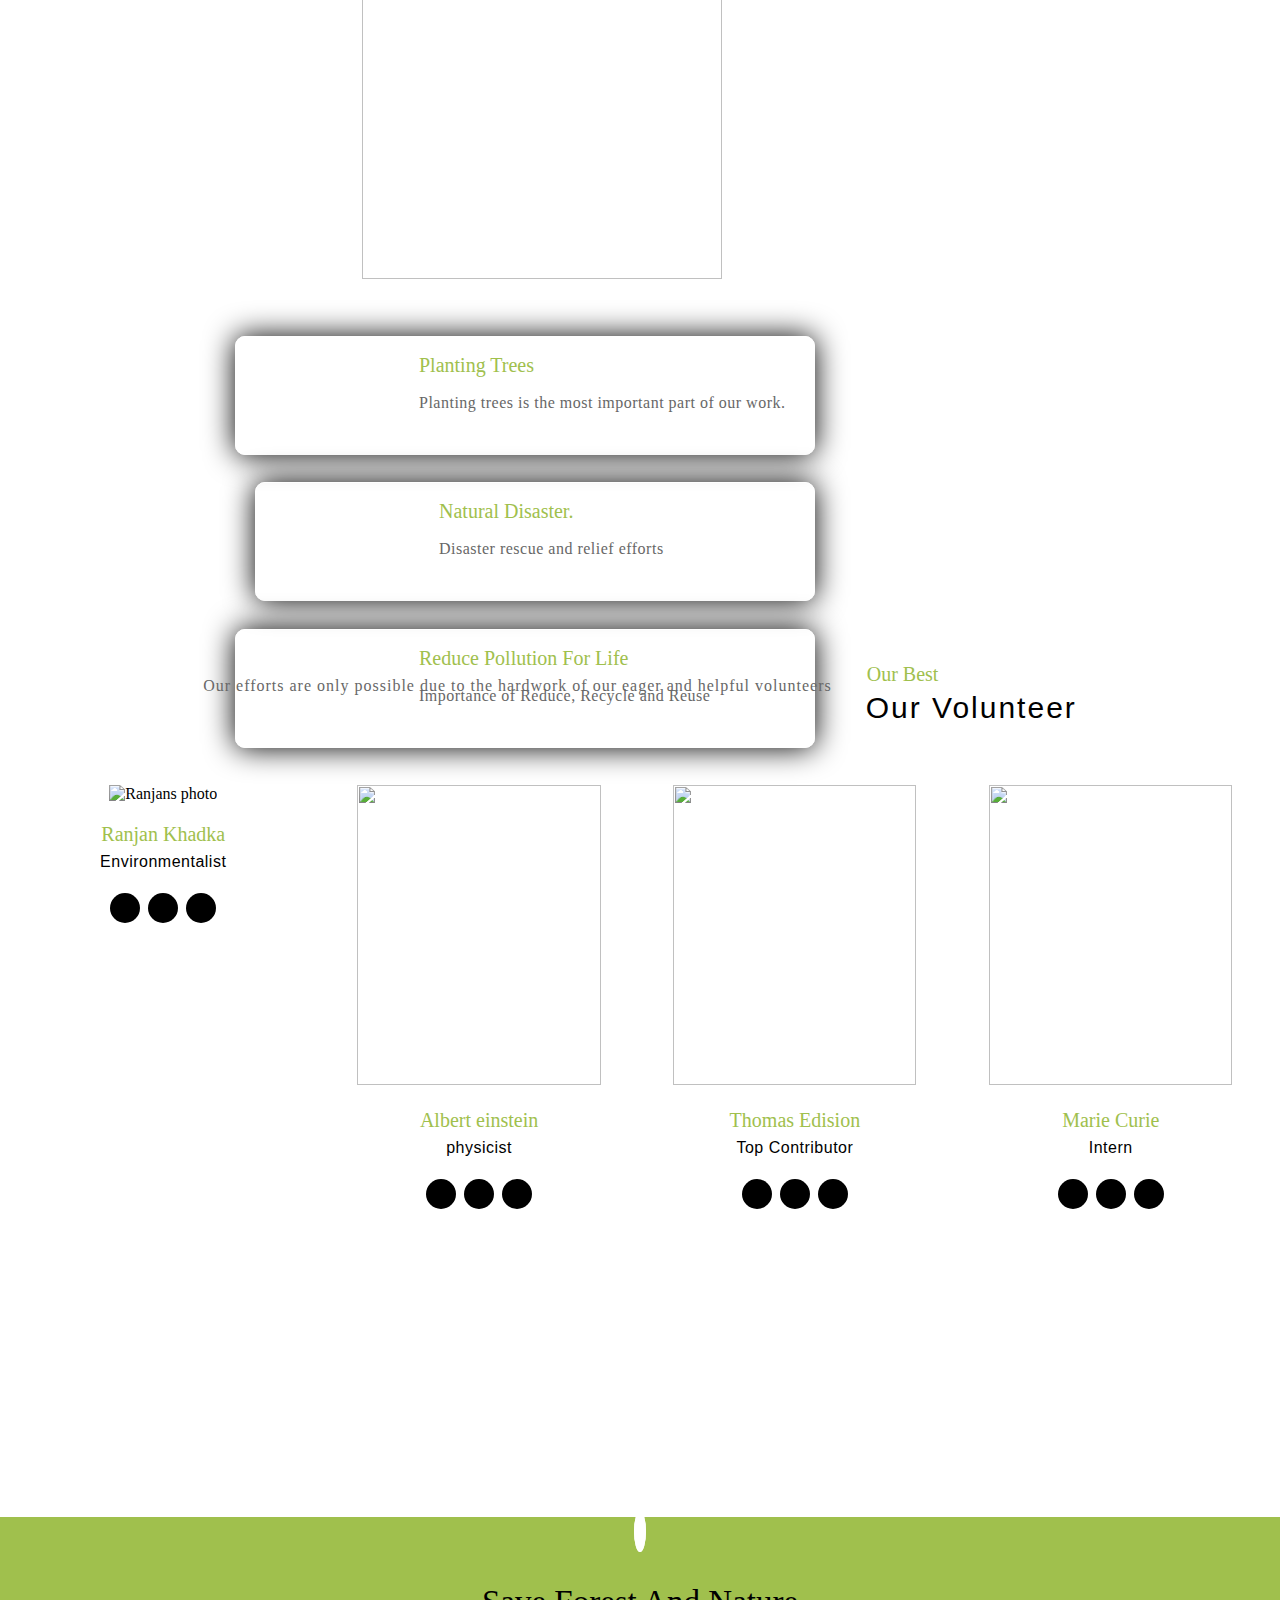
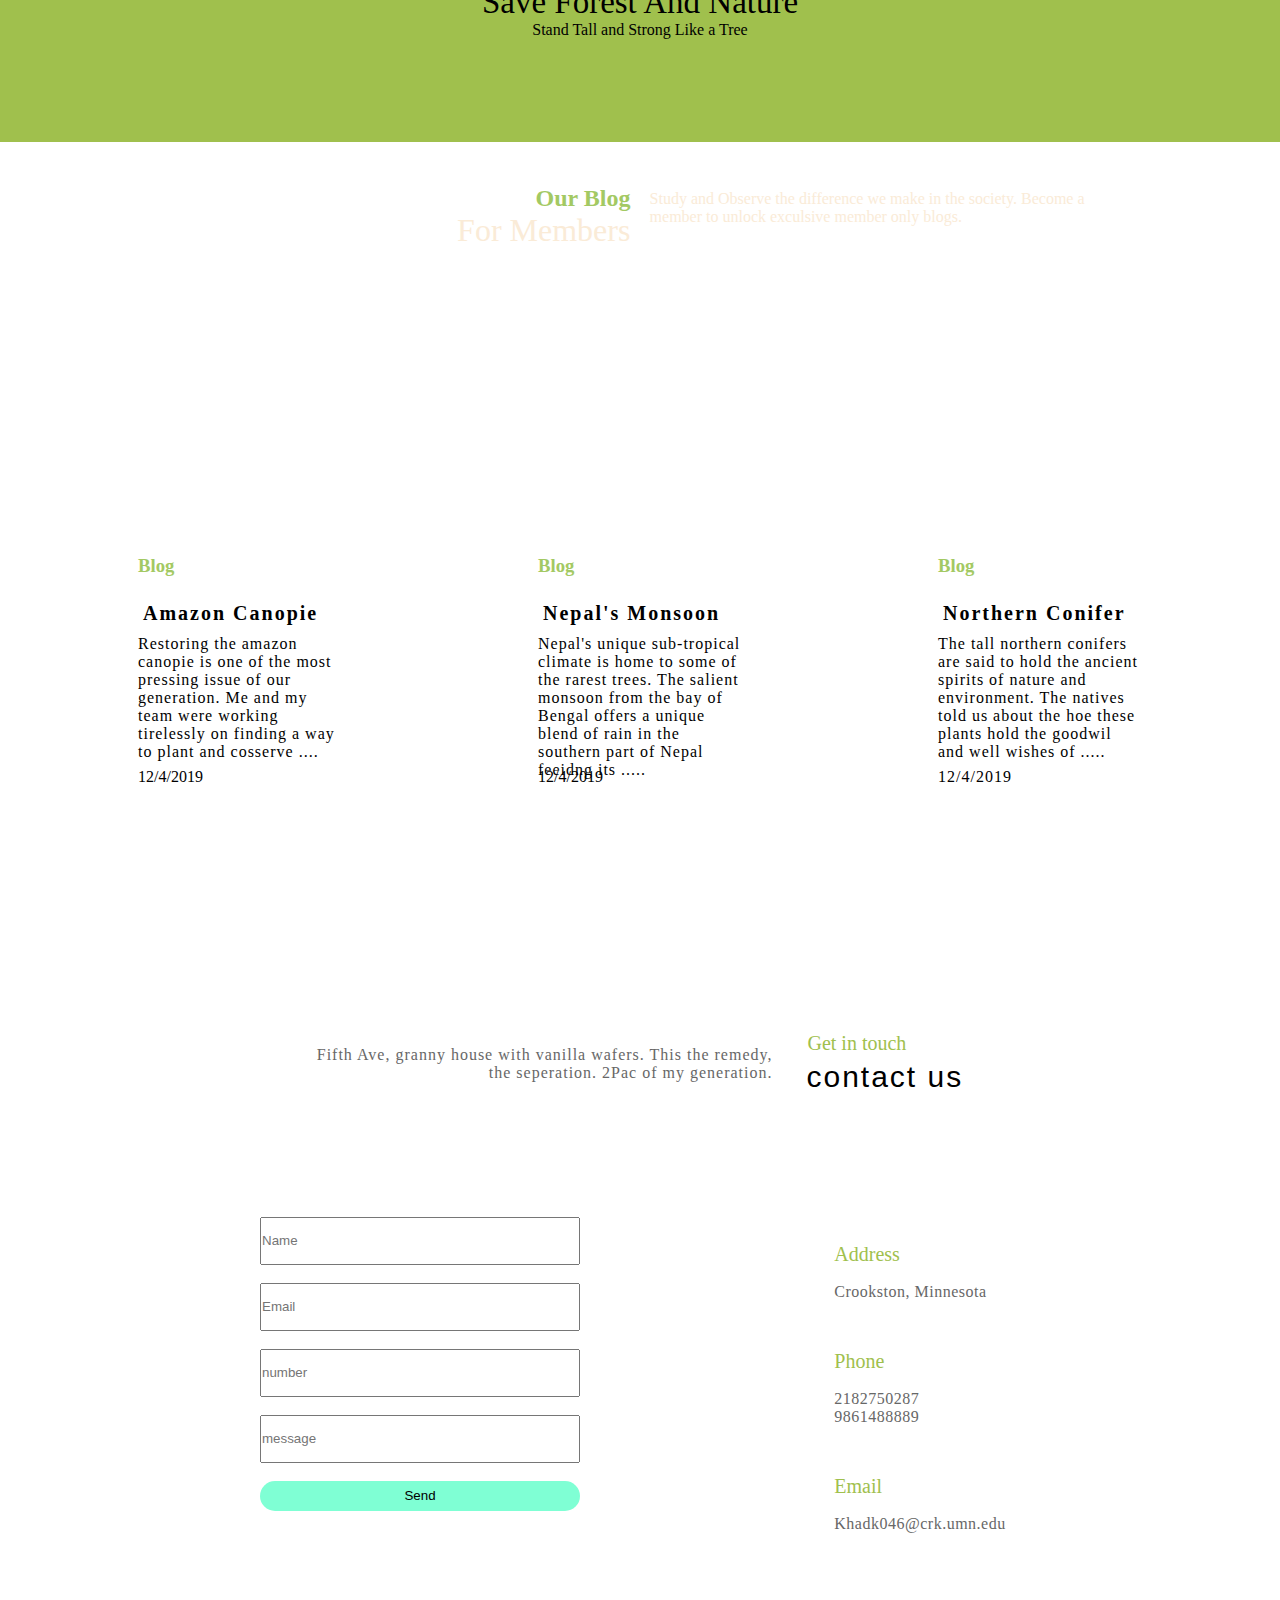
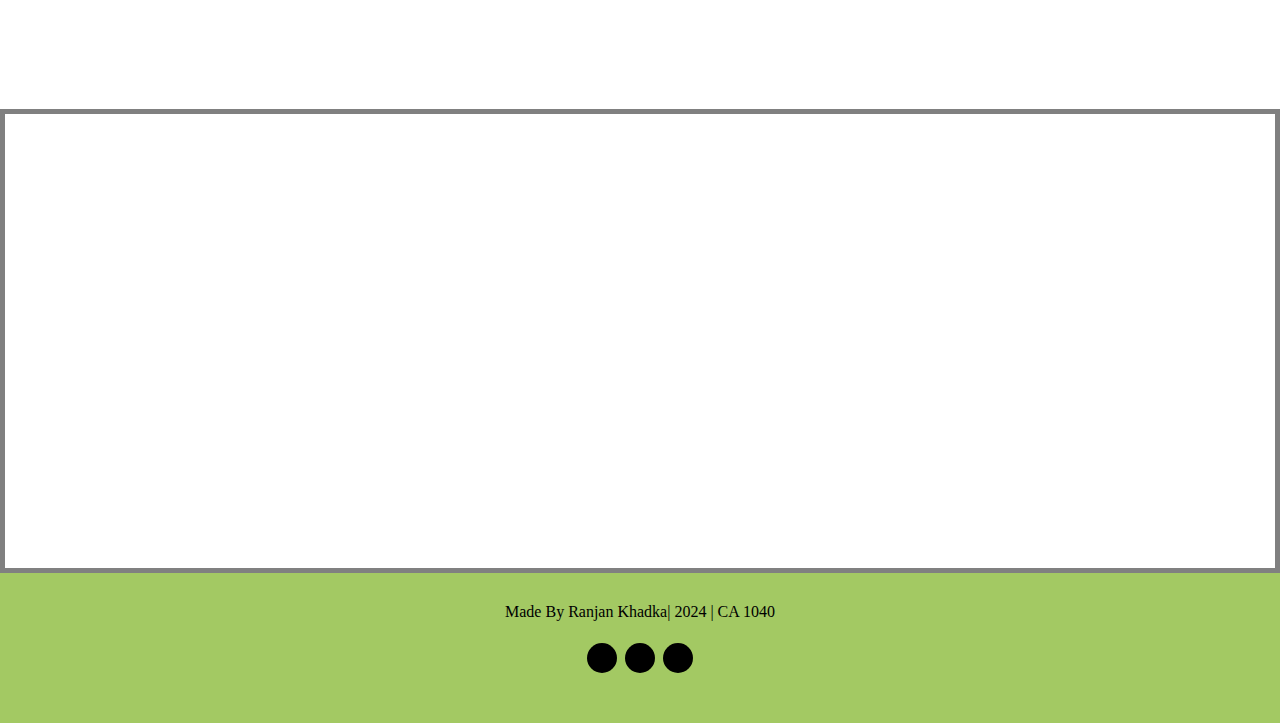
==== commit db4eb242: "project completed" ====
--- a/website/home.html
+++ b/website/home.html
@@ -3,7 +3,7 @@
 <head>
     <meta charset="UTF-8">
     <meta name="viewport" content="width=device-width, initial-scale=1.0">
-    <title>Forrest</title>
+    <title>Eco-Guard</title>
     <link rel="stylesheet" href="styles.css">
     <link rel="preconnect" href="https://fonts.googleapis.com">
     <link rel="preconnect" href="https://fonts.gstatic.com" crossorigin>
@@ -14,7 +14,7 @@
 </head>
 <body>
     <div class="container d-flex flex-column justify-content-between align-items-center text-center">
-        <div class="Forest">Forest</div>
+        <div class="Forest">Eco-Guard</div>
 
         <div class="words d-flex justify-content-center flex-wrap mt-3">
             <a href="" class="home">Home</a>
@@ -29,7 +29,8 @@
             <h1><strong>Global Warming</strong></h1>
             <h1 class="fw-bold">Save Forest And Save Earth</h1>
             <p class="mt-3">
-                Lorem ipsum dolor, sit amet consectetur adipisicing elit. Saepe dicta consequatur cupiditate quia, temporibus vel tempore perspiciatis voluptates! Facilis, asperiores? Molestiae nesciunt asperiores officiis reprehenderit quisquam itaque, ut magni repudiandae.
+                We aim to protect the environment from the change in climate and global warming by uniting fellow environmentalists and nature lovers to save the forest and save the earth.
+                We are a non-profit organization that aims to protect the environment and save the earth for our future generations.
             </p>
             <div class="button d-flex justify-content-center gap-3 mt-lg-5">
                 <button class="aboutus" > <a href="#about" style="text-decoration: none;">About Us</a></button>
@@ -85,7 +86,7 @@
      <div class="container2 mb-2r" id="Service">
         <div class="top top_service row align-items-center">
             <div class="left_box ">
-               <p> Lorem ipsum dolor sit amet consectetur adipisicing elit. Architecto neque incidunt, doloribus rem itaque placeat. Nostrum hic accusamus incidunt quo sunt magnam adipisci laborum? Eveniet voluptates iusto saepe dolorum quibusdam!</p>
+               <p> We provide a platform for everyone to make a difference. We believe through the unity of everyone we can live in a united and safe planet. We provide a base where people can utilize their time or funda to be utilised for the sake of environment.</p>
             </div>
 
 
@@ -99,32 +100,32 @@
                 <div class="b">
                     <i class="fa-sharp fa-solid fa-seedling" style="color: #000000;"></i>
                     <div class="p">  Planting </i></div>
-                    <div class="pa">Planting the plant</div>
+                    <div class="pa">We believe afforestation is a cure.</div>
                 </div>
                 <div class="b">
                     <i class="fa-solid fa-paw" style="color: #050505;"></i>
                     <div class="p">Wildlife</div>
-                    <div class="pa">Wildlife do be wildin  when we plant yo</div>
+                    <div class="pa">Convervation of bio-diversity.</div>
                 </div>
                 <div class="b">
                     <i class="fa-solid fa-tree" style="color: #000000;"></i>
                     <div class="p">Save Plants</div>
-                    <div class="pa">Save the plants for wildlife to be wildin'</div>
+                    <div class="pa">Deforestation is sin that is destroying our environment</div>
                 </div>
                 <div class="b">
                     <i class="fa-solid fa-droplet" style="color: #000000;"></i>
                     <div class="p">Watering</div>
-                    <div class="pa">Water them plants to <br>  save them plants</div>
+                    <div class="pa">The recent droughts are drying up the land <br>we need to save them so they can save us</div>
                 </div>
                 <div class="b">
                     <i class="fa-solid fa-leaf" style="color: #000000;"></i>
                     <div class="p">Save Trees</div>
-                    <div class="pa">Save them trees and water <br> them for the wildlife to be wildin'</div>
+                    <div class="pa">We take care of endangered grown plants in their <br> natural habitat and ensure their survival</div>
                 </div>
                 <div class="b">
                     <i class="fa-regular fa-snowflake" style="color: #000000;"></i>
-                    <div class="p">Eco Climate</div>
-                    <div class="pa">Eco Climate do be imortant fam</div>
+                    <div class="p">Natural isaster</div>
+                    <div class="pa">We provide resscue and relief for disaster victims.</div>
                 </div>
             </div>
     </div>
@@ -135,7 +136,7 @@
                     <h1>Our Gallery</h1>
                 </div>
                 <div class="box">
-                    <p>Lorem ipsum dolor sit amet, consectetur adipiscing elit, sed do eiusmod tempor incididunt ut labore</p>
+                    <p>Feel free to browse through our evergrowing galary of good deeds.</p>
                 </div>
             </div>
     </div>
@@ -153,13 +154,13 @@
         </div>
         <div class="part">
             <i class="fa-solid fa-leaf" style="color: #000;"></i>
-            <div class="p1">4000</div>
+            <div class="p1">400000</div>
             <div class="p2">Plants</div>
         </div>
         <div class="part">
             <div class="i1"><i class="fa-solid fa-earth-americas" style="color: #000
             ;" class="i1"></i> </div>
-            <div class="p1">200</div>
+            <div class="p1">20</div>
             <div class="p2">Countries</div>
         </div>
     </div>
@@ -168,7 +169,7 @@
 
 
     <div class="hardwork">
-        <div class="p1"><p> Fifth Ave, granny house with vanilla wafers. This the remedy, <br> the seperation. 2Pac of my generation.</p>
+        <div class="p1"><p> We are tirelessly working to ensure the survival of all from the abrupt change in climate due to human factors. <br> We work hard to hel reverse climate crisis.</p>
         </div>
         <div class="hardw1">
             <div class="pa">Our Hardwork</div>
@@ -182,22 +183,22 @@
             <div class="subbox">
                 <div class="icon"><i class="fa-solid fa-tree" style="color: #000000;"></i></div>
                 <div class="text1">
-                    <div class="h">Planting Trees and Plants</div>
-                    <div class="h2">Planting trees and plants to be happy. Yay, positivity.</div>
+                    <div class="h">Planting Trees</div>
+                    <div class="h2">Planting trees is the most important part of our work.</div>
                 </div>
             </div>
             <div class="subbox1">
                  <div class="icon"><i class="fa-solid fa-cloud-arrow-up" style="color: #000000;"></i></div>
                  <div class="text1">
-                    <div class="h"> Change Climate Bio-Epoxy</div>
-                    <div class="h2">Change Climate premium Bio-Epoxy is BPA <br>free  and unlike other.</div>
+                    <div class="h"> Natural Disaster.</div>
+                    <div class="h2">Disaster rescue and relief efforts</div>
                  </div>
             </div>
             <div class="subbox">
                 <div class="icon"><i class="fa-solid fa-shield-halved" style="color: #000000;"></i></div>
                 <div class="text1">
                     <div class="h">Reduce Pollution For Life</div>
-                    <div class="h2">Reduce pollution for a better life </div>
+                    <div class="h2">Importance of Reduce, Recycle and Reuse</div>
                 </div>
             </div>
         </div>
@@ -269,7 +270,7 @@
      </div> -->
 
      <div class="hardwork">
-        <div class="p1"><p> Fifth Ave, granny house with vanilla wafers. This the remedy, <br> the seperation. 2Pac of my generation.</p>
+        <div class="p1"><p> Our efforts are only possible due to the hardwork of our eager and helpful volunteers</p>
         </div>
         <div class="hardw1">
             <div class="pa">Our Best</div>
--- a/website/styles.css
+++ b/website/styles.css
@@ -448,7 +448,7 @@
 .container5 .box1{
     width: 360px;
     height: 400px;
-    margin-left: 120px;
+    margin-left: 12rem;
     margin-top: 54px;
 }
 .container5 .box1 img{
